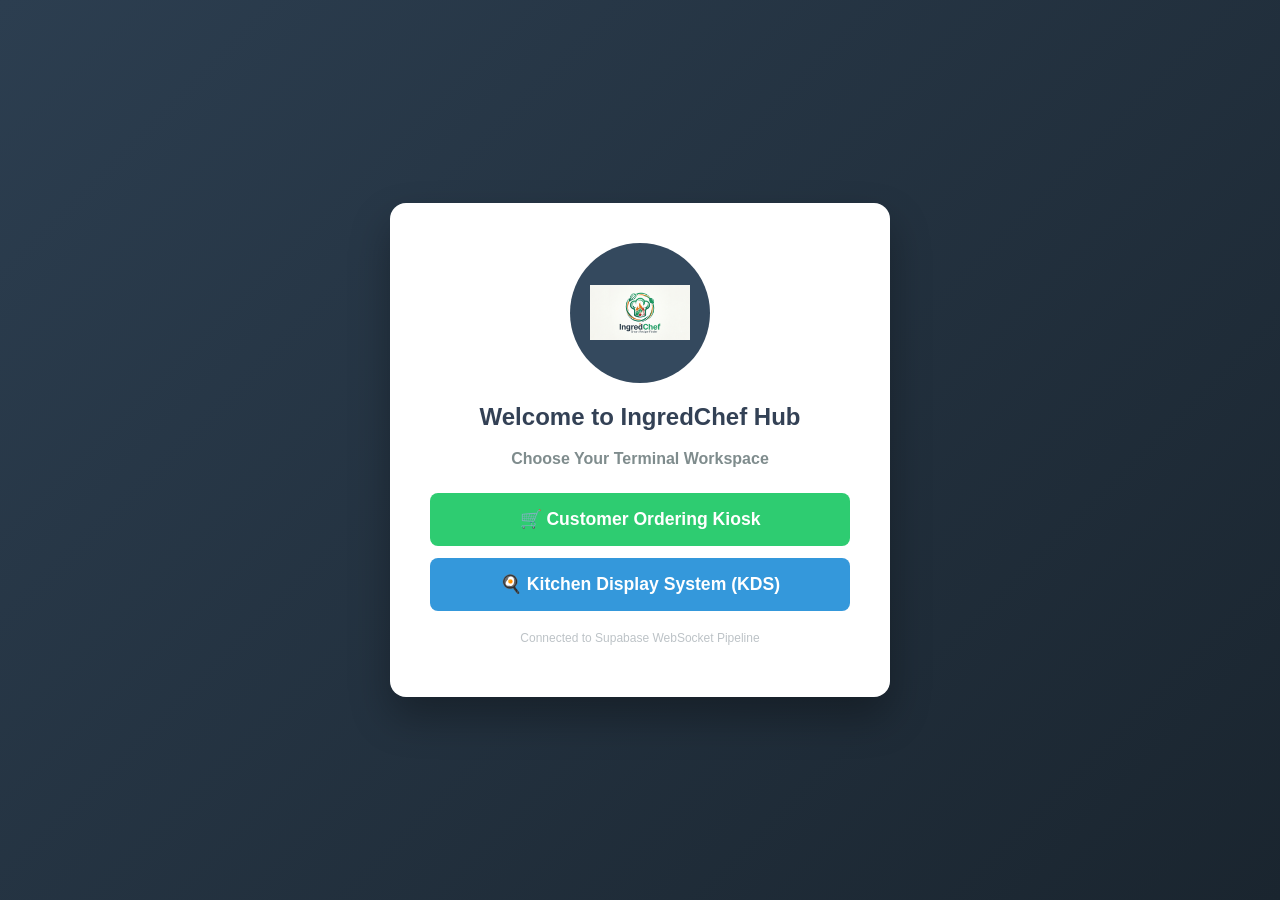
==== index.html @ f2f79294 "Update index.html" ====
<!DOCTYPE html>
<html lang="en">
<head>
    <meta charset="UTF-8">
    <meta name="viewport" content="width=device-width, initial-scale=1.0">
    <title>IngredChef Hub Portal</title>
    <link rel="stylesheet" href="style.css">
</head>
<body>

    <div id="view-gateway" class="gateway-screen">
        <div class="gateway-card">
            <div style="width:140px; height:140px; border-radius:50%; margin:0 auto 15px auto; background:#34495e; display:flex; align-items:center; justify-content:center; overflow:hidden;">
                <img src="IngredChef_Logo.png" alt="IngredChef Brand Logo" style="width: 100px; height: 100px; object-fit: contain;">
            </div>
            <h2>Welcome to IngredChef Hub</h2>
            <p style="color:#7f8c8d; margin-bottom:25px; font-weight:600;">Choose Your Terminal Workspace</p>
            
            <button id="gate-to-customer-btn" class="gate-btn customer-btn">🛒 Customer Ordering Kiosk</button>
            <button id="gate-to-kitchen-btn" class="gate-btn kitchen-btn">🍳 Kitchen Display System (KDS)</button>
            <p style="font-size:0.75rem; color:#bdc3c7; margin-top:20px;">Connected to Supabase WebSocket Pipeline</p>
        </div>
    </div>

    <div id="kds-auth-screen" class="auth-overlay hidden">
        <div class="auth-card">
            <h3 style="margin-top:0; color:#2c3e50;">🔒 KDS Security Gateway</h3>
            <p style="font-size:0.8rem; color:#7f8c8d; margin-bottom:15px;">Enter Stall Name or 'Admin' to authenticate</p>
            <input type="text" id="auth-username" class="form-input" placeholder="Stall Name or Admin">
            <div class="password-field-wrap">
                <input type="password" id="auth-password" class="form-input" placeholder="Password Access Token">
                <button type="button" class="pw-toggle-btn" data-target="auth-password" aria-label="Toggle password visibility">👁️</button>
            </div>
            <div style="display:flex; gap:10px; margin-top:15px;">
                <button id="auth-cancel-btn" style="background:#bdc3c7; flex:1; padding:10px; border:none; border-radius:6px; font-weight:bold; cursor:pointer;">Cancel</button>
                <button id="auth-login-btn" style="background:#3498db; color:white; flex:2; padding:10px; border:none; border-radius:6px; font-weight:bold; cursor:pointer;">Login</button>
            </div>
            <p id="auth-error-msg" style="color:#e74c3c; font-size:0.8rem; margin-top:10px; font-weight:bold;"></p>
        </div>
    </div>

    <div id="view-customer-kiosk" class="hidden">
        <header class="app-header">
            <div style="display:flex; align-items:center; gap:15px;">
                <button class="exit-workspace-btn" id="exit-kiosk-btn">← Exit Workspace</button>
                <h1 style="color:white; margin:0; font-size:1.4rem;">IngredChef Kiosk</h1>
            </div>
            <div style="display:flex; gap:10px; align-items:center;">
                <input type="text" id="cust-name-input" placeholder="Your Name" class="header-input">
                <input type="text" id="cust-phone-input" placeholder="10-Digit Mobile" class="header-input">
                <button id="register-cust-btn" class="header-btn">Link Profile</button>
            </div>
        </header>

        <div id="session-status-text" class="status-banner">
            ⚠️ No profile linked. Please register details above before checking out.
        </div>

        <div class="workspace-grid">
            <main>
                <section style="margin-bottom:20px;">
                    <h3 style="color:#2c3e50; margin:0 0 10px 0;">🍔 Quick Browse Categories</h3>
                    <div class="category-scroll">
                        <button class="category-card" data-category="Indian">🍴 Indian</button>
                        <button class="category-card" data-category="Chinese">🍜 Chinese</button>
                        <button class="category-card" data-category="Pizza">🍕 Pizza</button>
                        <button class="category-card" data-category="Pasta">🍝 Pasta</button>
                        <button class="category-card" data-category="Dessert">🍰 Desserts</button>
                        <button class="category-card" data-category="Chicken">🍗 Chicken</button>
                        <button class="category-card" data-category="Drinks">🍸 Drinks</button>
                    </div>
                </section>

                <div style="display:flex; gap:10px; margin-bottom:20px;">
                    <input type="text" id="food-search-input" placeholder="Search dish keywords (e.g. Rice, Cake)..." style="flex:1; padding:12px; border-radius:6px; border:2px solid #cbd5e1; font-size:1rem;">
                    <button id="search-btn" style="background:#34495e; color:white; border:none; padding:0 25px; border-radius:6px; font-weight:bold; cursor:pointer;">Search</button>
                </div>

                <p id="status-message" style="color:#7f8c8d; font-weight:bold;">🥣 Select a category or search to load delicacies!</p>
                <div id="recipe-grid" class="cards-grid"></div>
            </main>

            <aside>
                <div class="basket-box">
                    <h3 style="color:#2c3e50; margin-top:0; border-bottom:2px solid #2c3e50; padding-bottom:8px;">🛒 Basket</h3>
                    <div id="cart-items-container">
                        <div style="color:#7f8c8d; font-style:italic; text-align:center; padding:20px 0;">Your basket is empty.</div>
                    </div>
                    <div class="basket-total">
                        <span>Grand Total:</span> <span id="cart-grand-total">₹0</span>
                    </div>
                    <button id="checkout-btn" class="action-btn-green">Finalize Order & Pay</button>
                    <button id="clear-kiosk-btn" style="background:#95a5a6; color:white; border:none; width:100%; padding:8px; margin-top:8px; border-radius:6px; font-size:0.85rem; cursor:pointer;">Reset Kiosk Terminal</button>
                </div>

                <div class="recent-logs-box">
                    <h4 style="margin:0 0 10px 0; color:#2c3e50; font-size:0.85rem; text-transform:uppercase;">📋 Recent Active Tokens</h4>
                    <table style="width:100%; font-size:0.8rem; border-collapse:collapse;">
                        <thead>
                            <tr style="text-align:left; border-bottom:1px solid #ddd;">
                                <th style="padding:4px;">Time</th>
                                <th style="padding:4px;">Token</th>
                                <th style="padding:4px;">Amount</th>
                            </tr>
                        </thead>
                        <tbody id="history-log-table-body"></tbody>
                    </table>
                </div>
            </aside>
        </div>
    </div>

    <div id="view-kitchen-hub" class="hidden">
        <header class="app-header" style="background:#2c3e50;">
            <div style="display:flex; align-items:center; gap:15px;">
                <button class="exit-workspace-btn" style="background:#e74c3c;" id="hub-logout-btn">← Logout</button>
                <h1 style="color:white; margin:0; font-size:1.4rem;">IngredChef Kitchen Hub</h1>
            </div>
            <div style="display:flex; gap:15px; align-items:center;">
                <button class="exit-workspace-btn" style="background:#34495e;" id="hub-to-kiosk-shortcut-btn">Go To Customer Kiosk 🛒</button>
                <span id="active-session-identity" class="session-user-badge">Connecting Stream...</span>
            </div>
        </header>

        <div style="padding:30px; max-width:1600px; margin:0 auto;">
            
            <section id="stall-menu-manager" class="admin-dashboard hidden" style="background: white; border-color: #3498db;">
                <div style="display:flex; justify-content:space-between; align-items:center; border-bottom:2px solid #3498db; padding-bottom:5px; margin-bottom:15px;">
                    <h3 style="color: #2c3e50; margin:0;">📋 Isolated Menu Customizer Portal</h3>
                    <div id="stall-revenue-badge" style="background:#2ecc71; color:white; padding:6px 12px; border-radius:20px; font-weight:bold; font-size:0.9rem;">My Sales: ₹0</div>
                </div>
                <p id="current-stall-display" style="font-weight: bold; color: #7f8c8d; font-size: 0.9rem; margin-bottom: 15px;"></p>
                
                <form id="menu-item-form" style="background: #fdfefe; border: 1px dashed #3498db; padding: 20px; border-radius: 8px;">
                    <div style="display: grid; grid-template-columns: 2fr 1fr 1fr; gap: 15px; margin-bottom: 15px;">
                        <div>
                            <label style="font-weight: bold; font-size: 0.85rem; display:block; margin-bottom:4px;">Food Item Name</label>
                            <input type="text" id="food-name" required placeholder="e.g., Spicy Thai Basil Chicken" class="form-input" style="margin:0;">
                        </div>
                        <div>
                            <label style="font-weight: bold; font-size: 0.85rem; display:block; margin-bottom:4px;">Price (₹)</label>
                            <input type="number" id="food-price" required min="1" placeholder="e.g., 240" class="form-input" style="margin:0;">
                        </div>
                        <div>
                            <label style="font-weight: bold; font-size: 0.85rem; display:block; margin-bottom:4px;">Filter Tag</label>
                            <select id="food-category" class="form-input" style="margin:0; height:40px;">
                                <option value="Indian">Indian</option>
                                <option value="Chinese">Chinese</option>
                                <option value="Pizza">Pizza</option>
                                <option value="Pasta">Pasta</option>
                                <option value="Dessert">Dessert</option>
                                <option value="Chicken">Chicken</option>
                                <option value="Drinks">Drinks</option>
                            </select>
                        </div>
                    </div>

                    <div style="display:grid; grid-template-columns: 2fr 1fr; gap:15px; margin-bottom:15px; align-items:start;">
                        <div>
                            <label style="font-weight: bold; font-size: 0.85rem; display:block; margin-bottom:4px;">Item Image URL</label>
                            <input type="url" id="food-image-url" placeholder="https://example.com/dish-photo.jpg" class="form-input" style="margin:0;">
                            <small style="color:#7f8c8d; font-size:0.7rem;">Paste a direct image link. Leave blank to use a default placeholder photo.</small>
                        </div>
                        <div>
                            <label style="font-weight: bold; font-size: 0.85rem; display:block; margin-bottom:4px;">Preview</label>
                            <img id="food-image-preview" src="https://images.unsplash.com/photo-1565299624946-b28f40a0ae38?w=300" style="width:100%; height:70px; object-fit:cover; border-radius:6px; border:1px solid #cbd5e1;">
                        </div>
                    </div>

                    <div style="background:#f4f6f7; padding:15px; border-radius:6px; margin-bottom:15px;">
                        <h4 style="margin:0 0 10px 0; font-size:0.85rem; color:#34495e;">⚡ Custom Modifications & Add-ons Builder</h4>
                        <div id="addons-container" style="display:flex; flex-direction:column; gap:8px;"></div>
                        <button type="button" id="add-addon-row-btn" style="background:none; border:none; color:#3498db; font-weight:bold; cursor:pointer; font-size:0.85rem; margin-top:8px; padding:0;">+ Append Custom Variant Modification Option</button>
                    </div>

                    <p id="edit-mode-banner" class="hidden" style="background:#fff2e6; color:#e67e22; padding:8px 12px; border-radius:6px; font-size:0.8rem; font-weight:bold; margin:0 0 12px 0;">✏️ Editing existing item — submitting will update it instead of creating a new one.</p>

                    <div style="display:flex; gap:10px; align-items:center;">
                        <button type="submit" id="menu-form-submit-btn" class="action-btn-green" style="margin:0; width:auto; padding:10px 25px;">Push Item to Active Catalog</button>
                        <button type="button" id="cancel-edit-btn" class="hidden" style="background:#bdc3c7; color:white; border:none; padding:10px 20px; border-radius:6px; font-weight:bold; cursor:pointer;">Cancel Edit</button>
                    </div>
                </form>

                <div style="margin-top:20px;">
                    <h4 style="color:#2c3e50; margin-bottom:8px;">Active Self-Managed Inventory Registry</h4>
                    <table style="width:100%; border-collapse:collapse; font-size:0.85rem; background:white; border:1px solid #ddd;">
                        <thead style="background:#f2f4f4;">
                            <tr>
                                <th style="padding:8px; border:1px solid #ddd; text-align:center;">Image</th>
                                <th style="padding:8px; border:1px solid #ddd; text-align:left;">Item Label</th>
                                <th style="padding:8px; border:1px solid #ddd; text-align:left;">Category</th>
                                <th style="padding:8px; border:1px solid #ddd; text-align:left;">Base Cost</th>
                                <th style="padding:8px; border:1px solid #ddd; text-align:left;">Configured Mod Add-ons</th>
                                <th style="padding:8px; border:1px solid #ddd; text-align:center;">Action</th>
                            </tr>
                        </thead>
                        <tbody id="stall-menu-table-body"></tbody>
                    </table>
                </div>
            </section>

            <section id="central-admin-view" class="admin-dashboard hidden">
                <h2 style="color: #2c3e50; border-bottom:3px solid #34495e; padding-bottom:8px; margin-top:0;">💎 System Master Control Node</h2>
                
                <div style="background: white; padding: 20px; border-radius: 8px; border: 1px solid #e2e8f0; margin-bottom: 25px;">
                    <h4 style="margin-top:0; color:#2c3e50; display:flex; align-items:center; gap:8px;">📊 Real-time Outlet Sales Ledger</h4>
                    <div style="overflow-x:auto;">
                        <table style="width:100%; border-collapse:collapse; text-align:left; font-size:0.85rem;">
                            <thead style="background:#f1f5f9;">
                                <tr>
                                    <th style="padding:10px; border-bottom:2px solid #cbd5e1;">Outlet Name</th>
                                    <th style="padding:10px; border-bottom:2px solid #cbd5e1;">Total Sales Generated</th>
                                    <th style="padding:10px; border-bottom:2px solid #cbd5e1; text-align:center;">Action</th>
                                </tr>
                            </thead>
                            <tbody id="admin-sales-matrix-body">
                                <tr><td colspan="3" style="padding:12px; text-align:center; color:#7f8c8d;">Syncing operational transaction records...</td></tr>
                            </tbody>
                        </table>
                    </div>
                </div>

                <div class="vendor-manager-grid">
                    <div style="background:white; padding:20px; border-radius:8px; border:1px solid #e2e8f0;">
                        <h4 style="margin-top:0; color:#34495e;">🏬 Provision New Stall Panel</h4>
                        <input type="text" id="new-stall-name" class="form-input" placeholder="Stall Name (e.g. Taco Stand)">
                        <div class="password-field-wrap">
                            <input type="password" id="new-stall-password" class="form-input" placeholder="Access Password">
                            <button type="button" class="pw-toggle-btn" data-target="new-stall-password" aria-label="Toggle password visibility">👁️</button>
                        </div>
                        <button id="commit-add-stall-btn" style="background:#2ecc71; color:white; border:none; width:100%; padding:10px; border-radius:6px; font-weight:bold; cursor:pointer; margin-top:5px;">Create Outlet</button>
                    </div>
                    <div>
                        <h4 style="margin-top:0; color:#34495e;">📋 Registered Operational Outlets</h4>
                        <div id="admin-vendor-list" class="vendor-list-group"></div>
                    </div>
                </div>

                <div style="margin-top:25px;">
                    <div style="display:flex; justify-content:space-between; align-items:center; margin-bottom:10px;">
                        <h4 style="margin:0; color:#2c3e50;">📋 Cloud Database Transmitted Audit Ledger</h4>
                        <button id="admin-wipe-logs-btn" style="background:#e74c3c; color:white; border:none; padding:6px 12px; border-radius:4px; font-weight:bold; cursor:pointer; font-size:0.8rem;">Wipe Database Tables</button>
                    </div>
                    <div style="background:white; border:1px solid #ddd; border-radius:8px; overflow:hidden;">
                        <table style="width:100%; border-collapse:collapse; text-align:left; font-size:0.85rem;">
                            <thead style="background:#f1f5f9;">
                                <tr>
                                    <th style="padding:10px;">Timestamp</th>
                                    <th style="padding:10px;">Order Reference</th>
                                    <th style="padding:10px;">Customer Profile</th>
                                    <th style="padding:10px;">Stall Target Mapping</th>
                                    <th style="padding:10px;">Charged</th>
                                </tr>
                            </thead>
                            <tbody id="admin-global-history-body"></tbody>
                        </table>
                    </div>
                </div>
            </section>

            <section id="kitchen-display-view">
                <div style="display:flex; justify-content:space-between; align-items:center; margin-bottom:20px;">
                    <h2 style="color:#2c3e50; margin:0;">🍳 Kitchen Ticket Stream Dispatch Engine</h2>
                    <div style="display:flex; align-items:center; gap:10px;">
                        <label for="stall-selector" style="font-weight:bold; color:#2c3e50;">Partition Pipeline Filter:</label>
                        <select id="stall-selector" class="dropdown-filter"></select>
                    </div>
                </div>

                <div style="display:grid; grid-template-columns:1fr 1fr; gap:25px;">
                    <div>
                        <div class="rail-header rail-cooking">⏳ Preparing in Kitchen (<span id="count-pending">0</span>)</div>
                        <div id="queue-pending" class="tickets-vertical-stack"></div>
                    </div>
                    <div>
                        <div class="rail-header rail-ready">✅ Ready for Customer Dispatch (<span id="count-ready">0</span>)</div>
                        <div id="queue-ready" class="tickets-vertical-stack"></div>
                    </div>
                </div>
            </section>
        </div>
    </div>

    <div id="recipe-modal" class="modal-backdrop hidden">
        <div class="modal-card">
            <button id="close-modal-btn" class="modal-close-x">&times;</button>
            <div id="modal-body" style="padding:25px;"></div>
        </div>
    </div>

    <div id="invoice-modal" class="modal-backdrop hidden">
        <div class="modal-card" id="receipt-printable" style="max-width:420px; padding:30px;">
            <button id="close-invoice-btn" class="modal-close-x no-print">&times;</button>
            <div id="invoice-body"></div>
            <div class="no-print" style="display:flex; gap:10px; margin-top:20px;">
                <button id="print-receipt-btn" style="flex:1; background:#34495e; color:white; border:none; padding:12px; border-radius:6px; font-weight:bold; cursor:pointer;">🖨️ Print Bill</button>
                <button id="close-receipt-action-btn" style="flex:1; background:#2ecc71; color:white; border:none; padding:12px; border-radius:6px; font-weight:bold; cursor:pointer;">Close</button>
            </div>
        </div>
    </div>

    <div id="qr-payment-modal" class="modal-backdrop hidden">
        <div class="modal-card" style="max-width:380px; padding:30px; text-align:center;">
            <h3 style="margin-top:0; color:#2c3e50;">📲 Scan to Pay</h3>
            <p style="font-size:0.85rem; color:#7f8c8d; margin-bottom:15px;">Scan this QR code on your mobile to confirm and finalize your order payment.</p>
            <img id="qr-payment-image" src="" alt="Payment QR Code" style="width:220px; height:220px; border:6px solid #f1f5f9; border-radius:12px;">
            <p id="qr-payment-amount" style="font-size:1.3rem; font-weight:900; color:#2ecc71; margin:15px 0 5px 0;"></p>
            <div style="display:flex; align-items:center; justify-content:center; gap:8px; color:#e67e22; font-weight:bold; font-size:0.85rem; margin:10px 0;">
                <span class="qr-spinner"></span> Waiting for payment confirmation...
            </div>
            <button id="cancel-qr-payment-btn" style="background:#e74c3c; color:white; border:none; width:100%; padding:10px; border-radius:6px; font-weight:bold; cursor:pointer; margin-top:10px;">Cancel Payment</button>
        </div>
    </div>

    <div id="thank-you-overlay" class="modal-backdrop hidden" style="z-index:10001;">
        <div class="modal-card" style="max-width:380px; padding:40px; text-align:center;">
            <div style="font-size:3.5rem;">🙏</div>
            <h2 style="color:#2ecc71; margin:10px 0 5px 0;">Thank You!</h2>
            <p style="color:#7f8c8d;">Your order has been placed successfully. Enjoy your meal!</p>
        </div>
    </div>

    <div id="view-pay-page" class="gateway-screen hidden">
        <div class="gateway-card" id="pay-page-card" style="text-align:left;">
            <div id="pay-page-body">Loading order details...</div>
        </div>
    </div>

    <script src="https://cdn.jsdelivr.net/npm/@supabase/supabase-js@2"></script>
    <script>
        // --- CENTRAL SUPABASE API KEY REGISTRATION ---
        const SUPABASE_PROJECT_URL = "https://fnbvyrkrgltcvpzmnxoo.supabase.co"; 
        const SUPABASE_PUBLIC_ANON = "eyJhbGciOiJIUzI1NiIsInR5cCI6IkpXVCJ9.eyJpc3MiOiJzdXBhYmFzZSIsInJlZiI6ImZuYnZ5cmtyZ2x0Y3Zwem1ueG9vIiwicm9sZSI6ImFub24iLCJpYXQiOjE3ODI0NTY2MDksImV4cCI6MjA5ODAzMjYwOX0.fBGX_hu2PzPrsf50B7JiHgjJhWe8-Mviu08DVrhugAE"; 
        
        let dbClient = null;
        let isSupabaseConfigured = false;

        try {
            if (SUPABASE_PROJECT_URL && !SUPABASE_PROJECT_URL.includes("your-project-id")) {
                dbClient = supabase.createClient(SUPABASE_PROJECT_URL, SUPABASE_PUBLIC_ANON);
                isSupabaseConfigured = true;
                console.log("Supabase engine synchronized successfully.");
            }
        } catch(e) {
            console.warn("Supabase configuration placeholder detected. Operating via Local State bridge mode.");
        }

        // Shared Runtime State Arrays
        let cart = [];
        let activeCustomer = null;
        let foodCourtStalls = [];
        let editingDishId = null;       
        let pendingPaymentOrder = null; 
        
        let globalCachedOrders = JSON.parse(localStorage.getItem('globalCachedOrders')) || [];
        let globalStallMenus = JSON.parse(localStorage.getItem('globalStallMenus')) || {};
        let activeUserSession = JSON.parse(sessionStorage.getItem('activeHubUser')) || null;
        
        // Sales reset store persistence matrix layer
        let globalSalesResets = JSON.parse(localStorage.getItem('globalSalesResets')) || {};

        document.addEventListener('DOMContentLoaded', async () => {
            const payOrderId = new URLSearchParams(location.search).get('pay');
            if (payOrderId) {
                document.getElementById('view-gateway').classList.add('hidden');
                document.getElementById('view-pay-page').classList.remove('hidden');
                await renderMobilePayPage(payOrderId);
                return;
            }

            // SPA View Router Controls
            document.getElementById('gate-to-customer-btn').addEventListener('click', launchCustomerWorkspaceView);
            document.getElementById('gate-to-kitchen-btn').addEventListener('click', () => document.getElementById('kds-auth-screen').classList.remove('hidden'));
            document.getElementById('auth-cancel-btn').addEventListener('click', () => document.getElementById('kds-auth-screen').classList.add('hidden'));
            document.getElementById('auth-login-btn').addEventListener('click', processKdsSecurityAccessCheck);
            document.getElementById('exit-kiosk-btn').addEventListener('click', returnToMainGateway);
            document.getElementById('hub-to-kiosk-shortcut-btn').addEventListener('click', () => {
                document.getElementById('view-kitchen-hub').classList.add('hidden');
                launchCustomerWorkspaceView();
            });

            // Kiosk Operational Bindings
            document.getElementById('register-cust-btn').addEventListener('click', saveCustomerSessionProfile);
            document.getElementById('search-btn').addEventListener('click', pullMealsFromWebDatabase);
            document.getElementById('checkout-btn').addEventListener('click', transmitCompletedBillToCloud);
            document.getElementById('clear-kiosk-btn').addEventListener('click', resetKioskTerminalState);
            
            // Close overlays bindings
            document.getElementById('close-modal-btn').addEventListener('click', () => document.getElementById('recipe-modal').classList.add('hidden'));
            document.getElementById('close-invoice-btn').addEventListener('click', handleReceiptClosed);
            document.getElementById('close-receipt-action-btn').addEventListener('click', handleReceiptClosed);
            document.getElementById('print-receipt-btn').addEventListener('click', () => window.print());
            document.getElementById('cancel-qr-payment-btn').addEventListener('click', cancelPendingPayment);

            // Kitchen Core Event Links
            document.getElementById('hub-logout-btn').addEventListener('click', terminateKitchenHubSession);
            document.getElementById('commit-add-stall-btn').addEventListener('click', registerNewVendorStall);
            document.getElementById('admin-wipe-logs-btn').addEventListener('click', adminClearGlobalDataLog);
            document.getElementById('stall-selector').addEventListener('change', () => renderKDSTicketsGrid());
            document.getElementById('add-addon-row-btn').addEventListener('click', addNewAddonInputRow);
            document.getElementById('menu-item-form').addEventListener('submit', commitNewCustomMenuItemForm);
            document.getElementById('cancel-edit-btn').addEventListener('click', exitDishEditMode);
            document.getElementById('food-image-url').addEventListener('input', () => {
                const url = document.getElementById('food-image-url').value.trim();
                document.getElementById('food-image-preview').src = url || "https://images.unsplash.com/photo-1565299624946-b28f40a0ae38?w=300";
            });

            // Password visibility toggle bindings
            document.querySelectorAll('.pw-toggle-btn').forEach(btn => {
                btn.addEventListener('click', () => {
                    const target = document.getElementById(btn.getAttribute('data-target'));
                    if (!target) return;
                    const show = target.type === 'password';
                    target.type = show ? 'text' : 'password';
                    btn.textContent = show ? '🙈' : '👁️';
                });
            });

            // Category browsing logic binds
            document.querySelectorAll('.category-card').forEach(btn => {
                btn.addEventListener('click', () => {
                    document.querySelectorAll('.category-card').forEach(b => b.classList.remove('active'));
                    btn.classList.add('active');
                    document.getElementById('food-search-input').value = btn.getAttribute('data-category');
                    pullMealsFromWebDatabase();
                });
            });

            // Initialize configuration mappings
            await fetchOperationalStallData();
            if (activeUserSession) {
                document.getElementById('view-gateway').classList.add('hidden');
                document.getElementById('view-kitchen-hub').classList.remove('hidden');
                await establishKitchenRealtimeSocketPipe();
                evaluateSessionUI();
            }
        });

        // ==========================================
        // 📱 MOBILE PAYMENT CONFIRMATION PAGE
        // ==========================================
        async function renderMobilePayPage(orderId) {
            const body = document.getElementById('pay-page-body');
            if (!isSupabaseConfigured) {
                body.innerHTML = `<p style="text-align:center; color:#e74c3c; font-weight:bold;">Payment confirmation requires an active database connection. Please contact the kiosk staff.</p>`;
                return;
            }
            try {
                const { data, error } = await dbClient.from('orders').select('*').eq('orderId', orderId).single();
                if (error || !data) {
                    body.innerHTML = `<p style="text-align:center; color:#e74c3c; font-weight:bold;">Order not found. The link may have expired.</p>`;
                    return;
                }
                if (data.paymentStatus === 'paid') {
                    body.innerHTML = `<div style="text-align:center;"><div style="font-size:3rem;">✅</div><h3 style="color:#2ecc71;">Already Confirmed</h3><p style="color:#7f8c8d;">This order's payment was already finalized. You may close this page.</p></div>`;
                    return;
                }
                if (data.paymentStatus === 'cancelled') {
                    body.innerHTML = `<div style="text-align:center;"><div style="font-size:3rem;">❌</div><h3 style="color:#e74c3c;">Payment Cancelled</h3><p style="color:#7f8c8d;">This order was cancelled. You may close this page.</p></div>`;
                    return;
                }

                const itemsHtml = data.stalls.map(s => `
                    <div style="margin-bottom:8px;">
                        <strong style="font-size:0.85rem;">🏪 ${s.stallname}</strong>
                        <ul style="padding-left:15px; margin:3px 0; font-size:0.8rem;">${s.items.map(i => `<li>${i.qty}x ${i.name}</li>`).join('')}</ul>
                    </div>`).join('');

                body.innerHTML = `
                    <h3 style="margin-top:0; color:#2c3e50; text-align:center;">💳 Confirm Your Payment</h3>
                    <p style="text-align:center; color:#7f8c8d; font-size:0.85rem;">Order <strong>${data.orderId}</strong> • Token #${data.tokenNumber}</p>
                    <div style="background:#f8fafc; border-radius:8px; padding:12px; margin:15px 0;">${itemsHtml}</div>
                    <h2 style="text-align:center; color:#2ecc71; margin:10px 0 20px 0;">₹${data.grandTotal}</h2>
                    <button id="pay-finalize-btn" class="action-btn-green" style="width:100%;">✅ Finalize Order</button>
                    <button id="pay-cancel-btn" style="background:#e74c3c; color:white; border:none; width:100%; padding:12px; border-radius:6px; font-weight:bold; cursor:pointer; margin-top:10px;">❌ Cancel</button>
                `;

                document.getElementById('pay-finalize-btn').addEventListener('click', () => updateMobilePaymentStatus(orderId, 'paid'));
                document.getElementById('pay-cancel-btn').addEventListener('click', () => updateMobilePaymentStatus(orderId, 'cancelled'));
            } catch (e) {
                body.innerHTML = `<p style="text-align:center; color:#e74c3c; font-weight:bold;">Something went wrong loading this order.</p>`;
                console.error(e);
            }
        }

        async function updateMobilePaymentStatus(orderId, status) {
            const body = document.getElementById('pay-page-body');
            try {
                const { error } = await dbClient.from('orders').update({ paymentStatus: status }).eq('orderId', orderId);
                if (error) { alert("Failed to update payment status: " + error.message); return; }

                if (status === 'paid') {
                    body.innerHTML = `<div style="text-align:center;"><div style="font-size:3rem;">✅</div><h3 style="color:#2ecc71;">Payment Confirmed!</h3><p style="color:#7f8c8d;">You may now close this page and collect your order from the kiosk.</p></div>`;
                } else {
                    body.innerHTML = `<div style="text-align:center;"><div style="font-size:3rem;">❌</div><h3 style="color:#e74c3c;">Order Cancelled</h3><p style="color:#7f8c8d;">You may close this page.</p></div>`;
                }
            } catch (e) {
                alert("Failed to update payment status.");
                console.error(e);
            }
        }

        function returnToMainGateway() {
            document.getElementById('view-customer-kiosk').classList.add('hidden');
            document.getElementById('view-kitchen-hub').classList.add('hidden');
            document.getElementById('view-gateway').classList.remove('hidden');
        }

        // ==========================================
        // 🛒 SECTION A: CUSTOMER WORKSPACE CODE
        // ==========================================
        async function launchCustomerWorkspaceView() {
            document.getElementById('view-gateway').classList.add('hidden');
            document.getElementById('view-customer-kiosk').classList.remove('hidden');
            
            if (isSupabaseConfigured) {
                try {
                    let { data } = await dbClient.from('orders').select('*').order('epochIssued', { ascending: false }).limit(15);
                    if (data) globalCachedOrders = data;
                } catch(e) { console.log(e); }

                dbClient.channel('kiosk-view-sync').on('postgres_changes', { event: '*', table: 'orders' }, payload => {
                    if (payload.eventType === 'INSERT') globalCachedOrders.unshift(payload.new);
                    if (payload.eventType === 'UPDATE') {
                        const idx = globalCachedOrders.findIndex(o => o.orderId === payload.new.orderId);
                        if (idx !== -1) globalCachedOrders[idx] = payload.new;
                        handlePendingPaymentStatusChange(payload.new);
                    }
                    localStorage.setItem('globalCachedOrders', JSON.stringify(globalCachedOrders));
                    updateHistoryDashboardUI();
                }).subscribe();
            }
            
            updateHistoryDashboardUI();
        }

        function saveCustomerSessionProfile() {
            const name = document.getElementById('cust-name-input').value.trim();
            const phone = document.getElementById('cust-phone-input').value.trim();
            if (!name || phone.length !== 10 || isNaN(phone)) return alert("Input a valid name and a 10-digit mobile number.");
            
            activeCustomer = { name, phone };
            document.getElementById('cust-name-input').disabled = true;
            document.getElementById('cust-phone-input').disabled = true;
            document.getElementById('register-cust-btn').disabled = true;
            
            const banner = document.getElementById('session-status-text');
            banner.innerHTML = `✅ Linked Profile Session: <strong>${name} (${phone})</strong>`;
            banner.style.background = "#e8f8f5"; banner.style.color = "#2ecc71";
        }

        async function pullMealsFromWebDatabase() {
            const term = document.getElementById('food-search-input').value.trim();
            if (!term) return;
            const msg = document.getElementById('status-message');
            msg.textContent = `Searching active catalog matching "${term}"...`;
            let combinedResults = [];

            if (isSupabaseConfigured) {
                try {
                    const { data, error } = await dbClient
                        .from('dishes')
                        .select('*')
                        .or(`name.ilike.%${term}%,category.ilike.%${term}%`);
                    if (error) {
                        console.error("Supabase dish search error:", error.message);
                        msg.textContent = "❌ Could not reach the catalog database.";
                        return;
                    }
                    combinedResults = (data || []).map(item => ({
                        idMeal: item.itemid,
                        strMeal: item.name,
                        strMealThumb: item.image || "https://images.unsplash.com/photo-1565299624946-b28f40a0ae38?w=300",
                        customCost: item.price,
                        customStall: item.stallname,
                        customAddons: item.addons || []
                    }));
                } catch (e) {
                    console.error("Supabase dish search exception:", e);
                    msg.textContent = "❌ Could not reach the catalog database.";
                    return;
                }
            } else {
                Object.keys(globalStallMenus).forEach(stallname => {
                    globalStallMenus[stallname].forEach(item => {
                        if (item.category.toLowerCase() === term.toLowerCase() || item.name.toLowerCase().includes(term.toLowerCase())) {
                            combinedResults.push({
                                idMeal: item.id,
                                strMeal: item.name,
                                strMealThumb: item.image || "https://images.unsplash.com/photo-1565299624946-b28f40a0ae38?w=300",
                                customCost: item.price,
                        } catch(e){}
                    }
                    localStorage.setItem('globalCachedOrders', JSON.stringify(globalCachedOrders));
                    updateHistoryDashboardUI();
                }).subscribe();
            }
            
            updateHistoryDashboardUI();
        }

        function saveCustomerSessionProfile() {
            const name = document.getElementById('cust-name-input').value.trim();
            const phone = document.getElementById('cust-phone-input').value.trim();
            if (!name || phone.length !== 10 || isNaN(phone)) return alert("Input a valid name and a 10-digit mobile number.");
            
            activeCustomer = { name, phone };
            document.getElementById('cust-name-input').disabled = true;
            document.getElementById('cust-phone-input').disabled = true;
            document.getElementById('register-cust-btn').disabled = true;
            
            const banner = document.getElementById('session-status-text');
            banner.innerHTML = `✅ Linked Profile Session: <strong>${name} (${phone})</strong>`;
            banner.style.background = "#e8f8f5"; banner.style.color = "#2ecc71";
        }

        async function pullMealsFromWebDatabase() {
            const term = document.getElementById('food-search-input').value.trim();
            if (!term) return;
            const msg = document.getElementById('status-message');
            msg.textContent = `Searching active catalog matching "${term}"...`;
            let combinedResults = [];

            if (isSupabaseConfigured) {
                try {
                    const { data, error } = await dbClient
                        .from('dishes')
                        .select('*')
                        .or(`name.ilike.%${term}%,category.ilike.%${term}%`);
                    if (error) {
                        console.error("Supabase dish search error:", error.message);
                        msg.textContent = "❌ Could not reach the catalog database.";
                        return;
                    }
                    combinedResults = (data || []).map(item => ({
                        idMeal: item.itemid,
                        strMeal: item.name,
                        strMealThumb: item.image || "https://images.unsplash.com/photo-1565299624946-b28f40a0ae38?w=300",
                        customCost: item.price,
                        customStall: item.stallname,
                        customAddons: item.addons || []
                    }));
                } catch (e) {
                    console.error("Supabase dish search exception:", e);
                    msg.textContent = "❌ Could not reach the catalog database.";
                    return;
                }
            } else {
                Object.keys(globalStallMenus).forEach(stallname => {
                    globalStallMenus[stallname].forEach(item => {
                        if (item.category.toLowerCase() === term.toLowerCase() || item.name.toLowerCase().includes(term.toLowerCase())) {
                            combinedResults.push({
                                idMeal: item.id,
                                strMeal: item.name,
                                strMealThumb: item.image || "https://images.unsplash.com/photo-1565299624946-b28f40a0ae38?w=300",
                                customCost: item.price,
                                customStall: stallname,
                                customAddons: item.addons || []
                            });
                        }
                    });
                });
            }

            if (combinedResults.length === 0) return msg.textContent = "❌ No registered outlet items match that search yet.";
            msg.textContent = `🍟 Loaded ${combinedResults.length} listings for "${term}":`;
            displayMealCardsUI(combinedResults);
        }

        function displayMealCardsUI(meals) {
            const grid = document.getElementById('recipe-grid');
            grid.innerHTML = '';
            meals.forEach((meal) => {
                const card = document.createElement('div');
                card.className = "meal-card";
                card.innerHTML = `
                    <img src="${meal.strMealThumb}" style="width:100%; height:150px; object-fit:cover;">
                    <div style="padding:15px; display:flex; flex-direction:column; flex:1; justify-content:space-between;">
                        <div><span class="stall-tag">${meal.customStall}</span><h4 style="margin:5px 0; font-size:0.95rem;">${meal.strMeal}</h4></div>
                        <div><p style="font-weight:900; margin:5px 0;">₹${meal.customCost}</p><button class="select-btn">Select Item</button></div>
                    </div>`;
                card.querySelector('.select-btn').onclick = () => triggerCustomizationModal(meal);
                grid.appendChild(card);
            });
        }

        function triggerCustomizationModal(meal) {
            const body = document.getElementById('modal-body');
            let addonsHtml = '';
            
            if(meal.customAddons && meal.customAddons.length > 0) {
                addonsHtml = `<h5 style="margin:12px 0 6px 0; color:#34495e;">Optional Upgrades & Add-ons</h5>`;
                meal.customAddons.forEach((addon, idx) => {
                    addonsHtml += `
                        <label style="display:flex; justify-content:space-between; align-items:center; background:#f8fafc; padding:8px 12px; border-radius:6px; margin-bottom:6px; cursor:pointer; font-size:0.9rem;">
                            <span style="display:flex; align-items:center; gap:8px;">
                                <input type="checkbox" class="modal-addon-checkbox" data-name="${addon.name}" data-price="${addon.price}">
                                ${addon.name}
                            </span>
                            <span style="font-weight:bold; color:#e67e22;">+₹${addon.price}</span>
                        </label>`;
                });
            } else {
                addonsHtml = `<p style="font-size:0.8rem; color:#94a3b8; font-style:italic; margin-top:10px;">No custom modifications available for this selection.</p>`;
            }

            body.innerHTML = `
                <div style="display:flex; gap:20px; align-items:start;">
                    <img src="${meal.strMealThumb}" style="width:140px; height:140px; object-fit:cover; border-radius:8px; box-shadow:0 4px 10px rgba(0,0,0,0.1);">
                    <div style="flex:1;">
                        <span class="stall-tag">${meal.customStall}</span>
                        <h3 style="margin:5px 0 8px 0; color:#2c3e50;">${meal.strMeal}</h3>
                        <p style="font-size:1.4rem; font-weight:900; color:#2ecc71; margin:0;">₹${meal.customCost}</p>
                    </div>
                </div>
                <div style="margin-top:15px; border-top:1px solid #e2e8f0; padding-top:10px;">
                    ${addonsHtml}
                </div>
                <button id="modal-add-to-cart-btn" class="action-btn-green" style="margin-top:20px; width:100%;">Add Item Selection to Basket</button>
            `;

            document.getElementById('recipe-modal').classList.remove('hidden');

            document.getElementById('modal-add-to-cart-btn').onclick = () => {
                let extraCost = 0;
                const chosenMods = [];
                body.querySelectorAll('.modal-addon-checkbox:checked').forEach(cb => {
                    extraCost += parseFloat(cb.getAttribute('data-price')) || 0;
                    chosenMods.push(cb.getAttribute('data-name'));
                });

                const cartItem = {
                    id: 'item-' + Date.now() + '-' + Math.floor(Math.random()*1000),
                    itemid: meal.idMeal,
                    name: meal.strMeal,
                    stallname: meal.customStall,
                    quantity: 1,
                    basePrice: meal.customCost,
                    unitPrice: meal.customCost + extraCost,
                    customizations: chosenMods
                };

                cart.push(cartItem);
                renderBasketUI();
                document.getElementById('recipe-modal').classList.add('hidden');
            };
        }

        function renderBasketUI() {
            const box = document.getElementById('cart-items-container');
            box.innerHTML = '';
            if (cart.length === 0) return box.innerHTML = '<div style="color:#7f8c8d; text-align:center; padding:20px 0;">Basket Empty.</div>';
            let sum = 0;
            cart.forEach(c => {
                sum += c.unitPrice;
                const div = document.createElement('div');
                div.className = "basket-item-row";
                div.innerHTML = `<div><strong>${c.name}</strong><br><small>${c.stallname}</small> ${c.customizations.length?`<br><small style="color:#e67e22;">➔ ${c.customizations.join(', ')}</small>`:''}</div> <div>₹${c.unitPrice} <button style="color:#e74c3c; background:none; border:none; font-weight:bold; cursor:pointer; margin-left:10px;">&times;</button></div>`;
                div.querySelector('button').onclick = () => {
                    cart = cart.filter(i => i.id !== c.id);
                    renderBasketUI();
                };
                box.appendChild(div);
            });
            document.getElementById('cart-grand-total').textContent = `₹${sum}`;
        }

        async function transmitCompletedBillToCloud() {
            if (!activeCustomer) return alert("Register profile data prior to checking out.");
            if (cart.length === 0) return alert("Your basket is empty.");

            // UNIQUE SEQUENTIAL TRACKING LAYER FOR ORDER CHANNELS
            const baselineSequenceCount = (globalCachedOrders && globalCachedOrders.length) ? globalCachedOrders.length + 1 : 1;
            const orderId = "ORD-" + String(100000 + baselineSequenceCount);

            // UNIQUE REVOLVING TOKEN TRACKING (Bounded between 10 and 99)
            const token = 10 + (Math.floor(Date.now() / 10) % 90);
            const splitStalls = {};
            let total = 0;
            cart.forEach(c => {
                total += c.unitPrice;
                if (!splitStalls[c.stallname]) splitStalls[c.stallname] = [];
                splitStalls[c.stallname].push({ name: c.name, qty: c.quantity, customizations: c.customizations, price: c.unitPrice });
            });
            const segments = Object.keys(splitStalls).map(k => ({ stallname: k, items: splitStalls[k], etaMinutes: null, dismissed: false }));
            const payload = { orderId, tokenNumber: token, customerName: activeCustomer.name, customerPhone: activeCustomer.phone, epochIssued: Date.now(), stalls: segments, grandTotal: total, paymentStatus: 'pending' };

            globalCachedOrders.unshift(payload);
            localStorage.setItem('globalCachedOrders', JSON.stringify(globalCachedOrders));
            if (isSupabaseConfigured) {
                try {
                    const { error } = await dbClient.from('orders').insert([payload]);
                    if (error) {
                        console.error("Supabase order insert error:", error.message);
                        alert("Failed to place order: " + error.message);
                        return;
                    }
                } catch (err) {
                    console.error("Supabase order insert exception:", err);
                    alert("Failed to place order: " + err.message);
                    return;
                }
            }
            updateHistoryDashboardUI();
            cart = [];
            renderBasketUI();
            showPaymentQRModal(payload);
        }

        function showPaymentQRModal(order) {
            pendingPaymentOrder = order;
            const payUrl = `${location.origin}${location.pathname}?pay=${encodeURIComponent(order.orderId)}`;
            const apiQrUrl = `https://api.qrserver.com/v1/create-qr-code/?size=220x220&data=${encodeURIComponent(payUrl)}`;
            document.getElementById('qr-payment-image').src = apiQrUrl;
            document.getElementById('qr-payment-amount').textContent = `₹${order.grandTotal}`;
            document.getElementById('qr-payment-modal').classList.remove('hidden');
        }

        function handlePendingPaymentStatusChange(updatedOrder) {
            if (!pendingPaymentOrder || pendingPaymentOrder.orderId !== updatedOrder.orderId) return;
            if (updatedOrder.paymentStatus === 'paid') {
                document.getElementById('qr-payment-modal').classList.add('hidden');
                pendingPaymentOrder = null;
                renderTaxInvoiceBillUI(updatedOrder);
                calculateLiveSalesMetrics();
            } else if (updatedOrder.paymentStatus === 'cancelled') {
                document.getElementById('qr-payment-modal').classList.add('hidden');
                pendingPaymentOrder = null;
                alert("This payment routing link was marked cancelled on the validation device.");
            }
        }

        async function cancelPendingPayment() {
            if (!pendingPaymentOrder) return;
            if (isSupabaseConfigured) {
                try {
                    await dbClient.from('orders').update({ paymentStatus: 'cancelled' }).eq('orderId', pendingPaymentOrder.orderId);
                } catch(e){}
            }
            document.getElementById('qr-payment-modal').classList.add('hidden');
            pendingPaymentOrder = null;
        }

        function renderTaxInvoiceBillUI(order) {
            const box = document.getElementById('invoice-body');
            box.innerHTML = `
                <div class="receipt-header">
                    <h1 style="color:#2ecc71; margin:0; font-size:2.8rem;"># ${order.tokenNumber}</h1>
                    <p style="color:#7f8c8d; font-size:0.8rem; margin:2px 0 0 0;">ORDER DISPATCH QUEUE TOKEN</p>
                    <span class="paid-stamp">✓ PAYMENT SUCCESSFUL</span>
                </div>
                <div class="receipt-row"><span>Order ID</span><span><strong>${order.orderId}</strong></span></div>
                <div class="receipt-row"><span>Customer</span><span><strong>${order.customerName}</strong></span></div>
                <div class="receipt-row"><span>Date/Time</span><span>${new Date(order.epochIssued).toLocaleString()}</span></div>
                <h5 style="margin:14px 0 6px 0;">Distribution Routings</h5>
                ${order.stalls.map(s => `
                    <div style="margin-bottom:8px;">
                        <strong style="font-size:0.85rem;">🏪 ${s.stallname}</strong>
                        <ul style="padding-left:15px; margin:3px 0; font-size:0.8rem;">
                            ${s.items.map(i => `<li>${i.qty}x ${i.name}</li>`).join('')}
                        </ul>
                    </div>`).join('')}
                <div class="receipt-total-row"><span>Total Charged</span><span>₹${order.grandTotal}</span></div>
            `;
            document.getElementById('invoice-modal').classList.remove('hidden');
        }

        function handleReceiptClosed() {
            document.getElementById('invoice-modal').classList.add('hidden');
            document.getElementById('thank-you-overlay').classList.remove('hidden');
            setTimeout(() => {
                document.getElementById('thank-you-overlay').classList.add('hidden');
                resetKioskTerminalState();
                document.getElementById('recipe-grid').innerHTML = '';
                document.getElementById('status-message').textContent = '🥣 Select a category or search to load delicacies!';
                document.querySelectorAll('.category-card').forEach(b => b.classList.remove('active'));
                updateHistoryDashboardUI();
            }, 2200);
        }

        function updateHistoryDashboardUI() {
            const body = document.getElementById('history-log-table-body');
            body.innerHTML = '';
    
            if (!globalCachedOrders || !globalCachedOrders.length) {
                body.innerHTML = '<tr><td colspan="3" style="text-align:center; padding:10px; color:#7f8c8d;">No historical tokens.</td></tr>';
                return;
            }
    
            const renderedOrderIds = new Set();
            let displayCount = 0;
        
            for (let i = 0; i < globalCachedOrders.length; i++) {
                const o = globalCachedOrders[i];
                if (!o || renderedOrderIds.has(o.orderId)) continue;
                
                renderedOrderIds.add(o.orderId);
                displayCount++;
        
                const row = document.createElement('tr');
                row.style.borderBottom = "1px solid #eee";
                row.innerHTML = `
                    <td style="padding:5px; color:#64748b;">${new Date(o.epochIssued).toLocaleTimeString([],{hour:'2-digit',minute:'2-digit'})}</td>
                    <td style="padding:5px; font-weight:bold; color:#e67e22;">#${o.tokenNumber}</td>
                    <td style="padding:5px; font-weight:bold; color:#2c3e50;">₹${o.grandTotal}</td>
                `;
                body.appendChild(row);
        
                if (displayCount >= 8) break;
            }
        }

        function resetKioskTerminalState() {
            cart = [];
            renderBasketUI();
            activeCustomer = null;
            document.getElementById('cust-name-input').disabled = false;
            document.getElementById('cust-name-input').value = '';
            document.getElementById('cust-phone-input').disabled = false;
            document.getElementById('cust-phone-input').value = '';
            document.getElementById('register-cust-btn').disabled = false;
            const banner = document.getElementById('session-status-text');
            banner.innerHTML = `⚠️ No profile linked. Please register details above before checking out.`;
            banner.style.background = "#fff3cd"; banner.style.color = "#856404";
        }


        // ==========================================
        // 🍳 SECTION B: KITCHEN DISPLAY SYSTEM (KDS)
        // ==========================================
        async function fetchOperationalStallData() {
            const dropdown = document.getElementById('stall-selector');
            dropdown.innerHTML = '<option value="">(All Operational Pipelines)</option>';
            
            if (isSupabaseConfigured) {
                try {
                    let { data } = await dbClient.from('stalls').select('*').order('name', { ascending: true });
                    if (data) foodCourtStalls = data;
                } catch(e) { console.log(e); }
            } else {
                foodCourtStalls = window.cachedStalls || [];
            }

            foodCourtStalls.forEach(s => {
                const opt = document.createElement('option');
                opt.value = s.name; opt.textContent = s.name;
                dropdown.appendChild(opt);
            });
        }

        function processKdsSecurityAccessCheck() {
            const user = document.getElementById('auth-username').value.trim();
            const pass = document.getElementById('auth-password').value.trim();
            const errMsg = document.getElementById('auth-error-msg');
            errMsg.textContent = '';

            if (!user || !pass) return errMsg.textContent = "Complete all authentication tokens.";

            if (user.toLowerCase() === 'admin' && pass === 'admin123') {
                activeUserSession = { username: "Administrator Node", role: "admin" };
                finishAuthenticationRedirect();
                return;
            }

            const match = foodCourtStalls.find(s => s.name.toLowerCase() === user.toLowerCase() && s.secret === pass);
            if (match) {
                activeUserSession = { username: match.name, role: "stall" };
                finishAuthenticationRedirect();
            } else {
                errMsg.textContent = "Security verification rejected. Invalid credentials.";
            }
        }

        function finishAuthenticationRedirect() {
            sessionStorage.setItem('activeHubUser', JSON.stringify(activeUserSession));
            
            // CLEAR SENSITIVE AUTH INPUT FIELDS UPON VIEW ROUTING TRANSITIONS
            document.getElementById('auth-username').value = '';
            document.getElementById('auth-password').value = '';
            document.getElementById('auth-error-msg').textContent = '';
            const passToggleBtn = document.querySelector('.pw-toggle-btn[data-target="auth-password"]');
            if (passToggleBtn) {
                document.getElementById('auth-password').type = 'password';
                passToggleBtn.textContent = '👁️';
            }

            document.getElementById('kds-auth-screen').classList.add('hidden');
            document.getElementById('view-gateway').classList.add('hidden');
            document.getElementById('view-kitchen-hub').classList.remove('hidden');
            evaluateSessionUI();
            establishKitchenRealtimeSocketPipe();
        }

        async function establishKitchenRealtimeSocketPipe() {
            if (isSupabaseConfigured) {
                try {
                    let { data } = await dbClient.from('orders').select('*').order('epochIssued', { ascending: false });
                    if (data) {
                        globalCachedOrders = data;
                        localStorage.setItem('globalCachedOrders', JSON.stringify(globalCachedOrders));
                    }
                    dbClient.channel('kds-stream-sync').on('postgres_changes', { event: '*', table: 'orders' }, payload => {
                        if (payload.eventType === 'INSERT') globalCachedOrders.unshift(payload.new);
                        if (payload.eventType === 'UPDATE') {
                            const idx = globalCachedOrders.findIndex(o => o.orderId === payload.new.orderId);
                            if (idx !== -1) globalCachedOrders[idx] = payload.new;
                        }
                        if (payload.eventType === 'DELETE') globalCachedOrders = globalCachedOrders.filter(o => o.orderId !== payload.old.orderId);
                        localStorage.setItem('globalCachedOrders', JSON.stringify(globalCachedOrders));
                        renderKDSTicketsGrid();
                        calculateLiveSalesMetrics();
                        if (activeUserSession?.role === 'admin') renderAdminHistoryTableUI();
                    }).subscribe();
                } catch(e) {
                    console.log("Realtime system socket streaming over local variables layers.", e);
                }
            }
            renderKDSTicketsGrid();
            calculateLiveSalesMetrics();
        }

        function evaluateSessionUI() {
            if (!activeUserSession) return;
            document.getElementById('active-session-identity').textContent = `👤 Logged: ${activeUserSession.username.toUpperCase()}`;
            const menuManager = document.getElementById('stall-menu-manager');
            const currentStallText = document.getElementById('current-stall-display');

            if (activeUserSession.role === 'admin') {
                document.getElementById('central-admin-view').classList.remove('hidden');
                menuManager.classList.add('hidden');
                document.getElementById('stall-selector').disabled = false;
                renderAdminVendorListUI();
                renderAdminHistoryTableUI();
            } else {
                document.getElementById('central-admin-view').classList.add('hidden');
                menuManager.classList.remove('hidden');
                currentStallText.innerHTML = `Connected Node Workspace: <strong>${activeUserSession.username}</strong>`;
                document.getElementById('stall-selector').value = activeUserSession.username;
                document.getElementById('stall-selector').disabled = true;
                fetchDishesForStall(activeUserSession.username);
            }
            renderKDSTicketsGrid();
            calculateLiveSalesMetrics();
        }


        // ==========================================
        // 📊 LIVE REVENUE MATRIX COMPILATION ENGINE
        // ==========================================
        function calculateLiveSalesMetrics() {
            const aggregateSales = {};
            foodCourtStalls.forEach(stall => {
                aggregateSales[stall.name] = 0;
            });

            globalCachedOrders.forEach(order => {
                if (order.paymentStatus !== 'paid') return;
                
                order.stalls.forEach(segment => {
                    if (aggregateSales[segment.stallname] === undefined) {
                        aggregateSales[segment.stallname] = 0;
                    }
                    let segmentCostSum = 0;
                    segment.items.forEach(item => {
                        segmentCostSum += (item.price || 0) * (item.qty || 1);
                    });
                    
                    const resetTimestamp = globalSalesResets[segment.stallname] || 0;
                    if (order.epochIssued > resetTimestamp) {
                        aggregateSales[segment.stallname] += segmentCostSum;
                    }
                });
            });

            if (activeUserSession?.role === 'admin') {
                const matrixBody = document.getElementById('admin-sales-matrix-body');
                matrixBody.innerHTML = '';
                
                foodCourtStalls.forEach(stall => {
                    const totalSales = aggregateSales[stall.name] || 0;
                    const tr = document.createElement('tr');
                    tr.style.borderBottom = '1px solid #e2e8f0';
                    tr.innerHTML = `
                        <td style="padding:10px; font-weight:bold; color:#34495e;">🏪 ${stall.name}</td>
                        <td style="padding:10px; font-weight:bold; color:#2ecc71; font-size:1rem;">₹${totalSales}</td>
                        <td style="padding:10px; text-align:center;">
                            <button class="reset-sales-btn" style="background:#e67e22; color:white; border:none; padding:4px 10px; border-radius:4px; font-size:0.8rem; font-weight:bold; cursor:pointer;">Reset to Zero</button>
                        </td>`;
                    
                    tr.querySelector('.reset-sales-btn').onclick = () => {
                        if (confirm(`Reset current operational sales matrix for "${stall.name}" to ₹0?`)) {
                            globalSalesResets[stall.name] = Date.now();
                            localStorage.setItem('globalSalesResets', JSON.stringify(globalSalesResets));
                            calculateLiveSalesMetrics();
                        }
                    };
                    matrixBody.appendChild(tr);
                });
            } else if (activeUserSession?.role === 'stall') {
                const myStallName = activeUserSession.username;
                const revenueBadge = document.getElementById('stall-revenue-badge');
                if (revenueBadge) {
                    revenueBadge.textContent = `My Sales: ₹${aggregateSales[myStallName] || 0}`;
                }
            }
        }


        // =======================================================
        // 🛠️ MENU MANAGEMENT SUBSYSTEM CONTROLS
        // =======================================================
        function addNewAddonInputRow() {
            const container = document.getElementById('addons-container');
            const rowId = 'addrow-' + Math.floor(Math.random() * 100000);
            const div = document.createElement('div');
            div.id = rowId;
            div.style.display = "flex"; div.style.gap = "10px";
            div.innerHTML = `
                <input type="text" placeholder="Modification Name (e.g., Extra Cheese)" required class="form-input addon-name-input" style="flex:2; margin:0;">
                <input type="number" placeholder="Cost (₹)" required min="0" class="form-input addon-price-input" style="flex:1; margin:0;">
                <button type="button" style="background:#e74c3c; color:white; border:none; padding:0 12px; border-radius:6px; cursor:pointer; font-weight:bold;">&times;</button>`;
            div.querySelector('button').onclick = () => div.remove();
            container.appendChild(div);
        }

        async function fetchDishesForStall(stallname) {
            if (isSupabaseConfigured) {
                try {
                    let { data } = await dbClient.from('dishes').select('*').eq('stallname', stallname);
                    if (data) {
                        renderStallSpecificInventoryTable(stallname, data.map(i => ({
                            id: i.itemid, name: i.name, price: i.price, category: i.category, image: i.image, addons: i.addons
                        })));
                    }
                } catch(e){ console.log(e); }
            } else {
                renderStallSpecificInventoryTable(stallname, globalStallMenus[stallname] || []);
            }
        }

        function renderStallSpecificInventoryTable(stallname, itemsList) {
            const tbody = document.getElementById('stall-menu-table-body');
            tbody.innerHTML = '';
            if (itemsList.length === 0) {
                tbody.innerHTML = '<tr><td colspan="6" style="text-align:center; padding:15px; color:#aaa; font-style:italic;">No active inventory items cataloged yet.</td></tr>';
                return;
            }
            itemsList.forEach(item => {
                const tr = document.createElement('tr');
                const addonsChips = (item.addons || []).map(a => `<span class="addon-chip">${a.name} (+₹${a.price})</span>`).join(' ');
                tr.innerHTML = `
                    <td style="padding:8px; border:1px solid #ddd; text-align:center;"><img src="${item.image || 'https://images.unsplash.com/photo-1565299624946-b28f40a0ae38?w=300'}" style="width:50px; height:35px; object-fit:cover; border-radius:4px;"></td>
                    <td style="padding:8px; border:1px solid #ddd; font-weight:bold;">${item.name}</td>
                    <td style="padding:8px; border:1px solid #ddd;"><span class="stall-tag" style="background:#34495e;">${item.category}</span></td>
                    <td style="padding:8px; border:1px solid #ddd; font-weight:bold; color:#e74c3c;">₹${item.price}</td>
                    <td style="padding:8px; border:1px solid #ddd;">${addonsChips || '<small style="color:#aaa;">Standard base spec</small>'}</td>
                    <td style="padding:8px; border:1px solid #ddd; text-align:center; white-space:nowrap;"><button class="edit-item-btn">Edit</button><button class="vendor-del-btn">Delete</button></td>`;
                
                tr.querySelector('.edit-item-btn').onclick = () => populateFormForEdit(item);
                tr.querySelector('.vendor-del-btn').onclick = async () => {
                    if (!confirm(`Delete "${item.name}" from your catalog?`)) return;
                    if (isSupabaseConfigured) {
                        try {
                            const { error } = await dbClient.from('dishes').delete().eq('itemid', item.id);
                            if (error) { alert("Failed to delete dish: " + error.message); return; }
                        } catch (e) { alert("Failed to delete dish: " + e.message); return; }
                    }
                    globalStallMenus[stallname] = (globalStallMenus[stallname] || []).filter(i => i.id !== item.id);
                    localStorage.setItem('globalStallMenus', JSON.stringify(globalStallMenus));
                    if (editingDishId === item.id) exitDishEditMode();
                    await fetchDishesForStall(stallname);
                };
                tbody.appendChild(tr);
            });
        }

        async function commitNewCustomMenuItemForm(e) {
            e.preventDefault();
            if (!activeUserSession || activeUserSession.role !== 'stall') return;
            const stallname = activeUserSession.username;

            const name = document.getElementById('food-name').value.trim();
            const price = parseFloat(document.getElementById('food-price').value);
            const category = document.getElementById('food-category').value;
            const imageUrl = document.getElementById('food-image-url').value.trim();

            const parsedAddons = [];
            document.querySelectorAll('#addons-container > div').forEach(row => {
                const aName = row.querySelector('.addon-name-input').value.trim();
                const aPrice = parseFloat(row.querySelector('.addon-price-input').value) || 0;
                if (aName) parsedAddons.push({ name: aName, price: aPrice });
            });

            const itemid = editingDishId ? editingDishId : 'dish-' + Date.now();
            const dishRecord = { itemid, stallname, name, price, category, image: imageUrl || null, addons: parsedAddons };

            if (isSupabaseConfigured) {
                try {
                    const { error } = editingDishId 
                        ? await dbClient.from('dishes').update(dishRecord).eq('itemid', editingDishId) 
                        : await dbClient.from('dishes').insert([dishRecord]);
                    
                    if (error) {
                        alert("Failed to save dish to database: " + error.message);
                        console.error("Supabase dish save error:", error);
                        return;
                    }
                } catch (err) {
                    alert("Failed to save dish to database: " + err.message);
                    console.error("Supabase dish save exception:", err);
                    return;
                }
            } else {
                if (!globalStallMenus[stallname]) globalStallMenus[stallname] = [];
                if (editingDishId) {
                    const idx = globalStallMenus[stallname].findIndex(i => i.id === editingDishId);
                    if (idx !== -1) globalStallMenus[stallname][idx] = { id: itemid, name, price, category, image: imageUrl, addons: parsedAddons };
                } else {
                    globalStallMenus[stallname].push({ id: itemid, name, price, category, image: imageUrl, addons: parsedAddons });
                }
                localStorage.setItem('globalStallMenus', JSON.stringify(globalStallMenus));
            }

            exitDishEditMode();
            document.getElementById('menu-item-form').reset();
            document.getElementById('addons-container').innerHTML = '';
            document.getElementById('food-image-preview').src = "https://images.unsplash.com/photo-1565299624946-b28f40a0ae38?w=300";
            await fetchDishesForStall(stallname);
        }

        function populateFormForEdit(item) {
            editingDishId = item.id;
            document.getElementById('food-name').value = item.name;
            document.getElementById('food-price').value = item.price;
            document.getElementById('food-category').value = item.category;
            document.getElementById('food-image-url').value = item.image || '';
            document.getElementById('food-image-preview').src = item.image || "https://images.unsplash.com/photo-1565299624946-b28f40a0ae38?w=300";
            
            const container = document.getElementById('addons-container');
            container.innerHTML = '';
            (item.addons || []).forEach(a => {
                addNewAddonInputRow();
                const rows = container.children;
                const lastRow = rows[rows.length - 1];
                lastRow.querySelector('.addon-name-input').value = a.name;
                lastRow.querySelector('.addon-price-input').value = a.price;
            });
            document.getElementById('edit-mode-banner').classList.remove('hidden');
            document.getElementById('cancel-edit-btn').classList.remove('hidden');
            document.getElementById('menu-form-submit-btn').textContent = 'Update Item in Catalog';
            document.getElementById('menu-item-form').scrollIntoView({ behavior: 'smooth', block: 'center' });
        }

        function exitDishEditMode() {
            editingDishId = null;
            document.getElementById('edit-mode-banner').classList.add('hidden');
            document.getElementById('cancel-edit-btn').classList.add('hidden');
            document.getElementById('menu-form-submit-btn').textContent = 'Push Item to Active Catalog';
        }


        // ==========================================
        // KDS TICKET SCREEN GENERATORS
        // ==========================================
        function renderKDSTicketsGrid() {
            const filter = activeUserSession?.role === 'admin' ? document.getElementById('stall-selector').value : activeUserSession?.username;
            const pBox = document.getElementById('queue-pending');
            const rBox = document.getElementById('queue-ready');
            if(!pBox || !rBox) return;
            pBox.innerHTML = ''; rBox.innerHTML = '';
            let pC = 0, rC = 0;

            globalCachedOrders.forEach(order => {
                if (order.paymentStatus !== 'paid') return;

                order.stalls.forEach(s => {
                    if (filter && filter !== s.stallname) return;
                    if (s.dismissed) return;

                    const ticket = document.createElement('div');
                    ticket.className = `ticket-card ${s.etaMinutes ? 'status-ready' : 'status-cooking'}`;
                    
                    let itemsListHtml = '';
                    s.items.forEach(i => {
                        itemsListHtml += `<li><strong>${i.qty}x ${i.name}</strong>${i.customizations?.length ? `<br><small style="color:#e67e22;">➔ ${i.customizations.join(', ')}</small>` : ''}</li>`;
                    });

                    ticket.innerHTML = `
                        <div style="display:flex; justify-content:space-between; align-items:start; border-bottom:1px solid #eee; padding-bottom:6px; margin-bottom:8px;">
                            <div>
                                <span style="font-size:1.3rem; font-weight:900; color:#2c3e50;">#${order.tokenNumber}</span>
                                <br><small style="color:#7f8c8d; font-weight:bold;">${order.orderId}</small>
                            </div>
                            <span class="stall-tag" style="background:#34495e;">${s.stallname}</span>
                        </div>
                        <div style="font-size:0.85rem; color:#555; margin-bottom:8px;">🧑‍🤝‍🧑 ${order.customerName} (${order.customerPhone})</div>
                        <ul style="margin:0; padding-left:18px; font-size:0.9rem; flex:1;">${itemsListHtml}</ul>
                        <div style="margin-top:12px; display:flex; gap:8px;" class="no-print">
                            ${!s.etaMinutes 
                                ? `<button class="ticket-btn action-ready">Mark Ready</button>` 
                                : `<button class="ticket-btn action-dismiss">Dismiss Ticket</button>`
                            }
                        </div>`;

                    if (!s.etaMinutes) {
                        pC++;
                        ticket.querySelector('.action-ready').onclick = () => advanceTicketStateToReady(order.orderId, s.stallname);
                        pBox.appendChild(ticket);
                    } else {
                        rC++;
                        ticket.querySelector('.action-dismiss').onclick = () => finalizeDismissTicket(order.orderId, s.stallname);
                        rBox.appendChild(ticket);
                    }
                });
            });

            document.getElementById('count-pending').textContent = pC;
            document.getElementById('count-ready').textContent = rC;
        }

        async function advanceTicketStateToReady(orderId, stallname) {
            const orderIdx = globalCachedOrders.findIndex(o => o.orderId === orderId);
            if (orderIdx === -1) return;
            
            globalCachedOrders[orderIdx].stalls.forEach(s => {
                if(s.stallname === stallname) s.etaMinutes = 5; 
            });

            localStorage.setItem('globalCachedOrders', JSON.stringify(globalCachedOrders));
            if (isSupabaseConfigured) {
                try {
                    await dbClient.from('orders').update({ stalls: globalCachedOrders[orderIdx].stalls }).eq('orderId', orderId);
                } catch(e){}
            }

            // TRIGGER PICKUP MESSAGE ALERTS TO LINKED USER CHANNELS
            const customerPhone = globalCachedOrders[orderIdx].customerPhone;
            const customerName = globalCachedOrders[orderIdx].customerName;
            const tokenNum = globalCachedOrders[orderIdx].tokenNumber;
            
            console.log(`[SMS Gateway Dispatch] Notifying ${customerPhone} regarding ready state...`);
            alert(`📢 NOTIFICATION SENT TO CUSTOMER!\n\nTo: ${customerName} (${customerPhone})\nMessage: Your food from ${stallname} is ready for pickup! Please come to the counter and show Token #${tokenNum}.`);

            renderKDSTicketsGrid();
        }

        async function finalizeDismissTicket(orderId, stallname) {
            const orderIdx = globalCachedOrders.findIndex(o => o.orderId === orderId);
            if (orderIdx === -1) return;

            globalCachedOrders[orderIdx].stalls.forEach(s => {
                if(s.stallname === stallname) s.dismissed = true;
            });

            localStorage.setItem('globalCachedOrders', JSON.stringify(globalCachedOrders));
            if (isSupabaseConfigured) {
                try {
                    await dbClient.from('orders').update({ stalls: globalCachedOrders[orderIdx].stalls }).eq('orderId', orderId);
                } catch(e){}
            }
            renderKDSTicketsGrid();
        }


        // ==========================================
        // 💎 ADMINISTRATION MASTER FLOW CONTROLS
        // ==========================================
        function renderAdminVendorListUI() {
            const container = document.getElementById('admin-vendor-list');
            container.innerHTML = '';
            if (!foodCourtStalls || foodCourtStalls.length === 0) {
                container.innerHTML = '<p style="color:#7f8c8d; font-style:italic; font-size:0.85rem;">No outlets provisioned.</p>';
                return;
            }
            foodCourtStalls.forEach(s => {
                const div = document.createElement('div');
                div.className = "vendor-list-item";
                div.innerHTML = `
                    <div><strong>🏪 ${s.name}</strong><br><small style="color:#7f8c8d;">Token Security Key: ${s.secret}</small></div>
                    <button class="vendor-del-btn">Revoke Outlet Access</button>`;
                div.querySelector('.vendor-del-btn').onclick = () => revokeVendorStall(s);
                container.appendChild(div);
            });
        }

        async function revokeVendorStall(stall) {
            if (!confirm(`Revoke access for "${stall.name}"? This cannot be undone.`)) return;
            if (isSupabaseConfigured) {
                try {
                    const query = stall.id ? dbClient.from('stalls').delete().eq('id', stall.id) : dbClient.from('stalls').delete().eq('name', stall.name);
                    const { error } = await query;
                    if (error) { alert("Failed to revoke vendor from database: " + error.message); return; }
                } catch (e) { alert("Failed to revoke vendor from database: " + e.message); return; }
                await fetchOperationalStallData();
            } else {
                window.cachedStalls = (window.cachedStalls || []).filter(s => s.name !== stall.name);
            }
            renderAdminVendorListUI();
            await fetchOperationalStallData();
            calculateLiveSalesMetrics();
        }

        async function registerNewVendorStall() {
            const name = document.getElementById('new-stall-name').value.trim();
            const secret = document.getElementById('new-stall-password').value.trim();
            if (!name || !secret) return alert("Fill out credentials inputs.");

            if (isSupabaseConfigured) {
                try {
                    const { error } = await dbClient.from('stalls').insert([{ name, secret }]);
                    if (error) { alert("Failed to save vendor to database: " + error.message); return; }
                } catch (e) { alert("Failed to save vendor to database: " + e.message); return; }
                await fetchOperationalStallData();
            } else {
                window.cachedStalls = window.cachedStalls || [];
                window.cachedStalls.push({ name, secret });
            }

            document.getElementById('new-stall-name').value = '';
            document.getElementById('new-stall-password').value = '';
            renderAdminVendorListUI();
            await fetchOperationalStallData();
            calculateLiveSalesMetrics();
        }

        function renderAdminHistoryTableUI() {
            const body = document.getElementById('admin-global-history-body');
            body.innerHTML = '';
            if (globalCachedOrders.length === 0) {
                body.innerHTML = '<tr><td colspan="5" style="text-align:center; padding:15px; color:#7f8c8d;">No cloud transaction records mapped.</td></tr>';
                return;
            }
            globalCachedOrders.forEach(o => {
                const tr = document.createElement('tr');
                tr.style.borderBottom = "1px solid #e2e8f0";
                
                let targetStalls = o.stalls.map(s => s.stallname).join(', ');
                let paymentStatusBadge = o.paymentStatus === 'paid' 
                    ? `<span style="color:#2ecc71; font-weight:bold;">₹${o.grandTotal} (Paid)</span>` 
                    : (o.paymentStatus === 'cancelled' 
                        ? `<span style="color:#e74c3c; font-style:italic;">₹${o.grandTotal} (Cancelled)</span>` 
                        : `<span style="color:#f1c40f;">₹${o.grandTotal} (Pending)</span>`);

                tr.innerHTML = `
                    <td style="padding:10px; color:#64748b;">${new Date(o.epochIssued).toLocaleString()}</td>
                    <td style="padding:10px;"><strong>${o.orderId}</strong><br><small style="color:#e67e22; font-weight:bold;">Token #${o.tokenNumber}</small></td>
                    <td style="padding:10px;">${o.customerName}<br><small style="color:#7f8c8d;">${o.customerPhone}</small></td>
                    <td style="padding:10px;"><span class="stall-tag" style="background:#475569;">${targetStalls}</span></td>
                    <td style="padding:10px;">${paymentStatusBadge}</td>`;
                body.appendChild(tr);
            });
        }

        async function adminClearGlobalDataLog() {
            if (confirm("Permanently purge operational history records?")) {
                globalCachedOrders = []; 
                localStorage.setItem('globalCachedOrders', JSON.stringify([]));
                renderKDSTicketsGrid(); 
                if (activeUserSession?.role === 'admin') renderAdminHistoryTableUI();
                
                if (isSupabaseConfigured) {
                    try { await dbClient.from('orders').delete().neq('orderId', 'WIPE_CMD'); } catch(e){}
                }
                calculateLiveSalesMetrics();
            }
        }

        function terminateKitchenHubSession() { 
            // WIPE IN-FLIGHT AUTH FIELDS ON KDS EXIT LOGOUT COMMAND
            document.getElementById('auth-username').value = '';
            document.getElementById('auth-password').value = '';
            document.getElementById('auth-error-msg').textContent = '';
            const passToggleBtn = document.querySelector('.pw-toggle-btn[data-target="auth-password"]');
            if (passToggleBtn) {
                document.getElementById('auth-password').type = 'password';
                passToggleBtn.textContent = '👁️';
            }
            
            sessionStorage.removeItem('activeHubUser'); 
            location.reload(); 
        }
    </script>
</body>
</html>
---- style.css ----
body { font-family: -apple-system, BlinkMacSystemFont, "Segoe UI", Roboto, sans-serif; margin: 0; background: #f8fafc; color: #334155; }
.hidden { display: none !important; }

/* 🚪 GATEWAY CENTRAL SELECTION PORTALS */
.gateway-screen { position: fixed; top:0; left:0; width: 100vw; height: 100vh; background: linear-gradient(135deg, #2c3e50, #1a252f); display: flex; justify-content: center; align-items: center; z-index: 100; }
.gateway-card { background: white; padding: 40px; border-radius: 16px; box-shadow: 0 20px 40px rgba(0,0,0,0.3); text-align: center; width: 420px; }
.gate-btn { display: block; width: 100%; padding: 16px; margin: 12px 0; border: none; border-radius: 8px; font-size: 1.1rem; font-weight: bold; cursor: pointer; transition: 0.2s; }
.customer-btn { background: #2ecc71; color: white; }
.customer-btn:hover { background: #27ae60; }
.kitchen-btn { background: #3498db; color: white; }
.kitchen-btn:hover { background: #2980b9; }

/* 🔐 AUTH OVERLAYS */
.auth-overlay { position: fixed; top: 0; left: 0; width: 100vw; height: 100vh; background: rgba(0,0,0,0.6); display: flex; justify-content: center; align-items: center; z-index: 1000; }
.auth-card { background: white; padding: 30px; border-radius: 12px; width: 340px; text-align: center; }

/* 👔 APP HEADER STRUCTURES */
.app-header { background: #34495e; min-height: 70px; padding: 15px 30px; display: flex; justify-content: space-between; align-items: center; color: white; box-sizing: border-box; flex-wrap: wrap; gap: 15px; }
.exit-workspace-btn { background: rgba(255,255,255,0.2); color: white; border: none; padding: 8px 16px; border-radius: 6px; cursor: pointer; font-weight: bold; }
.exit-workspace-btn:hover { background: rgba(255,255,255,0.4); }
.status-banner { padding: 10px; text-align: center; font-weight: bold; background: #fff2e6; color: #e67e22; }
.workspace-grid { display: grid; grid-template-columns: 2.4fr 1fr; gap: 25px; padding: 25px; max-width: 1500px; margin: 0 auto; }

@media (max-width: 900px) {
    .workspace-grid { grid-template-columns: 1fr; }
}

/* 🍟 SCROLL CATEGORIES AND CARD RAILS */
.category-scroll { display: flex; gap: 10px; overflow-x: auto; padding-bottom: 5px; margin-bottom: 15px; }
.category-card { padding: 10px 20px; border-radius: 20px; border: 1px solid #cbd5e1; background: white; font-weight: bold; cursor: pointer; white-space: nowrap; transition: 0.2s; }
.category-card.active, .category-card:hover { background: #34495e; color: white; border-color: #34495e; }

.cards-grid { display: grid; grid-template-columns: repeat(auto-fill, minmax(220px, 1fr)); gap: 20px; margin-top: 15px; }
.meal-card { background: white; border: 1px solid #e2e8f0; border-radius: 8px; overflow: hidden; box-shadow: 0 4px 6px rgba(0,0,0,0.02); display: flex; flex-direction: column; }
.stall-tag { font-size: 0.65rem; font-weight: bold; background: #e74c3c; color: white; padding: 2px 6px; border-radius: 4px; display: inline-block; width: fit-content; }
.select-btn { background: #3498db; color: white; border: none; width: 100%; padding: 8px; border-radius: 4px; font-weight: bold; cursor: pointer; margin-top: 10px; }

/* 🛒 BASKET SYSTEM LAYOUT PANELS */
.basket-box { background: white; border: 1px solid #e2e8f0; padding: 20px; border-radius: 8px; box-shadow: 0 4px 6px rgba(0,0,0,0.03); }
.basket-item-row { display: flex; justify-content: space-between; align-items: center; padding: 8px 0; border-bottom: 1px solid #f1f5f9; font-size: 0.85rem; gap: 10px; }
.basket-total { display: flex; justify-content: space-between; margin-top: 15px; padding-top: 12px; border-top: 2px dashed #eee; font-weight: bold; font-size: 1.1rem; }
.action-btn-green { background: #2ecc71; color: white; border: none; width: 100%; padding: 12px; border-radius: 6px; font-weight: bold; font-size: 1rem; cursor: pointer; margin-top: 10px; }
.recent-logs-box { background: white; border: 1px solid #e2e8f0; padding: 15px; margin-top: 20px; border-radius: 8px; }

/* 🍳 KITCHEN DISPATCH SYSTEM OVERLAYS */
.dropdown-filter { background: white; font-weight: 600; padding: 8px; border: 2px solid #cbd5e1; border-radius: 6px; height: 38px; }
.rail-header { padding: 12px; border-radius: 6px 6px 0 0; font-weight: bold; color: white; }
.rail-cooking { background: #f1c40f; color: #2c3e50; }
.rail-ready { background: #2ecc71; }
.tickets-vertical-stack { display: flex; flex-direction: column; gap: 15px; margin-top: 15px; }
.kds-ticket { background: white; border: 1px solid #ddd; padding: 15px; border-radius: 6px; box-shadow: 0 4px 6px rgba(0,0,0,0.02); }

/* INPUT DECORATORS */
.form-input { width: 100%; padding: 10px; margin: 8px 0; border: 2px solid #cbd5e1; border-radius: 6px; box-sizing: border-box; }
.header-input { padding: 8px; border-radius: 4px; border: none; font-size: 0.9rem; width: 130px; }
.header-btn { background: #2ecc71; color: white; border: none; padding: 8px 12px; border-radius: 4px; font-weight: bold; cursor: pointer; white-space: nowrap; }
.session-user-badge { background: #3498db; color: white; padding: 6px 12px; border-radius: 20px; font-size: 0.85rem; font-weight: bold; display: inline-block; }

/* MASTER ADMIN BACKOFFICE OPTIONS */
.admin-dashboard { background: #f8fafc; border: 2px solid #cbd5e1; border-radius: 8px; padding: 20px; margin-bottom: 25px; }
.vendor-manager-grid { display: grid; grid-template-columns: 1fr 1.5fr; gap: 20px; }
@media (max-width: 768px) {
    .vendor-manager-grid { grid-template-columns: 1fr; }
}
.vendor-list-group { background: white; padding: 10px; border-radius: 6px; border: 1px solid #ddd; max-height: 180px; overflow-y: auto; }
.vendor-row { display: flex; justify-content: space-between; align-items: center; padding: 6px; border-bottom: 1px solid #eee; font-weight: 600; font-size: 0.9rem; }
.vendor-del-btn { background: linear-gradient(135deg, #e74c3c, #c0392b); color: white; border: none; padding: 6px 14px; border-radius: 20px; cursor: pointer; font-size: 0.75rem; font-weight: 700; letter-spacing: 0.3px; text-transform: uppercase; box-shadow: 0 2px 6px rgba(231,76,60,0.35); transition: transform 0.15s ease, box-shadow 0.15s ease, background 0.15s ease; }
.vendor-del-btn:hover { background: linear-gradient(135deg, #ff6b5b, #e74c3c); transform: translateY(-1px); box-shadow: 0 4px 10px rgba(231,76,60,0.45); }
.vendor-del-btn:active { transform: translateY(0); box-shadow: 0 2px 4px rgba(231,76,60,0.4); }

.edit-item-btn { background: linear-gradient(135deg, #3498db, #2980b9); color: white; border: none; padding: 6px 14px; border-radius: 20px; cursor: pointer; font-size: 0.75rem; font-weight: 700; letter-spacing: 0.3px; text-transform: uppercase; box-shadow: 0 2px 6px rgba(52,152,219,0.35); transition: transform 0.15s ease, box-shadow 0.15s ease, background 0.15s ease; margin-right: 6px; }
.edit-item-btn:hover { background: linear-gradient(135deg, #5dade2, #3498db); transform: translateY(-1px); box-shadow: 0 4px 10px rgba(52,152,219,0.45); }

/* 👁️ PASSWORD VISIBILITY TOGGLE */
.password-field-wrap { position: relative; display: flex; align-items: center; }
.password-field-wrap .form-input { padding-right: 42px; }
.pw-toggle-btn { position: absolute; right: 10px; top: 50%; transform: translateY(calc(-50% - 4px)); background: none; border: none; cursor: pointer; font-size: 1rem; padding: 4px; line-height: 1; opacity: 0.55; transition: opacity 0.15s ease; }
.pw-toggle-btn:hover { opacity: 1; }

/* 🛡️ DIALOG BACKGROUND LAYERS */
.modal-backdrop { position: fixed; top: 0; left: 0; width: 100vw; height: 100vh; background: rgba(0,0,0,0.5); display: flex; justify-content: center; align-items: center; z-index: 9999; padding: 10px; box-sizing: border-box; }
.modal-card { background: white; border-radius: 12px; max-width: 650px; width: 100%; position: relative; box-shadow: 0 10px 30px rgba(0,0,0,0.2); max-height: 90vh; overflow-y: auto; }
.modal-close-x { position: absolute; top: 10px; right: 15px; background: none; border: none; font-size: 1.6rem; cursor: pointer; color: #aaa; z-index: 100; }
/* 💳 QR PAYMENT & RECEIPT ENHANCEMENTS */
.qr-spinner { width: 14px; height: 14px; border: 3px solid #f1c40f; border-top-color: transparent; border-radius: 50%; display: inline-block; animation: qr-spin 0.8s linear infinite; }
@keyframes qr-spin { to { transform: rotate(360deg); } }

#receipt-printable { font-family: 'Courier New', monospace; }
.receipt-header { text-align:center; border-bottom: 2px dashed #cbd5e1; padding-bottom: 12px; margin-bottom: 12px; }
.receipt-row { display: flex; justify-content: space-between; font-size: 0.85rem; padding: 3px 0; }
.receipt-total-row { display: flex; justify-content: space-between; border-top: 2px dashed #cbd5e1; margin-top: 10px; padding-top: 10px; font-weight: 900; font-size: 1.1rem; }
.paid-stamp { display: inline-block; color: #2ecc71; border: 2px solid #2ecc71; border-radius: 6px; padding: 2px 10px; font-weight: 900; font-size: 0.75rem; letter-spacing: 1px; transform: rotate(-4deg); margin-top: 8px; }

@media print {
    body * { visibility: hidden; }
    #receipt-printable, #receipt-printable * { visibility: visible; }
    #receipt-printable { position: absolute; top: 0; left: 0; width: 100%; box-shadow: none; }
    .no-print { display: none !important; }
}

.sales-panel{background:#27ae60;color:white;padding:15px;border-radius:10px;margin-bottom:20px}.admin-sales-container{margin-top:30px}

/* ============================================================
   🖨️ PERFECT HARDWARE PRINT MEDIA CANVAS CONTROL 
============================================================ */
@media print {
    /* Hide everything on the DOM entirely */
    body * {
        visibility: hidden !important;
        height: 0 !important;
        overflow: hidden !important;
    }
    /* Selectively force ONLY the invoice modal container card visible */
    #invoice-modal, #invoice-modal * {
        visibility: visible !important;
        height: auto !important;
        overflow: visible !important;
    }
    /* Anchor container cleanly to upper-left quadrant to prevent double-page canvas wraps */
    #invoice-modal {
        position: absolute !important;
        left: 0 !important;
        top: 0 !important;
        width: 100% !important;
        background: white !important;
        box-shadow: none !important;
        margin: 0 !important;
        padding: 0 !important;
    }
    /* Remove action control UI elements from paper ink outputs */
    .no-print, .modal-close-x, #print-receipt-btn, #close-receipt-action-btn {
        display: none !important;
        visibility: hidden !important;
    }
}

/* ============================================================
   🍳 KDS TICKET STREAM BUTTON MODERNIZATION WRAPPERS
============================================================ */
.ticket-btn {
    flex: 1;
    padding: 10px 14px;
    border: none;
    border-radius: 6px;
    font-size: 0.85rem;
    font-weight: bold;
    cursor: pointer;
    text-transform: uppercase;
    letter-spacing: 0.5px;
    transition: background-color 0.2s ease, transform 0.1s ease;
    display: inline-flex;
    align-items: center;
    justify-content: center;
    gap: 6px;
}

/* Modernizing the Interactive "Mark Ready" Button State */
.ticket-btn.action-ready {
    background-color: #3498db;
    color: white;
    box-shadow: 0 2px 4px rgba(52, 152, 219, 0.2);
}

.ticket-btn.action-ready:hover {
    background-color: #2980b9;
}

.ticket-btn.action-ready:active {
    transform: scale(0.98);
}

/* Modernizing the Interactive "Dismiss Ticket" Button State */
.ticket-btn.action-dismiss {
    background-color: #e74c3c;
    color: white;
    box-shadow: 0 2px 4px rgba(231, 76, 60, 0.2);
}

.ticket-btn.action-dismiss:hover {
    background-color: #c0392b;
}

.ticket-btn.action-dismiss:active {
    transform: scale(0.98);
}
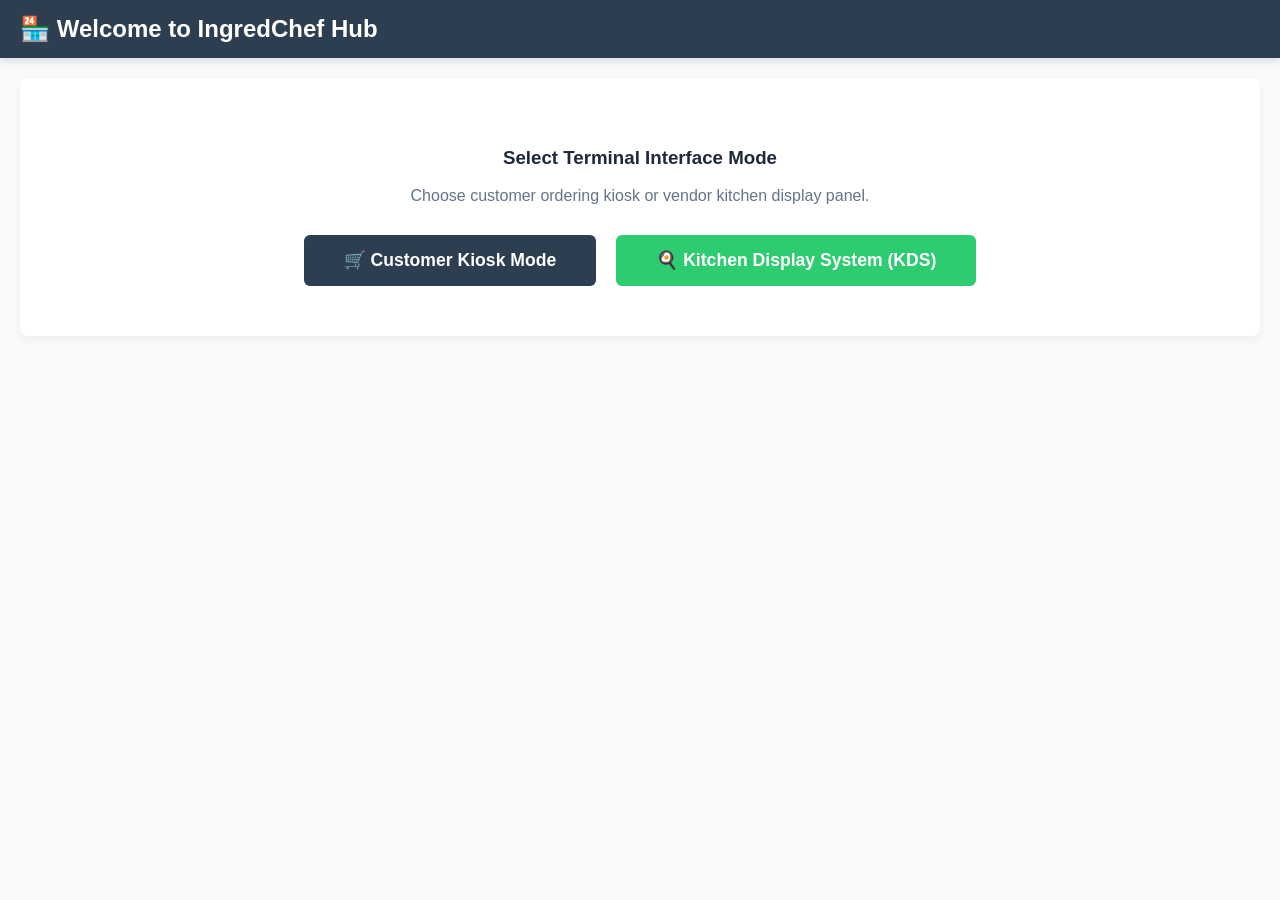
==== commit 9d9fd58d: "Update index.html" ====
--- a/index.html
+++ b/index.html
@@ -3,507 +3,629 @@
 <head>
     <meta charset="UTF-8">
     <meta name="viewport" content="width=device-width, initial-scale=1.0">
-    <title>IngredChef Hub Portal</title>
-    <link rel="stylesheet" href="style.css">
+    <title>IngredChef Hub</title>
+    <script src="https://cdn.jsdelivr.net/npm/@supabase/supabase-js@2"></script>
+    <style>
+        :root {
+            --primary: #2c3e50;
+            --success: #2ecc71;
+            --warning: #f1c40f;
+            --danger: #e74c3c;
+            --accent: #e67e22;
+            --bg-light: #f8fafc;
+            --text-dark: #1e293b;
+        }
+
+        body {
+            font-family: 'Segoe UI', Tahoma, Geneva, Verdana, sans-serif;
+            margin: 0;
+            padding: 0;
+            background-color: var(--bg-light);
+            color: var(--text-dark);
+        }
+
+        header {
+            background-color: var(--primary);
+            color: white;
+            padding: 15px 20px;
+            display: flex;
+            justify-content: space-between;
+            align-items: center;
+            box-shadow: 0 4px 6px rgba(0,0,0,0.1);
+        }
+
+        .container {
+            max-width: 1400px;
+            margin: 20px auto;
+            padding: 0 20px;
+        }
+
+        .hidden { display: none !important; }
+        .grid-2 { display: grid; grid-template-columns: 2fr 1fr; gap: 20px; }
+        .grid-3 { display: grid; grid-template-columns: repeat(auto-fill, minmax(280px, 1fr)); gap: 20px; }
+        .kds-grid { display: grid; grid-template-columns: 1fr 1fr; gap: 20px; }
+
+        .card {
+            background: white;
+            border-radius: 8px;
+            padding: 20px;
+            box-shadow: 0 4px 10px rgba(0,0,0,0.05);
+            margin-bottom: 20px;
+        }
+
+        .btn {
+            padding: 10px 20px;
+            border: none;
+            border-radius: 6px;
+            font-weight: bold;
+            cursor: pointer;
+            transition: all 0.2s;
+        }
+
+        .btn-primary { background: var(--primary); color: white; }
+        .btn-success { background: var(--success); color: white; }
+        .btn-danger { background: var(--danger); color: white; }
+        
+        .form-group { margin-bottom: 15px; position: relative; }
+        .form-input {
+            width: 100%;
+            padding: 10px;
+            border: 1px solid #cbd5e1;
+            border-radius: 6px;
+            box-sizing: border-box;
+            margin-top: 5px;
+        }
+
+        .pw-container { position: relative; display: flex; align-items: center; }
+        .pw-toggle-btn {
+            position: absolute;
+            right: 10px;
+            background: none;
+            border: none;
+            cursor: pointer;
+            font-size: 1.1rem;
+            user-select: none;
+        }
+
+        .meal-card {
+            background: white;
+            border-radius: 8px;
+            overflow: hidden;
+            box-shadow: 0 2px 5px rgba(0,0,0,0.05);
+            display: flex;
+            flex-direction: column;
+            border: 1px solid #e2e8f0;
+        }
+
+        .stall-tag {
+            background: var(--accent);
+            color: white;
+            padding: 2px 8px;
+            border-radius: 4px;
+            font-size: 0.75rem;
+            font-weight: bold;
+            display: inline-block;
+        }
+
+        .select-btn {
+            background: var(--primary);
+            color: white;
+            border: none;
+            width: 100%;
+            padding: 8px;
+            border-radius: 4px;
+            cursor: pointer;
+            font-weight: bold;
+        }
+
+        .basket-item-row {
+            display: flex;
+            justify-content: space-between;
+            align-items: center;
+            padding: 10px 0;
+            border-bottom: 1px solid #edf2f7;
+        }
+
+        .modal-overlay {
+            position: fixed;
+            top: 0; left: 0; right: 0; bottom: 0;
+            background: rgba(0,0,0,0.6);
+            display: flex;
+            align-items: center;
+            justify-content: center;
+            z-index: 1000;
+        }
+
+        .modal-content {
+            background: white;
+            padding: 25px;
+            border-radius: 12px;
+            max-width: 500px;
+            width: 100%;
+            position: relative;
+        }
+
+        .ticket-card {
+            background: white;
+            border-left: 8px solid #cbd5e1;
+            padding: 15px;
+            border-radius: 6px;
+            box-shadow: 0 2px 5px rgba(0,0,0,0.05);
+            margin-bottom: 15px;
+            display: flex;
+            flex-direction: column;
+        }
+
+        .status-cooking { border-left-color: var(--accent); }
+        .status-ready { border-left-color: var(--success); }
+
+        .ticket-btn {
+            flex: 1;
+            padding: 8px;
+            border: none;
+            border-radius: 4px;
+            font-weight: bold;
+            cursor: pointer;
+        }
+        .action-ready { background: #d4edda; color: #155724; }
+        .action-dismiss { background: #e2e3e5; color: #383d41; }
+
+        .addon-chip {
+            background: #e2e8f0;
+            color: #475569;
+            padding: 2px 6px;
+            border-radius: 4px;
+            font-size: 0.8rem;
+            display: inline-block;
+            margin: 2px;
+        }
+
+        table { width: 100%; border-collapse: collapse; margin-top: 15px; }
+        th, td { padding: 10px; text-align: left; border-bottom: 1px solid #e2e8f0; }
+        th { background-color: #f1f5f9; }
+
+        .paid-stamp {
+            border: 3px solid var(--success);
+            color: var(--success);
+            padding: 5px 15px;
+            font-weight: 900;
+            font-size: 1.2rem;
+            display: inline-block;
+            transform: rotate(-5deg);
+            margin: 15px 0;
+            border-radius: 4px;
+        }
+    </style>
 </head>
 <body>
 
-    <div id="view-gateway" class="gateway-screen">
-        <div class="gateway-card">
-            <div style="width:140px; height:140px; border-radius:50%; margin:0 auto 15px auto; background:#34495e; display:flex; align-items:center; justify-content:center; overflow:hidden;">
-                <img src="IngredChef_Logo.png" alt="IngredChef Brand Logo" style="width: 100px; height: 100px; object-fit: contain;">
+    <header>
+        <h2 style="margin:0;">🏪 Welcome to IngredChef Hub</h2>
+        <div id="active-session-identity" style="font-weight: bold;"></div>
+    </header>
+
+    <div class="container">
+        
+        <!-- ==========================================
+             🌐 GATEWAY VIEW ROUTER
+             ========================================== -->
+        <div id="view-gateway" class="card" style="text-align:center; padding:50px 20px;">
+            <h3>Select Terminal Interface Mode</h3>
+            <p style="color:#64748b; margin-bottom:30px;">Choose customer ordering kiosk or vendor kitchen display panel.</p>
+            <div style="display:flex; gap:20px; justify-content:center;">
+                <button class="btn btn-primary" onclick="launchCustomerWorkspaceView()" style="padding:15px 40px; font-size:1.1rem;">🛒 Customer Kiosk Mode</button>
+                <button class="btn btn-success" onclick="document.getElementById('kds-auth-screen').classList.remove('hidden')" style="padding:15px 40px; font-size:1.1rem;">🍳 Kitchen Display System (KDS)</button>
             </div>
-            <h2>Welcome to IngredChef Hub</h2>
-            <p style="color:#7f8c8d; margin-bottom:25px; font-weight:600;">Choose Your Terminal Workspace</p>
-            
-            <button id="gate-to-customer-btn" class="gate-btn customer-btn">🛒 Customer Ordering Kiosk</button>
-            <button id="gate-to-kitchen-btn" class="gate-btn kitchen-btn">🍳 Kitchen Display System (KDS)</button>
-            <p style="font-size:0.75rem; color:#bdc3c7; margin-top:20px;">Connected to Supabase WebSocket Pipeline</p>
         </div>
-    </div>
-
-    <div id="kds-auth-screen" class="auth-overlay hidden">
-        <div class="auth-card">
-            <h3 style="margin-top:0; color:#2c3e50;">🔒 KDS Security Gateway</h3>
-            <p style="font-size:0.8rem; color:#7f8c8d; margin-bottom:15px;">Enter Stall Name or 'Admin' to authenticate</p>
-            <input type="text" id="auth-username" class="form-input" placeholder="Stall Name or Admin">
-            <div class="password-field-wrap">
-                <input type="password" id="auth-password" class="form-input" placeholder="Password Access Token">
-                <button type="button" class="pw-toggle-btn" data-target="auth-password" aria-label="Toggle password visibility">👁️</button>
+
+        <!-- ==========================================
+             🔐 KDS SECURE AUTHENTICATION SCREEN
+             ========================================== -->
+        <div id="kds-auth-screen" class="modal-overlay hidden">
+            <div class="modal-content">
+                <h3>Kitchen Portal Access Verification</h3>
+                <p style="color:#64748b; font-size:0.9rem;">Input assigned outlet authorization tags to connect terminal session.</p>
+                
+                <div class="form-group">
+                    <label>Stall Username Code</label>
+                    <input type="text" id="auth-username" class="form-input" placeholder="e.g., Admin, Stall-1">
+                </div>
+                <div class="form-group">
+                    <label>Security Key Password</label>
+                    <div class="pw-container">
+                        <input type="password" id="auth-password" class="form-input" placeholder="••••••••">
+                        <button type="button" class="pw-toggle-btn" data-target="auth-password" onclick="togglePasswordVisibility('auth-password', this)">👁️</button>
+                    </div>
+                </div>
+                <div id="auth-error-msg" style="color:var(--danger); font-size:0.85rem; margin-bottom:15px; font-weight:bold;"></div>
+                
+                <div style="display:flex; gap:10px;">
+                    <button class="btn btn-primary" style="flex:1;" onclick="processKdsSecurityAccessCheck()">Authenticate & Route</button>
+                    <button class="btn btn-danger" onclick="document.getElementById('kds-auth-screen').classList.add('hidden')">Cancel</button>
+                </div>
             </div>
-            <div style="display:flex; gap:10px; margin-top:15px;">
-                <button id="auth-cancel-btn" style="background:#bdc3c7; flex:1; padding:10px; border:none; border-radius:6px; font-weight:bold; cursor:pointer;">Cancel</button>
-                <button id="auth-login-btn" style="background:#3498db; color:white; flex:2; padding:10px; border:none; border-radius:6px; font-weight:bold; cursor:pointer;">Login</button>
-            </div>
-            <p id="auth-error-msg" style="color:#e74c3c; font-size:0.8rem; margin-top:10px; font-weight:bold;"></p>
         </div>
-    </div>
-
-    <div id="view-customer-kiosk" class="hidden">
-        <header class="app-header">
-            <div style="display:flex; align-items:center; gap:15px;">
-                <button class="exit-workspace-btn" id="exit-kiosk-btn">← Exit Workspace</button>
-                <h1 style="color:white; margin:0; font-size:1.4rem;">IngredChef Kiosk</h1>
-            </div>
-            <div style="display:flex; gap:10px; align-items:center;">
-                <input type="text" id="cust-name-input" placeholder="Your Name" class="header-input">
-                <input type="text" id="cust-phone-input" placeholder="10-Digit Mobile" class="header-input">
-                <button id="register-cust-btn" class="header-btn">Link Profile</button>
-            </div>
-        </header>
-
-        <div id="session-status-text" class="status-banner">
-            ⚠️ No profile linked. Please register details above before checking out.
-        </div>
-
-        <div class="workspace-grid">
-            <main>
-                <section style="margin-bottom:20px;">
-                    <h3 style="color:#2c3e50; margin:0 0 10px 0;">🍔 Quick Browse Categories</h3>
-                    <div class="category-scroll">
-                        <button class="category-card" data-category="Indian">🍴 Indian</button>
-                        <button class="category-card" data-category="Chinese">🍜 Chinese</button>
-                        <button class="category-card" data-category="Pizza">🍕 Pizza</button>
-                        <button class="category-card" data-category="Pasta">🍝 Pasta</button>
-                        <button class="category-card" data-category="Dessert">🍰 Desserts</button>
-                        <button class="category-card" data-category="Chicken">🍗 Chicken</button>
-                        <button class="category-card" data-category="Drinks">🍸 Drinks</button>
-                    </div>
-                </section>
-
-                <div style="display:flex; gap:10px; margin-bottom:20px;">
-                    <input type="text" id="food-search-input" placeholder="Search dish keywords (e.g. Rice, Cake)..." style="flex:1; padding:12px; border-radius:6px; border:2px solid #cbd5e1; font-size:1rem;">
-                    <button id="search-btn" style="background:#34495e; color:white; border:none; padding:0 25px; border-radius:6px; font-weight:bold; cursor:pointer;">Search</button>
-                </div>
-
-                <p id="status-message" style="color:#7f8c8d; font-weight:bold;">🥣 Select a category or search to load delicacies!</p>
-                <div id="recipe-grid" class="cards-grid"></div>
-            </main>
-
-            <aside>
-                <div class="basket-box">
-                    <h3 style="color:#2c3e50; margin-top:0; border-bottom:2px solid #2c3e50; padding-bottom:8px;">🛒 Basket</h3>
-                    <div id="cart-items-container">
-                        <div style="color:#7f8c8d; font-style:italic; text-align:center; padding:20px 0;">Your basket is empty.</div>
-                    </div>
-                    <div class="basket-total">
-                        <span>Grand Total:</span> <span id="cart-grand-total">₹0</span>
-                    </div>
-                    <button id="checkout-btn" class="action-btn-green">Finalize Order & Pay</button>
-                    <button id="clear-kiosk-btn" style="background:#95a5a6; color:white; border:none; width:100%; padding:8px; margin-top:8px; border-radius:6px; font-size:0.85rem; cursor:pointer;">Reset Kiosk Terminal</button>
-                </div>
-
-                <div class="recent-logs-box">
-                    <h4 style="margin:0 0 10px 0; color:#2c3e50; font-size:0.85rem; text-transform:uppercase;">📋 Recent Active Tokens</h4>
-                    <table style="width:100%; font-size:0.8rem; border-collapse:collapse;">
-                        <thead>
-                            <tr style="text-align:left; border-bottom:1px solid #ddd;">
-                                <th style="padding:4px;">Time</th>
-                                <th style="padding:4px;">Token</th>
-                                <th style="padding:4px;">Amount</th>
-                            </tr>
-                        </thead>
-                        <tbody id="history-log-table-body"></tbody>
-                    </table>
-                </div>
-            </aside>
-        </div>
-    </div>
-
-    <div id="view-kitchen-hub" class="hidden">
-        <header class="app-header" style="background:#2c3e50;">
-            <div style="display:flex; align-items:center; gap:15px;">
-                <button class="exit-workspace-btn" style="background:#e74c3c;" id="hub-logout-btn">← Logout</button>
-                <h1 style="color:white; margin:0; font-size:1.4rem;">IngredChef Kitchen Hub</h1>
-            </div>
-            <div style="display:flex; gap:15px; align-items:center;">
-                <button class="exit-workspace-btn" style="background:#34495e;" id="hub-to-kiosk-shortcut-btn">Go To Customer Kiosk 🛒</button>
-                <span id="active-session-identity" class="session-user-badge">Connecting Stream...</span>
-            </div>
-        </header>
-
-        <div style="padding:30px; max-width:1600px; margin:0 auto;">
-            
-            <section id="stall-menu-manager" class="admin-dashboard hidden" style="background: white; border-color: #3498db;">
-                <div style="display:flex; justify-content:space-between; align-items:center; border-bottom:2px solid #3498db; padding-bottom:5px; margin-bottom:15px;">
-                    <h3 style="color: #2c3e50; margin:0;">📋 Isolated Menu Customizer Portal</h3>
-                    <div id="stall-revenue-badge" style="background:#2ecc71; color:white; padding:6px 12px; border-radius:20px; font-weight:bold; font-size:0.9rem;">My Sales: ₹0</div>
-                </div>
-                <p id="current-stall-display" style="font-weight: bold; color: #7f8c8d; font-size: 0.9rem; margin-bottom: 15px;"></p>
-                
-                <form id="menu-item-form" style="background: #fdfefe; border: 1px dashed #3498db; padding: 20px; border-radius: 8px;">
-                    <div style="display: grid; grid-template-columns: 2fr 1fr 1fr; gap: 15px; margin-bottom: 15px;">
-                        <div>
-                            <label style="font-weight: bold; font-size: 0.85rem; display:block; margin-bottom:4px;">Food Item Name</label>
-                            <input type="text" id="food-name" required placeholder="e.g., Spicy Thai Basil Chicken" class="form-input" style="margin:0;">
+
+        <!-- ==========================================
+             🛒 VIEW: CUSTOMER KIOSK INTERFACE
+             ========================================== -->
+        <div id="view-customer-kiosk" class="hidden">
+            <div class="grid-2">
+                <div>
+                    <!-- Profile Management Card -->
+                    <div class="card">
+                        <h4>🔑 Session Management Profile Identification</h4>
+                        <div id="session-status-text" style="background:#fff3cd; color:#856404; padding:10px; border-radius:6px; margin-bottom:15px; font-size:0.9rem; font-weight:bold;">
+                            ⚠️ No profile linked. Please register details below before checking out.
                         </div>
-                        <div>
-                            <label style="font-weight: bold; font-size: 0.85rem; display:block; margin-bottom:4px;">Price (₹)</label>
-                            <input type="number" id="food-price" required min="1" placeholder="e.g., 240" class="form-input" style="margin:0;">
-                        </div>
-                        <div>
-                            <label style="font-weight: bold; font-size: 0.85rem; display:block; margin-bottom:4px;">Filter Tag</label>
-                            <select id="food-category" class="form-input" style="margin:0; height:40px;">
-                                <option value="Indian">Indian</option>
-                                <option value="Chinese">Chinese</option>
-                                <option value="Pizza">Pizza</option>
-                                <option value="Pasta">Pasta</option>
-                                <option value="Dessert">Dessert</option>
-                                <option value="Chicken">Chicken</option>
-                                <option value="Drinks">Drinks</option>
-                            </select>
+                        <div style="display:grid; grid-template-columns: 1fr 1fr auto; gap:10px; align-items:end;">
+                            <div class="form-group" style="margin:0;">
+                                <label style="font-size:0.8rem; font-weight:bold;">Customer Full Name</label>
+                                <input type="text" id="cust-name-input" class="form-input" style="margin:0;" placeholder="John Doe">
+                            </div>
+                            <div class="form-group" style="margin:0;">
+                                <label style="font-size:0.8rem; font-weight:bold;">Mobile Number (10 Digits)</label>
+                                <input type="text" id="cust-phone-input" class="form-input" style="margin:0;" placeholder="9876543210">
+                            </div>
+                            <button id="register-cust-btn" class="btn btn-primary" onclick="saveCustomerSessionProfile()">Link Session</button>
                         </div>
                     </div>
 
-                    <div style="display:grid; grid-template-columns: 2fr 1fr; gap:15px; margin-bottom:15px; align-items:start;">
-                        <div>
-                            <label style="font-weight: bold; font-size: 0.85rem; display:block; margin-bottom:4px;">Item Image URL</label>
-                            <input type="url" id="food-image-url" placeholder="https://example.com/dish-photo.jpg" class="form-input" style="margin:0;">
-                            <small style="color:#7f8c8d; font-size:0.7rem;">Paste a direct image link. Leave blank to use a default placeholder photo.</small>
+                    <!-- Catalogue/Search Interface -->
+                    <div class="card">
+                        <h4>🥣 Real-time Menu Explorer Catalogue</h4>
+                        <div style="display:flex; gap:10px; margin-bottom:20px;">
+                            <input type="text" id="food-search-input" class="form-input" style="margin:0;" placeholder="Search menu dishes or category classifications...">
+                            <button class="btn btn-primary" onclick="pullMealsFromWebDatabase()">Query Matrix</button>
                         </div>
-                        <div>
-                            <label style="font-weight: bold; font-size: 0.85rem; display:block; margin-bottom:4px;">Preview</label>
-                            <img id="food-image-preview" src="https://images.unsplash.com/photo-1565299624946-b28f40a0ae38?w=300" style="width:100%; height:70px; object-fit:cover; border-radius:6px; border:1px solid #cbd5e1;">
+                        <div id="status-message" style="margin-bottom:15px; color:#64748b; font-weight:bold;">🥣 Select a category or search to load delicacies!</div>
+                        
+                        <div id="recipe-grid" class="grid-3">
+                            <!-- Dynamic meal data cards go here -->
                         </div>
                     </div>
-
-                    <div style="background:#f4f6f7; padding:15px; border-radius:6px; margin-bottom:15px;">
-                        <h4 style="margin:0 0 10px 0; font-size:0.85rem; color:#34495e;">⚡ Custom Modifications & Add-ons Builder</h4>
-                        <div id="addons-container" style="display:flex; flex-direction:column; gap:8px;"></div>
-                        <button type="button" id="add-addon-row-btn" style="background:none; border:none; color:#3498db; font-weight:bold; cursor:pointer; font-size:0.85rem; margin-top:8px; padding:0;">+ Append Custom Variant Modification Option</button>
-                    </div>
-
-                    <p id="edit-mode-banner" class="hidden" style="background:#fff2e6; color:#e67e22; padding:8px 12px; border-radius:6px; font-size:0.8rem; font-weight:bold; margin:0 0 12px 0;">✏️ Editing existing item — submitting will update it instead of creating a new one.</p>
-
-                    <div style="display:flex; gap:10px; align-items:center;">
-                        <button type="submit" id="menu-form-submit-btn" class="action-btn-green" style="margin:0; width:auto; padding:10px 25px;">Push Item to Active Catalog</button>
-                        <button type="button" id="cancel-edit-btn" class="hidden" style="background:#bdc3c7; color:white; border:none; padding:10px 20px; border-radius:6px; font-weight:bold; cursor:pointer;">Cancel Edit</button>
-                    </div>
-                </form>
-
-                <div style="margin-top:20px;">
-                    <h4 style="color:#2c3e50; margin-bottom:8px;">Active Self-Managed Inventory Registry</h4>
-                    <table style="width:100%; border-collapse:collapse; font-size:0.85rem; background:white; border:1px solid #ddd;">
-                        <thead style="background:#f2f4f4;">
-                            <tr>
-                                <th style="padding:8px; border:1px solid #ddd; text-align:center;">Image</th>
-                                <th style="padding:8px; border:1px solid #ddd; text-align:left;">Item Label</th>
-                                <th style="padding:8px; border:1px solid #ddd; text-align:left;">Category</th>
-                                <th style="padding:8px; border:1px solid #ddd; text-align:left;">Base Cost</th>
-                                <th style="padding:8px; border:1px solid #ddd; text-align:left;">Configured Mod Add-ons</th>
-                                <th style="padding:8px; border:1px solid #ddd; text-align:center;">Action</th>
-                            </tr>
-                        </thead>
-                        <tbody id="stall-menu-table-body"></tbody>
-                    </table>
                 </div>
-            </section>
-
-            <section id="central-admin-view" class="admin-dashboard hidden">
-                <h2 style="color: #2c3e50; border-bottom:3px solid #34495e; padding-bottom:8px; margin-top:0;">💎 System Master Control Node</h2>
-                
-                <div style="background: white; padding: 20px; border-radius: 8px; border: 1px solid #e2e8f0; margin-bottom: 25px;">
-                    <h4 style="margin-top:0; color:#2c3e50; display:flex; align-items:center; gap:8px;">📊 Real-time Outlet Sales Ledger</h4>
-                    <div style="overflow-x:auto;">
-                        <table style="width:100%; border-collapse:collapse; text-align:left; font-size:0.85rem;">
-                            <thead style="background:#f1f5f9;">
-                                <tr>
-                                    <th style="padding:10px; border-bottom:2px solid #cbd5e1;">Outlet Name</th>
-                                    <th style="padding:10px; border-bottom:2px solid #cbd5e1;">Total Sales Generated</th>
-                                    <th style="padding:10px; border-bottom:2px solid #cbd5e1; text-align:center;">Action</th>
-                                </tr>
+
+                <!-- Shopping Basket & Order Log Tracking Panel -->
+                <div>
+                    <div class="card" style="position: sticky; top: 20px;">
+                        <h4>🛍️ Cart Item Selections</h4>
+                        <div id="cart-items-container" style="max-height:300px; overflow-y:auto; margin-bottom:15px;">
+                            <div style="color:#7f8c8d; text-align:center; padding:20px 0;">Basket Empty.</div>
+                        </div>
+                        <div style="display:flex; justify-content:space-between; font-weight:900; font-size:1.2rem; border-top:2px solid #e2e8f0; padding-top:15px; margin-bottom:15px;">
+                            <span>Grand Total:</span>
+                            <span id="cart-grand-total" style="color:var(--success);">₹0</span>
+                        </div>
+                        <button class="btn btn-success" style="width:100%; padding:12px;" onclick="transmitCompletedBillToCloud()">Transmit Completed Bill To Cloud</button>
+
+                        <hr style="border:none; border-top:1px solid #e2e8f0; margin:20px 0;">
+                        
+                        <h5>📊 Live Token Queue Status (Recent 8)</h5>
+                        <table style="font-size:0.85rem;">
+                            <thead>
+                                <tr><th>Time</th><th>Token</th><th>Total</th></tr>
                             </thead>
-                            <tbody id="admin-sales-matrix-body">
-                                <tr><td colspan="3" style="padding:12px; text-align:center; color:#7f8c8d;">Syncing operational transaction records...</td></tr>
+                            <tbody id="history-log-table-body">
+                                <tr><td colspan="3" style="text-align:center; color:#7f8c8d;">No historical tokens.</td></tr>
                             </tbody>
                         </table>
                     </div>
                 </div>
-
-                <div class="vendor-manager-grid">
-                    <div style="background:white; padding:20px; border-radius:8px; border:1px solid #e2e8f0;">
-                        <h4 style="margin-top:0; color:#34495e;">🏬 Provision New Stall Panel</h4>
-                        <input type="text" id="new-stall-name" class="form-input" placeholder="Stall Name (e.g. Taco Stand)">
-                        <div class="password-field-wrap">
-                            <input type="password" id="new-stall-password" class="form-input" placeholder="Access Password">
-                            <button type="button" class="pw-toggle-btn" data-target="new-stall-password" aria-label="Toggle password visibility">👁️</button>
+            </div>
+        </div>
+
+        <!-- ==========================================
+             🍳 VIEW: KITCHEN DISPLAY SYSTEM & ADMIN PORTAL
+             ========================================== -->
+        <div id="view-kitchen-hub" class="hidden">
+            <div class="card" style="display:flex; justify-content:space-between; align-items:center; background:#1e293b; color:white;">
+                <div>
+                    <h3 style="margin:0;">🍳 Kitchen & Administration Hub Workspace</h3>
+                    <p id="current-stall-display" style="margin:5px 0 0 0; color:#cbd5e1; font-size:0.9rem;"></p>
+                </div>
+                <div style="display:flex; gap:10px; align-items:center;">
+                    <div id="stall-revenue-badge" style="background:var(--success); color:white; padding:6px 12px; border-radius:4px; font-weight:bold; font-size:0.9rem;">My Sales: ₹0</div>
+                    <select id="stall-selector" class="form-input" style="width:220px; margin:0;" onchange="renderKDSTicketsGrid()"></select>
+                    <button class="btn btn-danger" onclick="terminateKitchenHubSession()">Logout Session</button>
+                </div>
+            </div>
+
+            <!-- KDS View Grid Layers -->
+            <div class="kds-grid">
+                <div class="card">
+                    <h4 style="color:var(--accent); display:flex; justify-content:space-between;">
+                        <span>🔥 Processing In Kitchen (Active Queue)</span>
+                        <span id="count-pending" class="stall-tag" style="background:var(--accent);">0</span>
+                    </h4>
+                    <div id="queue-pending" style="min-height:400px;"></div>
+                </div>
+                <div class="card">
+                    <h4 style="color:var(--success); display:flex; justify-content:space-between;">
+                        <span>🛎️ Ready For Customer Pickup Terminal</span>
+                        <span id="count-ready" class="stall-tag" style="background:var(--success);">0</span>
+                    </h4>
+                    <div id="queue-ready" style="min-height:400px;"></div>
+                </div>
+            </div>
+
+            <!-- Stall Level Menu Management Block -->
+            <div id="stall-menu-manager" class="card hidden">
+                <h4>🛠️ Local Vendor Inventory Master Setup</h4>
+                <div class="grid-2">
+                    <div>
+                        <form id="menu-item-form">
+                            <div id="edit-mode-banner" class="hidden" style="background:#d1ecf1; color:#0c5460; padding:10px; border-radius:6px; margin-bottom:15px; font-weight:bold;">
+                                📝 Edit Mode Active: Modifying Existing Dish Specification
+                            </div>
+                            <div class="form-group">
+                                <label>Dish Name *</label>
+                                <input type="text" id="food-name" class="form-input" required>
+                            </div>
+                            <div class="form-group">
+                                <label>Base Price Cost (₹) *</label>
+                                <input type="number" id="food-price" class="form-input" required min="1">
+                            </div>
+                            <div class="form-group">
+                                <label>Category Layout *</label>
+                                <select id="food-category" class="form-input" required>
+                                    <option value="Beverages">Beverages</option>
+                                    <option value="Fast Food">Fast Food</option>
+                                    <option value="Main Course">Main Course</option>
+                                    <option value="Desserts">Desserts</option>
+                                </select>
+                            </div>
+                            <div class="form-group">
+                                <label>Image Resource Link URL</label>
+                                <input type="url" id="food-image-url" class="form-input" oninput="document.getElementById('food-image-preview').src=this.value || 'https://images.unsplash.com/photo-1565299624946-b28f40a0ae38?w=300'">
+                                <img id="food-image-preview" src="https://images.unsplash.com/photo-1565299624946-b28f40a0ae38?w=300" style="width:100%; height:120px; object-fit:cover; margin-top:10px; border-radius:6px;">
+                            </div>
+
+                            <div class="form-group">
+                                <label style="display:flex; justify-content:space-between; align-items:center;">
+                                    <span>Add-on Customizations</span>
+                                    <button type="button" class="btn btn-primary" style="padding:4px 10px; font-size:0.8rem;" onclick="addNewAddonInputRow()">+ Add Modification Option</button>
+                                </label>
+                                <div id="addons-container" style="display:flex; flex-direction:column; gap:8px; margin-top:10px;"></div>
+                            </div>
+
+                            <div style="display:flex; gap:10px; margin-top:20px;">
+                                <button type="submit" id="menu-form-submit-btn" class="btn btn-success" style="flex:2;">Push Item to Active Catalog</button>
+                                <button type="button" id="cancel-edit-btn" class="btn btn-danger hidden" style="flex:1;" onclick="exitDishEditMode(); document.getElementById('menu-item-form').reset(); document.getElementById('addons-container').innerHTML='';">Cancel</button>
+                            </div>
+                        </form>
+                    </div>
+
+                    <div>
+                        <h5>Catalogued Live Listings Workspace</h5>
+                        <div style="overflow-x:auto;">
+                            <table>
+                                <thead>
+                                    <tr><th>Preview</th><th>Item Name</th><th>Category</th><th>Price</th><th>Upgrades</th><th>Actions</th></tr>
+                                </thead>
+                                <tbody id="stall-menu-table-body"></tbody>
+                            </table>
                         </div>
-                        <button id="commit-add-stall-btn" style="background:#2ecc71; color:white; border:none; width:100%; padding:10px; border-radius:6px; font-weight:bold; cursor:pointer; margin-top:5px;">Create Outlet</button>
-                    </div>
-                    <div>
-                        <h4 style="margin-top:0; color:#34495e;">📋 Registered Operational Outlets</h4>
-                        <div id="admin-vendor-list" class="vendor-list-group"></div>
                     </div>
                 </div>
-
-                <div style="margin-top:25px;">
-                    <div style="display:flex; justify-content:space-between; align-items:center; margin-bottom:10px;">
-                        <h4 style="margin:0; color:#2c3e50;">📋 Cloud Database Transmitted Audit Ledger</h4>
-                        <button id="admin-wipe-logs-btn" style="background:#e74c3c; color:white; border:none; padding:6px 12px; border-radius:4px; font-weight:bold; cursor:pointer; font-size:0.8rem;">Wipe Database Tables</button>
+            </div>
+
+            <!-- Centralized Corporate Admin Master Management Block -->
+            <div id="central-admin-view" class="card hidden">
+                <h4 style="color:#2c3e50; border-bottom:2px solid #e2e8f0; padding-bottom:8px;">💎 Central Administration Panel Master Routing Controller</h4>
+                <div class="grid-2" style="margin-top:20px;">
+                    <div>
+                        <h5>🏪 Registered Operational Outlets</h5>
+                        <div id="admin-vendor-list" style="display:grid; gap:12px;"></div>
+                        
+                        <div class="card" style="margin-top:20px; background:#f8fafc; border:1px solid #e2e8f0;">
+                            <h6>Provision New Vendor Account</h6>
+                            <div class="form-group">
+                                <input type="text" id="new-stall-name" class="form-input" placeholder="Vendor Outlet Name">
+                            </div>
+                            <div class="form-group">
+                                <div class="pw-container">
+                                    <input type="password" id="new-stall-password" class="form-input" placeholder="Secret Key Token Access Code">
+                                    <button type="button" class="pw-toggle-btn" data-target="new-stall-password" onclick="togglePasswordVisibility('new-stall-password', this)">👁️</button>
+                                </div>
+                            </div>
+                            <button class="btn btn-primary" style="width:100%;" onclick="registerNewVendorStall()">Register & Save Vendor Account Node</button>
+                        </div>
                     </div>
-                    <div style="background:white; border:1px solid #ddd; border-radius:8px; overflow:hidden;">
-                        <table style="width:100%; border-collapse:collapse; text-align:left; font-size:0.85rem;">
-                            <thead style="background:#f1f5f9;">
-                                <tr>
-                                    <th style="padding:10px;">Timestamp</th>
-                                    <th style="padding:10px;">Order Reference</th>
-                                    <th style="padding:10px;">Customer Profile</th>
-                                    <th style="padding:10px;">Stall Target Mapping</th>
-                                    <th style="padding:10px;">Charged</th>
-                                </tr>
+
+                    <div>
+                        <h5>📊 Live Revenue Analytics Dashboard</h5>
+                        <table>
+                            <thead>
+                                <tr><th>Stall Pipeline Terminal</th><th>Aggregated Gross Revenue</th><th>Action Controls</th></tr>
                             </thead>
-                            <tbody id="admin-global-history-body"></tbody>
+                            <tbody id="admin-sales-matrix-body"></tbody>
                         </table>
+                        
+                        <div style="margin-top:30px; display:flex; justify-content:space-between; align-items:center;">
+                            <h5 style="margin:0;">📑 Global Transaction Audit Log</h5>
+                            <button class="btn btn-danger" style="padding:6px 12px; font-size:0.8rem;" onclick="adminClearGlobalDataLog()">Wipe Global Logs Master</button>
+                        </div>
+                        <div style="overflow-y:auto; max-height:400px; border:1px solid #e2e8f0; border-radius:6px; margin-top:10px;">
+                            <table>
+                                <thead>
+                                    <tr><th>Time Stamp</th><th>Order Identifier</th><th>Customer Meta</th><th>Routing Target</th><th>Finance</th></tr>
+                                </thead>
+                                <tbody id="admin-global-history-body"></tbody>
+                            </table>
+                        </div>
                     </div>
                 </div>
-            </section>
-
-            <section id="kitchen-display-view">
-                <div style="display:flex; justify-content:space-between; align-items:center; margin-bottom:20px;">
-                    <h2 style="color:#2c3e50; margin:0;">🍳 Kitchen Ticket Stream Dispatch Engine</h2>
-                    <div style="display:flex; align-items:center; gap:10px;">
-                        <label for="stall-selector" style="font-weight:bold; color:#2c3e50;">Partition Pipeline Filter:</label>
-                        <select id="stall-selector" class="dropdown-filter"></select>
-                    </div>
-                </div>
-
-                <div style="display:grid; grid-template-columns:1fr 1fr; gap:25px;">
-                    <div>
-                        <div class="rail-header rail-cooking">⏳ Preparing in Kitchen (<span id="count-pending">0</span>)</div>
-                        <div id="queue-pending" class="tickets-vertical-stack"></div>
-                    </div>
-                    <div>
-                        <div class="rail-header rail-ready">✅ Ready for Customer Dispatch (<span id="count-ready">0</span>)</div>
-                        <div id="queue-ready" class="tickets-vertical-stack"></div>
-                    </div>
-                </div>
-            </section>
+            </div>
+        </div>
+
+    </div>
+
+    <!-- ==========================================
+         📦 MODAL SYSTEM DIALOG LAYOUTS
+         ========================================== -->
+    
+    <!-- Item Customization Dialog -->
+    <div id="recipe-modal" class="modal-overlay hidden">
+        <div class="modal-content">
+            <div id="modal-body"></div>
+            <button class="btn btn-danger" style="width:100%; margin-top:10px;" onclick="document.getElementById('recipe-modal').classList.add('hidden')">Close Window</button>
         </div>
     </div>
 
-    <div id="recipe-modal" class="modal-backdrop hidden">
-        <div class="modal-card">
-            <button id="close-modal-btn" class="modal-close-x">&times;</button>
-            <div id="modal-body" style="padding:25px;"></div>
+    <!-- Dynamic Scan to Pay Routing Interface Drawer -->
+    <div id="qr-payment-modal" class="modal-overlay hidden">
+        <div class="modal-content" style="text-align:center;">
+            <h3 style="margin-top:0;">💳 Checkout UPI Simulation Routing Engine</h3>
+            <p style="color:#64748b; font-size:0.9rem;">Scan mock generation matrix code on payment handling terminal emulator app.</p>
+            <div style="background:#f8fafc; padding:20px; border-radius:8px; margin:20px 0; display:inline-block;">
+                <img id="qr-payment-image" src="" alt="UPI QR System Emulator" style="border:1px solid #e2e8f0; border-radius:4px; display:block; margin:0 auto;">
+                <h2 id="qr-payment-amount" style="margin:15px 0 0 0; color:var(--primary);">₹0.00</h2>
+            </div>
+            <p style="font-size:0.8rem; color:#e67e22; font-weight:bold;">⏳ Waiting for validation node acknowledgment signal...</p>
+            <button class="btn btn-danger" style="width:100%;" onclick="cancelPendingPayment()">Cancel Payment Routing Sequence</button>
         </div>
     </div>
 
-    <div id="invoice-modal" class="modal-backdrop hidden">
-        <div class="modal-card" id="receipt-printable" style="max-width:420px; padding:30px;">
-            <button id="close-invoice-btn" class="modal-close-x no-print">&times;</button>
+    <!-- Tax Invoice Terminal Print Bill Drawer -->
+    <div id="invoice-modal" class="modal-overlay hidden">
+        <div class="modal-content" style="max-width:400px; font-family:'Courier New', Courier, monospace;">
             <div id="invoice-body"></div>
-            <div class="no-print" style="display:flex; gap:10px; margin-top:20px;">
-                <button id="print-receipt-btn" style="flex:1; background:#34495e; color:white; border:none; padding:12px; border-radius:6px; font-weight:bold; cursor:pointer;">🖨️ Print Bill</button>
-                <button id="close-receipt-action-btn" style="flex:1; background:#2ecc71; color:white; border:none; padding:12px; border-radius:6px; font-weight:bold; cursor:pointer;">Close</button>
-            </div>
+            <button class="btn btn-primary" style="width:100%; margin-top:20px; font-family:sans-serif;" onclick="handleReceiptClosed()">Accept & Finish Workflow</button>
         </div>
     </div>
 
-    <div id="qr-payment-modal" class="modal-backdrop hidden">
-        <div class="modal-card" style="max-width:380px; padding:30px; text-align:center;">
-            <h3 style="margin-top:0; color:#2c3e50;">📲 Scan to Pay</h3>
-            <p style="font-size:0.85rem; color:#7f8c8d; margin-bottom:15px;">Scan this QR code on your mobile to confirm and finalize your order payment.</p>
-            <img id="qr-payment-image" src="" alt="Payment QR Code" style="width:220px; height:220px; border:6px solid #f1f5f9; border-radius:12px;">
-            <p id="qr-payment-amount" style="font-size:1.3rem; font-weight:900; color:#2ecc71; margin:15px 0 5px 0;"></p>
-            <div style="display:flex; align-items:center; justify-content:center; gap:8px; color:#e67e22; font-weight:bold; font-size:0.85rem; margin:10px 0;">
-                <span class="qr-spinner"></span> Waiting for payment confirmation...
-            </div>
-            <button id="cancel-qr-payment-btn" style="background:#e74c3c; color:white; border:none; width:100%; padding:10px; border-radius:6px; font-weight:bold; cursor:pointer; margin-top:10px;">Cancel Payment</button>
+    <!-- Thank You Post Checkout Screen Overlay -->
+    <div id="thank-you-overlay" class="modal-overlay hidden">
+        <div class="modal-content" style="text-align:center; padding:40px; max-width:350px;">
+            <h1 style="font-size:4rem; margin:0;">🍕</h1>
+            <h3 style="color:var(--success); margin:10px 0 0 0;">Order Dispatched!</h3>
+            <p style="color:#64748b; font-size:0.9rem; margin-bottom:0;">Watch terminal screen. SMS notification alerts triggered upon kitchen extraction state changes.</p>
         </div>
     </div>
 
-    <div id="thank-you-overlay" class="modal-backdrop hidden" style="z-index:10001;">
-        <div class="modal-card" style="max-width:380px; padding:40px; text-align:center;">
-            <div style="font-size:3.5rem;">🙏</div>
-            <h2 style="color:#2ecc71; margin:10px 0 5px 0;">Thank You!</h2>
-            <p style="color:#7f8c8d;">Your order has been placed successfully. Enjoy your meal!</p>
-        </div>
-    </div>
-
-    <div id="view-pay-page" class="gateway-screen hidden">
-        <div class="gateway-card" id="pay-page-card" style="text-align:left;">
-            <div id="pay-page-body">Loading order details...</div>
-        </div>
-    </div>
-
-    <script src="https://cdn.jsdelivr.net/npm/@supabase/supabase-js@2"></script>
+    <!-- ==========================================
+         ⚙️ SYSTEM ARCHITECTURE ENGINES
+         ========================================== -->
     <script>
-        // --- CENTRAL SUPABASE API KEY REGISTRATION ---
-        const SUPABASE_PROJECT_URL = "https://fnbvyrkrgltcvpzmnxoo.supabase.co"; 
-        const SUPABASE_PUBLIC_ANON = "eyJhbGciOiJIUzI1NiIsInR5cCI6IkpXVCJ9.eyJpc3MiOiJzdXBhYmFzZSIsInJlZiI6ImZuYnZ5cmtyZ2x0Y3Zwem1ueG9vIiwicm9sZSI6ImFub24iLCJpYXQiOjE3ODI0NTY2MDksImV4cCI6MjA5ODAzMjYwOX0.fBGX_hu2PzPrsf50B7JiHgjJhWe8-Mviu08DVrhugAE"; 
-        
+        // Supabase Infrastructure Parameters
+        const SUPABASE_URL = ""; 
+        const SUPABASE_ANON_KEY = ""; 
+
         let dbClient = null;
         let isSupabaseConfigured = false;
 
-        try {
-            if (SUPABASE_PROJECT_URL && !SUPABASE_PROJECT_URL.includes("your-project-id")) {
-                dbClient = supabase.createClient(SUPABASE_PROJECT_URL, SUPABASE_PUBLIC_ANON);
-                isSupabaseConfigured = true;
-                console.log("Supabase engine synchronized successfully.");
-            }
-        } catch(e) {
-            console.warn("Supabase configuration placeholder detected. Operating via Local State bridge mode.");
-        }
-
-        // Shared Runtime State Arrays
+        if (SUPABASE_URL && SUPABASE_ANON_KEY) {
+            dbClient = supabase.createClient(SUPABASE_URL, SUPABASE_ANON_KEY);
+            isSupabaseConfigured = true;
+            console.log("Supabase Cloud Pipeline connected successfully.");
+        } else {
+            console.log("Supabase context missing. Running entirely on fallback architecture layers.");
+        }
+
+        // Global Application Architecture Variables 
+        let globalCachedOrders = JSON.parse(localStorage.getItem('globalCachedOrders')) || [];
+        let globalStallMenus = JSON.parse(localStorage.getItem('globalStallMenus')) || {};
+        let globalSalesResets = JSON.parse(localStorage.getItem('globalSalesResets')) || {};
+        let foodCourtStalls = [];
         let cart = [];
         let activeCustomer = null;
-        let foodCourtStalls = [];
-        let editingDishId = null;       
-        let pendingPaymentOrder = null; 
-        
-        let globalCachedOrders = JSON.parse(localStorage.getItem('globalCachedOrders')) || [];
-        let globalStallMenus = JSON.parse(localStorage.getItem('globalStallMenus')) || {};
         let activeUserSession = JSON.parse(sessionStorage.getItem('activeHubUser')) || null;
-        
-        // Sales reset store persistence matrix layer
-        let globalSalesResets = JSON.parse(localStorage.getItem('globalSalesResets')) || {};
-
-        document.addEventListener('DOMContentLoaded', async () => {
-            const payOrderId = new URLSearchParams(location.search).get('pay');
-            if (payOrderId) {
-                document.getElementById('view-gateway').classList.add('hidden');
-                document.getElementById('view-pay-page').classList.remove('hidden');
-                await renderMobilePayPage(payOrderId);
-                return;
-            }
-
-            // SPA View Router Controls
-            document.getElementById('gate-to-customer-btn').addEventListener('click', launchCustomerWorkspaceView);
-            document.getElementById('gate-to-kitchen-btn').addEventListener('click', () => document.getElementById('kds-auth-screen').classList.remove('hidden'));
-            document.getElementById('auth-cancel-btn').addEventListener('click', () => document.getElementById('kds-auth-screen').classList.add('hidden'));
-            document.getElementById('auth-login-btn').addEventListener('click', processKdsSecurityAccessCheck);
-            document.getElementById('exit-kiosk-btn').addEventListener('click', returnToMainGateway);
-            document.getElementById('hub-to-kiosk-shortcut-btn').addEventListener('click', () => {
-                document.getElementById('view-kitchen-hub').classList.add('hidden');
-                launchCustomerWorkspaceView();
-            });
-
-            // Kiosk Operational Bindings
-            document.getElementById('register-cust-btn').addEventListener('click', saveCustomerSessionProfile);
-            document.getElementById('search-btn').addEventListener('click', pullMealsFromWebDatabase);
-            document.getElementById('checkout-btn').addEventListener('click', transmitCompletedBillToCloud);
-            document.getElementById('clear-kiosk-btn').addEventListener('click', resetKioskTerminalState);
+        let pendingPaymentOrder = null;
+        let editingDishId = null;
+
+        // Static Hardcoded Fallbacks for offline execution matrix operations
+        window.cachedStalls = [
+            { name: "Burger Point", secret: "burger123" },
+            { name: "Pizza Corner", secret: "pizza123" },
+            { name: "Chai Tapri", secret: "chai123" }
+        ];
+
+        // Seed static local system menu variables if cloud database is absent
+        if (Object.keys(globalStallMenus).length === 0) {
+            globalStallMenus = {
+                "Burger Point": [
+                    { id: "b1", name: "Classic Aloo Tikki Burger", price: 80, category: "Fast Food", addons: [{name:"Extra Cheese Slice", price:20}, {name:"Double Patty Upgrade", price:40}] },
+                    { id: "b2", name: "Crispy Veg Premium Meal", price: 150, category: "Fast Food", addons: [{name:"Large Fries", price:30}] }
+                ],
+                "Pizza Corner": [
+                    { id: "p1", name: "Margherita Fresh Mozzarella Slice", price: 199, category: "Main Course", addons: [{name:"Liquid Cheese Injection", price:50}] },
+                    { id: "p2", name: "Spicy Farmhouse Loaded Pie", price: 299, category: "Main Course", addons: [{name:"Extra Capsicum Mushrooms", price:35}] }
+                ],
+                "Chai Tapri": [
+                    { id: "c1", name: "Ginger Cardamom Hot Chai", price: 30, category: "Beverages", addons: [] },
+                    { id: "c2", name: "Kesar Badam Cream Shake", price: 90, category: "Desserts", addons: [{name:"Crushed Dry Fruit Sprinkles", price:15}] }
+                ]
+            };
+            localStorage.setItem('globalStallMenus', JSON.stringify(globalStallMenus));
+        }
+
+        // System Initialization Bootstrap Root Routing Logic Hook
+        window.addEventListener('DOMContentLoaded', async () => {
+            await fetchOperationalStallData();
             
-            // Close overlays bindings
-            document.getElementById('close-modal-btn').addEventListener('click', () => document.getElementById('recipe-modal').classList.add('hidden'));
-            document.getElementById('close-invoice-btn').addEventListener('click', handleReceiptClosed);
-            document.getElementById('close-receipt-action-btn').addEventListener('click', handleReceiptClosed);
-            document.getElementById('print-receipt-btn').addEventListener('click', () => window.print());
-            document.getElementById('cancel-qr-payment-btn').addEventListener('click', cancelPendingPayment);
-
-            // Kitchen Core Event Links
-            document.getElementById('hub-logout-btn').addEventListener('click', terminateKitchenHubSession);
-            document.getElementById('commit-add-stall-btn').addEventListener('click', registerNewVendorStall);
-            document.getElementById('admin-wipe-logs-btn').addEventListener('click', adminClearGlobalDataLog);
-            document.getElementById('stall-selector').addEventListener('change', () => renderKDSTicketsGrid());
-            document.getElementById('add-addon-row-btn').addEventListener('click', addNewAddonInputRow);
-            document.getElementById('menu-item-form').addEventListener('submit', commitNewCustomMenuItemForm);
-            document.getElementById('cancel-edit-btn').addEventListener('click', exitDishEditMode);
-            document.getElementById('food-image-url').addEventListener('input', () => {
-                const url = document.getElementById('food-image-url').value.trim();
-                document.getElementById('food-image-preview').src = url || "https://images.unsplash.com/photo-1565299624946-b28f40a0ae38?w=300";
-            });
-
-            // Password visibility toggle bindings
-            document.querySelectorAll('.pw-toggle-btn').forEach(btn => {
-                btn.addEventListener('click', () => {
-                    const target = document.getElementById(btn.getAttribute('data-target'));
-                    if (!target) return;
-                    const show = target.type === 'password';
-                    target.type = show ? 'text' : 'password';
-                    btn.textContent = show ? '🙈' : '👁️';
-                });
-            });
-
-            // Category browsing logic binds
-            document.querySelectorAll('.category-card').forEach(btn => {
-                btn.addEventListener('click', () => {
-                    document.querySelectorAll('.category-card').forEach(b => b.classList.remove('active'));
-                    btn.classList.add('active');
-                    document.getElementById('food-search-input').value = btn.getAttribute('data-category');
-                    pullMealsFromWebDatabase();
-                });
-            });
-
-            // Initialize configuration mappings
-            await fetchOperationalStallData();
-            if (activeUserSession) {
+            // Core router logic evaluating if session tracking query parameters exist
+            const urlParams = new URLSearchParams(window.location.search);
+            const targetPaymentId = urlParams.get('pay');
+
+            if (targetPaymentId) {
+                renderAutonomousMockPaymentTerminalUI(targetPaymentId);
+            } else if (activeUserSession) {
                 document.getElementById('view-gateway').classList.add('hidden');
                 document.getElementById('view-kitchen-hub').classList.remove('hidden');
-                await establishKitchenRealtimeSocketPipe();
                 evaluateSessionUI();
+                establishKitchenRealtimeSocketPipe();
             }
         });
 
-        // ==========================================
-        // 📱 MOBILE PAYMENT CONFIRMATION PAGE
-        // ==========================================
-        async function renderMobilePayPage(orderId) {
-            const body = document.getElementById('pay-page-body');
-            if (!isSupabaseConfigured) {
-                body.innerHTML = `<p style="text-align:center; color:#e74c3c; font-weight:bold;">Payment confirmation requires an active database connection. Please contact the kiosk staff.</p>`;
-                return;
-            }
-            try {
-                const { data, error } = await dbClient.from('orders').select('*').eq('orderId', orderId).single();
-                if (error || !data) {
-                    body.innerHTML = `<p style="text-align:center; color:#e74c3c; font-weight:bold;">Order not found. The link may have expired.</p>`;
-                    return;
-                }
-                if (data.paymentStatus === 'paid') {
-                    body.innerHTML = `<div style="text-align:center;"><div style="font-size:3rem;">✅</div><h3 style="color:#2ecc71;">Already Confirmed</h3><p style="color:#7f8c8d;">This order's payment was already finalized. You may close this page.</p></div>`;
-                    return;
-                }
-                if (data.paymentStatus === 'cancelled') {
-                    body.innerHTML = `<div style="text-align:center;"><div style="font-size:3rem;">❌</div><h3 style="color:#e74c3c;">Payment Cancelled</h3><p style="color:#7f8c8d;">This order was cancelled. You may close this page.</p></div>`;
-                    return;
-                }
-
-                const itemsHtml = data.stalls.map(s => `
-                    <div style="margin-bottom:8px;">
-                        <strong style="font-size:0.85rem;">🏪 ${s.stallname}</strong>
-                        <ul style="padding-left:15px; margin:3px 0; font-size:0.8rem;">${s.items.map(i => `<li>${i.qty}x ${i.name}</li>`).join('')}</ul>
-                    </div>`).join('');
-
-                body.innerHTML = `
-                    <h3 style="margin-top:0; color:#2c3e50; text-align:center;">💳 Confirm Your Payment</h3>
-                    <p style="text-align:center; color:#7f8c8d; font-size:0.85rem;">Order <strong>${data.orderId}</strong> • Token #${data.tokenNumber}</p>
-                    <div style="background:#f8fafc; border-radius:8px; padding:12px; margin:15px 0;">${itemsHtml}</div>
-                    <h2 style="text-align:center; color:#2ecc71; margin:10px 0 20px 0;">₹${data.grandTotal}</h2>
-                    <button id="pay-finalize-btn" class="action-btn-green" style="width:100%;">✅ Finalize Order</button>
-                    <button id="pay-cancel-btn" style="background:#e74c3c; color:white; border:none; width:100%; padding:12px; border-radius:6px; font-weight:bold; cursor:pointer; margin-top:10px;">❌ Cancel</button>
-                `;
-
-                document.getElementById('pay-finalize-btn').addEventListener('click', () => updateMobilePaymentStatus(orderId, 'paid'));
-                document.getElementById('pay-cancel-btn').addEventListener('click', () => updateMobilePaymentStatus(orderId, 'cancelled'));
-            } catch (e) {
-                body.innerHTML = `<p style="text-align:center; color:#e74c3c; font-weight:bold;">Something went wrong loading this order.</p>`;
-                console.error(e);
-            }
-        }
-
-        async function updateMobilePaymentStatus(orderId, status) {
-            const body = document.getElementById('pay-page-body');
-            try {
-                const { error } = await dbClient.from('orders').update({ paymentStatus: status }).eq('orderId', orderId);
-                if (error) { alert("Failed to update payment status: " + error.message); return; }
-
-                if (status === 'paid') {
-                    body.innerHTML = `<div style="text-align:center;"><div style="font-size:3rem;">✅</div><h3 style="color:#2ecc71;">Payment Confirmed!</h3><p style="color:#7f8c8d;">You may now close this page and collect your order from the kiosk.</p></div>`;
-                } else {
-                    body.innerHTML = `<div style="text-align:center;"><div style="font-size:3rem;">❌</div><h3 style="color:#e74c3c;">Order Cancelled</h3><p style="color:#7f8c8d;">You may close this page.</p></div>`;
-                }
-            } catch (e) {
-                alert("Failed to update payment status.");
-                console.error(e);
-            }
-        }
-
-        function returnToMainGateway() {
-            document.getElementById('view-customer-kiosk').classList.add('hidden');
-            document.getElementById('view-kitchen-hub').classList.add('hidden');
-            document.getElementById('view-gateway').classList.remove('hidden');
+        // Toggle text field obscure attributes for input masks safely
+        function togglePasswordVisibility(targetId, btn) {
+            const el = document.getElementById(targetId);
+            if (el.type === "password") {
+                el.type = "text";
+                btn.textContent = "🙈";
+            } else {
+                el.type = "password";
+                btn.textContent = "👁️";
+            }
+        }
+
+        // Autonomous Payment Validation Node Generator
+        function renderAutonomousMockPaymentTerminalUI(orderId) {
+            document.body.innerHTML = `
+                <div style="max-width:450px; margin:60px auto; padding:30px; background:white; border-radius:12px; box-shadow:0 10px 25px rgba(0,0,0,0.1); text-align:center; font-family:sans-serif;">
+                    <h2 style="color:var(--primary); margin-top:0;">📱 Unified UPI Payment Gateway Emulator</h2>
+                    <p style="color:#64748b; font-size:0.9rem;">Verifying signature matrix structure matching order transaction block: <strong>${orderId}</strong></p>
+                    <div style="margin:30px 0; display:flex; flex-direction:column; gap:15px;">
+                        <button id="sim-pay-btn" style="background:var(--success); color:white; border:none; padding:15px; border-radius:8px; font-size:1.1rem; font-weight:bold; cursor:pointer;">Authorize & Transmit Success Signal</button>
+                        <button id="sim-fail-btn" style="background:var(--danger); color:white; border:none; padding:12px; border-radius:8px; font-size:1rem; font-weight:bold; cursor:pointer;">Reject/Cancel Payment Routing</button>
+                    </div>
+                    <small style="color:#cbd5e1;">Platform Node Emulator Framework. All variables loop back safely into system states.</small>
+                </div>
+            `;
+
+            document.getElementById('sim-pay-btn').onclick = async () => {
+                await updatePaymentStateStatus(orderId, 'paid');
+                document.body.innerHTML = `<div style="text-align:center; margin-top:100px; font-family:sans-serif;"><h1 style="color:var(--success);">✅ Payment Captured</h1><p>You can close this window now. The Kiosk display has updated dynamically.</p></div>`;
+            };
+
+            document.getElementById('sim-fail-btn').onclick = async () => {
+                await updatePaymentStateStatus(orderId, 'cancelled');
+                document.body.innerHTML = `<div style="text-align:center; margin-top:100px; font-family:sans-serif;"><h1 style="color:var(--danger);">❌ Transaction Terminated</h1><p>Window process context dropped safely.</p></div>`;
+            };
+        }
+
+        async function updatePaymentStateStatus(orderId, newStatus) {
+            let foundOrder = globalCachedOrders.find(o => o.orderId === orderId);
+            if (foundOrder) {
+                foundOrder.paymentStatus = newStatus;
+                localStorage.setItem('globalCachedOrders', JSON.stringify(globalCachedOrders));
+            }
+            if (isSupabaseConfigured) {
+                try {
+                    await dbClient.from('orders').update({ paymentStatus: newStatus }).eq('orderId', orderId);
+                } catch(e){ console.error("Could not record payment state on Supabase:", e); }
+            }
         }
 
         // ==========================================
@@ -525,71 +647,6 @@
                         const idx = globalCachedOrders.findIndex(o => o.orderId === payload.new.orderId);
                         if (idx !== -1) globalCachedOrders[idx] = payload.new;
                         handlePendingPaymentStatusChange(payload.new);
-                    }
-                    localStorage.setItem('globalCachedOrders', JSON.stringify(globalCachedOrders));
-                    updateHistoryDashboardUI();
-                }).subscribe();
-            }
-            
-            updateHistoryDashboardUI();
-        }
-
-        function saveCustomerSessionProfile() {
-            const name = document.getElementById('cust-name-input').value.trim();
-            const phone = document.getElementById('cust-phone-input').value.trim();
-            if (!name || phone.length !== 10 || isNaN(phone)) return alert("Input a valid name and a 10-digit mobile number.");
-            
-            activeCustomer = { name, phone };
-            document.getElementById('cust-name-input').disabled = true;
-            document.getElementById('cust-phone-input').disabled = true;
-            document.getElementById('register-cust-btn').disabled = true;
-            
-            const banner = document.getElementById('session-status-text');
-            banner.innerHTML = `✅ Linked Profile Session: <strong>${name} (${phone})</strong>`;
-            banner.style.background = "#e8f8f5"; banner.style.color = "#2ecc71";
-        }
-
-        async function pullMealsFromWebDatabase() {
-            const term = document.getElementById('food-search-input').value.trim();
-            if (!term) return;
-            const msg = document.getElementById('status-message');
-            msg.textContent = `Searching active catalog matching "${term}"...`;
-            let combinedResults = [];
-
-            if (isSupabaseConfigured) {
-                try {
-                    const { data, error } = await dbClient
-                        .from('dishes')
-                        .select('*')
-                        .or(`name.ilike.%${term}%,category.ilike.%${term}%`);
-                    if (error) {
-                        console.error("Supabase dish search error:", error.message);
-                        msg.textContent = "❌ Could not reach the catalog database.";
-                        return;
-                    }
-                    combinedResults = (data || []).map(item => ({
-                        idMeal: item.itemid,
-                        strMeal: item.name,
-                        strMealThumb: item.image || "https://images.unsplash.com/photo-1565299624946-b28f40a0ae38?w=300",
-                        customCost: item.price,
-                        customStall: item.stallname,
-                        customAddons: item.addons || []
-                    }));
-                } catch (e) {
-                    console.error("Supabase dish search exception:", e);
-                    msg.textContent = "❌ Could not reach the catalog database.";
-                    return;
-                }
-            } else {
-                Object.keys(globalStallMenus).forEach(stallname => {
-                    globalStallMenus[stallname].forEach(item => {
-                        if (item.category.toLowerCase() === term.toLowerCase() || item.name.toLowerCase().includes(term.toLowerCase())) {
-                            combinedResults.push({
-                                idMeal: item.id,
-                                strMeal: item.name,
-                                strMealThumb: item.image || "https://images.unsplash.com/photo-1565299624946-b28f40a0ae38?w=300",
-                                customCost: item.price,
-                        } catch(e){}
                     }
                     localStorage.setItem('globalCachedOrders', JSON.stringify(globalCachedOrders));
                     updateHistoryDashboardUI();
@@ -690,7 +747,7 @@
             
             if(meal.customAddons && meal.customAddons.length > 0) {
                 addonsHtml = `<h5 style="margin:12px 0 6px 0; color:#34495e;">Optional Upgrades & Add-ons</h5>`;
-                meal.customAddons.forEach((addon, idx) => {
+                meal.customAddons.forEach((addon) => {
                     addonsHtml += `
                         <label style="display:flex; justify-content:space-between; align-items:center; background:#f8fafc; padding:8px 12px; border-radius:6px; margin-bottom:6px; cursor:pointer; font-size:0.9rem;">
                             <span style="display:flex; align-items:center; gap:8px;">
@@ -716,7 +773,7 @@
                 <div style="margin-top:15px; border-top:1px solid #e2e8f0; padding-top:10px;">
                     ${addonsHtml}
                 </div>
-                <button id="modal-add-to-cart-btn" class="action-btn-green" style="margin-top:20px; width:100%;">Add Item Selection to Basket</button>
+                <button id="modal-add-to-cart-btn" style="margin-top:20px; width:100%; padding:10px; background:var(--success); color:white; border:none; border-radius:6px; font-weight:bold; cursor:pointer;">Add Item Selection to Basket</button>
             `;
 
             document.getElementById('recipe-modal').classList.remove('hidden');
@@ -769,11 +826,9 @@
             if (!activeCustomer) return alert("Register profile data prior to checking out.");
             if (cart.length === 0) return alert("Your basket is empty.");
 
-            // UNIQUE SEQUENTIAL TRACKING LAYER FOR ORDER CHANNELS
             const baselineSequenceCount = (globalCachedOrders && globalCachedOrders.length) ? globalCachedOrders.length + 1 : 1;
             const orderId = "ORD-" + String(100000 + baselineSequenceCount);
 
-            // UNIQUE REVOLVING TOKEN TRACKING (Bounded between 10 and 99)
             const token = 10 + (Math.floor(Date.now() / 10) % 90);
             const splitStalls = {};
             let total = 0;
@@ -791,12 +846,10 @@
                 try {
                     const { error } = await dbClient.from('orders').insert([payload]);
                     if (error) {
-                        console.error("Supabase order insert error:", error.message);
                         alert("Failed to place order: " + error.message);
                         return;
                     }
                 } catch (err) {
-                    console.error("Supabase order insert exception:", err);
                     alert("Failed to place order: " + err.message);
                     return;
                 }
@@ -844,15 +897,15 @@
         function renderTaxInvoiceBillUI(order) {
             const box = document.getElementById('invoice-body');
             box.innerHTML = `
-                <div class="receipt-header">
+                <div class="receipt-header" style="text-align:center;">
                     <h1 style="color:#2ecc71; margin:0; font-size:2.8rem;"># ${order.tokenNumber}</h1>
                     <p style="color:#7f8c8d; font-size:0.8rem; margin:2px 0 0 0;">ORDER DISPATCH QUEUE TOKEN</p>
                     <span class="paid-stamp">✓ PAYMENT SUCCESSFUL</span>
                 </div>
-                <div class="receipt-row"><span>Order ID</span><span><strong>${order.orderId}</strong></span></div>
-                <div class="receipt-row"><span>Customer</span><span><strong>${order.customerName}</strong></span></div>
-                <div class="receipt-row"><span>Date/Time</span><span>${new Date(order.epochIssued).toLocaleString()}</span></div>
-                <h5 style="margin:14px 0 6px 0;">Distribution Routings</h5>
+                <div class="receipt-row" style="display:flex; justify-content:space-between; margin:5px 0;"><span>Order ID</span><span><strong>${order.orderId}</strong></span></div>
+                <div class="receipt-row" style="display:flex; justify-content:space-between; margin:5px 0;"><span>Customer</span><span><strong>${order.customerName}</strong></span></div>
+                <div class="receipt-row" style="display:flex; justify-content:space-between; margin:5px 0;"><span>Date/Time</span><span>${new Date(order.epochIssued).toLocaleString()}</span></div>
+                <h5 style="margin:14px 0 6px 0; border-bottom:1px dashed #ccc; padding-bottom:5px;">Distribution Routings</h5>
                 ${order.stalls.map(s => `
                     <div style="margin-bottom:8px;">
                         <strong style="font-size:0.85rem;">🏪 ${s.stallname}</strong>
@@ -860,7 +913,7 @@
                             ${s.items.map(i => `<li>${i.qty}x ${i.name}</li>`).join('')}
                         </ul>
                     </div>`).join('')}
-                <div class="receipt-total-row"><span>Total Charged</span><span>₹${order.grandTotal}</span></div>
+                <div class="receipt-total-row" style="display:flex; justify-content:space-between; font-weight:bold; font-size:1.1rem; border-top:1px dashed #ccc; padding-top:5px; margin-top:10px;"><span>Total Charged</span><span>₹${order.grandTotal}</span></div>
             `;
             document.getElementById('invoice-modal').classList.remove('hidden');
         }
@@ -873,7 +926,6 @@
                 resetKioskTerminalState();
                 document.getElementById('recipe-grid').innerHTML = '';
                 document.getElementById('status-message').textContent = '🥣 Select a category or search to load delicacies!';
-                document.querySelectorAll('.category-card').forEach(b => b.classList.remove('active'));
                 updateHistoryDashboardUI();
             }, 2200);
         }
@@ -974,7 +1026,6 @@
         function finishAuthenticationRedirect() {
             sessionStorage.setItem('activeHubUser', JSON.stringify(activeUserSession));
             
-            // CLEAR SENSITIVE AUTH INPUT FIELDS UPON VIEW ROUTING TRANSITIONS
             document.getElementById('auth-username').value = '';
             document.getElementById('auth-password').value = '';
             document.getElementById('auth-error-msg').textContent = '';
@@ -1154,7 +1205,7 @@
                     <td style="padding:8px; border:1px solid #ddd;"><span class="stall-tag" style="background:#34495e;">${item.category}</span></td>
                     <td style="padding:8px; border:1px solid #ddd; font-weight:bold; color:#e74c3c;">₹${item.price}</td>
                     <td style="padding:8px; border:1px solid #ddd;">${addonsChips || '<small style="color:#aaa;">Standard base spec</small>'}</td>
-                    <td style="padding:8px; border:1px solid #ddd; text-align:center; white-space:nowrap;"><button class="edit-item-btn">Edit</button><button class="vendor-del-btn">Delete</button></td>`;
+                    <td style="padding:8px; border:1px solid #ddd; text-align:center; white-space:nowrap;"><button class="edit-item-btn" style="margin-right:5px; padding:4px 8px;">Edit</button><button class="vendor-del-btn" style="padding:4px 8px; background:var(--danger); color:white; border:none; border-radius:4px; cursor:pointer;">Delete</button></td>`;
                 
                 tr.querySelector('.edit-item-btn').onclick = () => populateFormForEdit(item);
                 tr.querySelector('.vendor-del-btn').onclick = async () => {
@@ -1174,8 +1225,8 @@
             });
         }
 
-        async function commitNewCustomMenuItemForm(e) {
-            e.preventDefault();
+        async function commitNewCustomMenuItemForm(event) {
+            event.preventDefault();
             if (!activeUserSession || activeUserSession.role !== 'stall') return;
             const stallname = activeUserSession.username;
 
@@ -1202,12 +1253,10 @@
                     
                     if (error) {
                         alert("Failed to save dish to database: " + error.message);
-                        console.error("Supabase dish save error:", error);
                         return;
                     }
                 } catch (err) {
                     alert("Failed to save dish to database: " + err.message);
-                    console.error("Supabase dish save exception:", err);
                     return;
                 }
             } else {
@@ -1333,7 +1382,6 @@
                 } catch(e){}
             }
 
-            // TRIGGER PICKUP MESSAGE ALERTS TO LINKED USER CHANNELS
             const customerPhone = globalCachedOrders[orderIdx].customerPhone;
             const customerName = globalCachedOrders[orderIdx].customerName;
             const tokenNum = globalCachedOrders[orderIdx].tokenNumber;
@@ -1375,9 +1423,10 @@
             foodCourtStalls.forEach(s => {
                 const div = document.createElement('div');
                 div.className = "vendor-list-item";
+                div.style.display = "flex"; div.style.justifyContent = "space-between"; div.style.alignItems = "center"; div.style.padding = "10px"; div.style.border = "1px solid #e2e8f0"; div.style.borderRadius = "6px";
                 div.innerHTML = `
                     <div><strong>🏪 ${s.name}</strong><br><small style="color:#7f8c8d;">Token Security Key: ${s.secret}</small></div>
-                    <button class="vendor-del-btn">Revoke Outlet Access</button>`;
+                    <button class="vendor-del-btn" style="padding:6px 12px; background:var(--danger); color:white; border:none; border-radius:4px; cursor:pointer;">Revoke Outlet Access</button>`;
                 div.querySelector('.vendor-del-btn').onclick = () => revokeVendorStall(s);
                 container.appendChild(div);
             });
@@ -1466,7 +1515,6 @@
         }
 
         function terminateKitchenHubSession() { 
-            // WIPE IN-FLIGHT AUTH FIELDS ON KDS EXIT LOGOUT COMMAND
             document.getElementById('auth-username').value = '';
             document.getElementById('auth-password').value = '';
             document.getElementById('auth-error-msg').textContent = '';
@@ -1479,6 +1527,8 @@
             sessionStorage.removeItem('activeHubUser'); 
             location.reload(); 
         }
+
+        document.getElementById('menu-item-form').onsubmit = (e) => commitNewCustomMenuItemForm(e);
     </script>
 </body>
 </html>
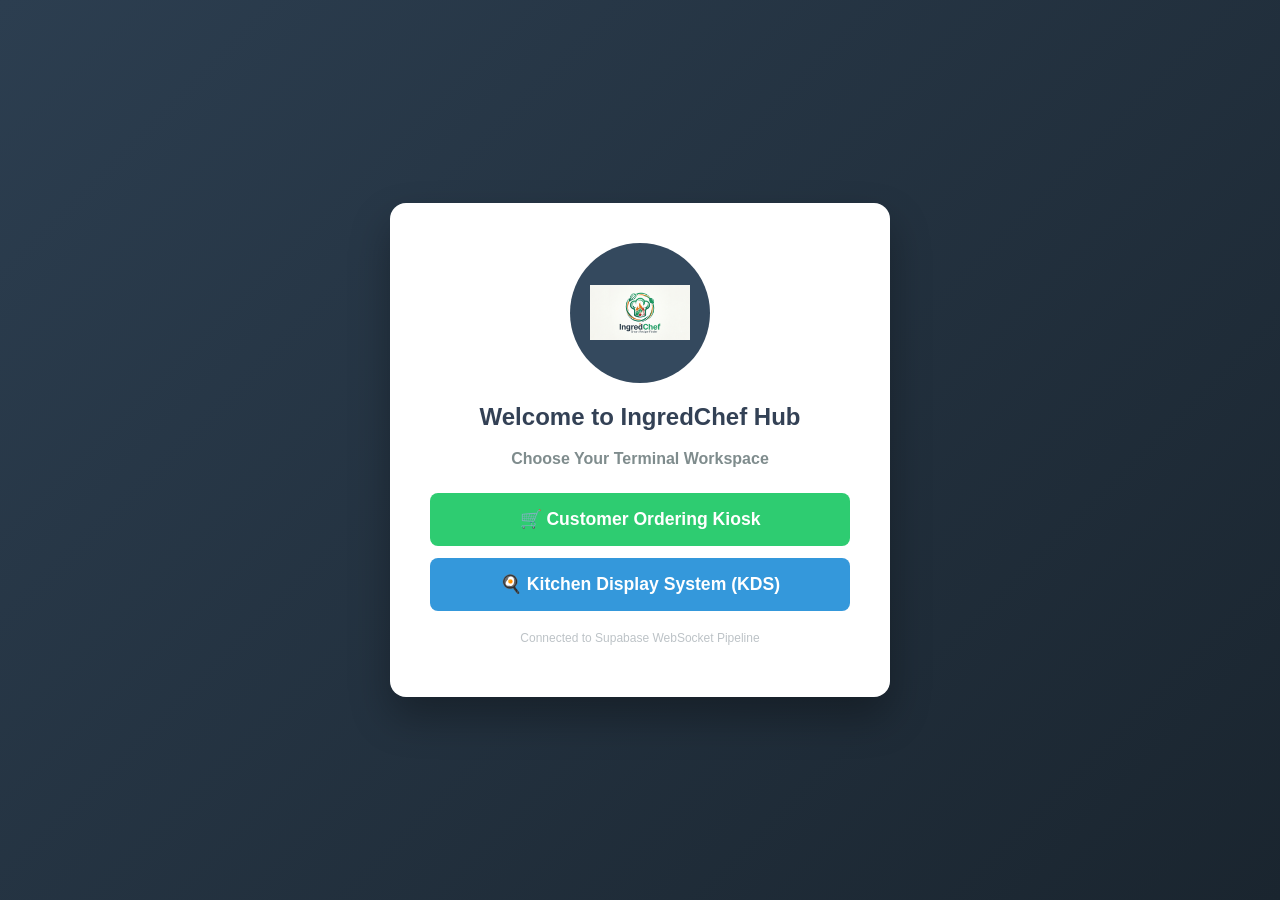
==== commit 230af632: "Update index.html" ====
--- a/index.html
+++ b/index.html
@@ -3,629 +3,507 @@
 <head>
     <meta charset="UTF-8">
     <meta name="viewport" content="width=device-width, initial-scale=1.0">
-    <title>IngredChef Hub</title>
-    <script src="https://cdn.jsdelivr.net/npm/@supabase/supabase-js@2"></script>
-    <style>
-        :root {
-            --primary: #2c3e50;
-            --success: #2ecc71;
-            --warning: #f1c40f;
-            --danger: #e74c3c;
-            --accent: #e67e22;
-            --bg-light: #f8fafc;
-            --text-dark: #1e293b;
-        }
-
-        body {
-            font-family: 'Segoe UI', Tahoma, Geneva, Verdana, sans-serif;
-            margin: 0;
-            padding: 0;
-            background-color: var(--bg-light);
-            color: var(--text-dark);
-        }
-
-        header {
-            background-color: var(--primary);
-            color: white;
-            padding: 15px 20px;
-            display: flex;
-            justify-content: space-between;
-            align-items: center;
-            box-shadow: 0 4px 6px rgba(0,0,0,0.1);
-        }
-
-        .container {
-            max-width: 1400px;
-            margin: 20px auto;
-            padding: 0 20px;
-        }
-
-        .hidden { display: none !important; }
-        .grid-2 { display: grid; grid-template-columns: 2fr 1fr; gap: 20px; }
-        .grid-3 { display: grid; grid-template-columns: repeat(auto-fill, minmax(280px, 1fr)); gap: 20px; }
-        .kds-grid { display: grid; grid-template-columns: 1fr 1fr; gap: 20px; }
-
-        .card {
-            background: white;
-            border-radius: 8px;
-            padding: 20px;
-            box-shadow: 0 4px 10px rgba(0,0,0,0.05);
-            margin-bottom: 20px;
-        }
-
-        .btn {
-            padding: 10px 20px;
-            border: none;
-            border-radius: 6px;
-            font-weight: bold;
-            cursor: pointer;
-            transition: all 0.2s;
-        }
-
-        .btn-primary { background: var(--primary); color: white; }
-        .btn-success { background: var(--success); color: white; }
-        .btn-danger { background: var(--danger); color: white; }
-        
-        .form-group { margin-bottom: 15px; position: relative; }
-        .form-input {
-            width: 100%;
-            padding: 10px;
-            border: 1px solid #cbd5e1;
-            border-radius: 6px;
-            box-sizing: border-box;
-            margin-top: 5px;
-        }
-
-        .pw-container { position: relative; display: flex; align-items: center; }
-        .pw-toggle-btn {
-            position: absolute;
-            right: 10px;
-            background: none;
-            border: none;
-            cursor: pointer;
-            font-size: 1.1rem;
-            user-select: none;
-        }
-
-        .meal-card {
-            background: white;
-            border-radius: 8px;
-            overflow: hidden;
-            box-shadow: 0 2px 5px rgba(0,0,0,0.05);
-            display: flex;
-            flex-direction: column;
-            border: 1px solid #e2e8f0;
-        }
-
-        .stall-tag {
-            background: var(--accent);
-            color: white;
-            padding: 2px 8px;
-            border-radius: 4px;
-            font-size: 0.75rem;
-            font-weight: bold;
-            display: inline-block;
-        }
-
-        .select-btn {
-            background: var(--primary);
-            color: white;
-            border: none;
-            width: 100%;
-            padding: 8px;
-            border-radius: 4px;
-            cursor: pointer;
-            font-weight: bold;
-        }
-
-        .basket-item-row {
-            display: flex;
-            justify-content: space-between;
-            align-items: center;
-            padding: 10px 0;
-            border-bottom: 1px solid #edf2f7;
-        }
-
-        .modal-overlay {
-            position: fixed;
-            top: 0; left: 0; right: 0; bottom: 0;
-            background: rgba(0,0,0,0.6);
-            display: flex;
-            align-items: center;
-            justify-content: center;
-            z-index: 1000;
-        }
-
-        .modal-content {
-            background: white;
-            padding: 25px;
-            border-radius: 12px;
-            max-width: 500px;
-            width: 100%;
-            position: relative;
-        }
-
-        .ticket-card {
-            background: white;
-            border-left: 8px solid #cbd5e1;
-            padding: 15px;
-            border-radius: 6px;
-            box-shadow: 0 2px 5px rgba(0,0,0,0.05);
-            margin-bottom: 15px;
-            display: flex;
-            flex-direction: column;
-        }
-
-        .status-cooking { border-left-color: var(--accent); }
-        .status-ready { border-left-color: var(--success); }
-
-        .ticket-btn {
-            flex: 1;
-            padding: 8px;
-            border: none;
-            border-radius: 4px;
-            font-weight: bold;
-            cursor: pointer;
-        }
-        .action-ready { background: #d4edda; color: #155724; }
-        .action-dismiss { background: #e2e3e5; color: #383d41; }
-
-        .addon-chip {
-            background: #e2e8f0;
-            color: #475569;
-            padding: 2px 6px;
-            border-radius: 4px;
-            font-size: 0.8rem;
-            display: inline-block;
-            margin: 2px;
-        }
-
-        table { width: 100%; border-collapse: collapse; margin-top: 15px; }
-        th, td { padding: 10px; text-align: left; border-bottom: 1px solid #e2e8f0; }
-        th { background-color: #f1f5f9; }
-
-        .paid-stamp {
-            border: 3px solid var(--success);
-            color: var(--success);
-            padding: 5px 15px;
-            font-weight: 900;
-            font-size: 1.2rem;
-            display: inline-block;
-            transform: rotate(-5deg);
-            margin: 15px 0;
-            border-radius: 4px;
-        }
-    </style>
+    <title>IngredChef Hub Portal</title>
+    <link rel="stylesheet" href="style.css">
 </head>
 <body>
 
-    <header>
-        <h2 style="margin:0;">🏪 Welcome to IngredChef Hub</h2>
-        <div id="active-session-identity" style="font-weight: bold;"></div>
-    </header>
-
-    <div class="container">
-        
-        <!-- ==========================================
-             🌐 GATEWAY VIEW ROUTER
-             ========================================== -->
-        <div id="view-gateway" class="card" style="text-align:center; padding:50px 20px;">
-            <h3>Select Terminal Interface Mode</h3>
-            <p style="color:#64748b; margin-bottom:30px;">Choose customer ordering kiosk or vendor kitchen display panel.</p>
-            <div style="display:flex; gap:20px; justify-content:center;">
-                <button class="btn btn-primary" onclick="launchCustomerWorkspaceView()" style="padding:15px 40px; font-size:1.1rem;">🛒 Customer Kiosk Mode</button>
-                <button class="btn btn-success" onclick="document.getElementById('kds-auth-screen').classList.remove('hidden')" style="padding:15px 40px; font-size:1.1rem;">🍳 Kitchen Display System (KDS)</button>
+    <div id="view-gateway" class="gateway-screen">
+        <div class="gateway-card">
+            <div style="width:140px; height:140px; border-radius:50%; margin:0 auto 15px auto; background:#34495e; display:flex; align-items:center; justify-content:center; overflow:hidden;">
+                <img src="IngredChef_Logo.png" alt="IngredChef Brand Logo" style="width: 100px; height: 100px; object-fit: contain;">
+            </div>
+            <h2>Welcome to IngredChef Hub</h2>
+            <p style="color:#7f8c8d; margin-bottom:25px; font-weight:600;">Choose Your Terminal Workspace</p>
+            
+            <button id="gate-to-customer-btn" class="gate-btn customer-btn">🛒 Customer Ordering Kiosk</button>
+            <button id="gate-to-kitchen-btn" class="gate-btn kitchen-btn">🍳 Kitchen Display System (KDS)</button>
+            <p style="font-size:0.75rem; color:#bdc3c7; margin-top:20px;">Connected to Supabase WebSocket Pipeline</p>
+        </div>
+    </div>
+
+    <div id="kds-auth-screen" class="auth-overlay hidden">
+        <div class="auth-card">
+            <h3 style="margin-top:0; color:#2c3e50;">🔒 KDS Security Gateway</h3>
+            <p style="font-size:0.8rem; color:#7f8c8d; margin-bottom:15px;">Enter Stall Name or 'Admin' to authenticate</p>
+            <input type="text" id="auth-username" class="form-input" placeholder="Stall Name or Admin">
+            <div class="password-field-wrap">
+                <input type="password" id="auth-password" class="form-input" placeholder="Password Access Token">
+                <button type="button" class="pw-toggle-btn" data-target="auth-password" aria-label="Toggle password visibility">👁️</button>
+            </div>
+            <div style="display:flex; gap:10px; margin-top:15px;">
+                <button id="auth-cancel-btn" style="background:#bdc3c7; flex:1; padding:10px; border:none; border-radius:6px; font-weight:bold; cursor:pointer;">Cancel</button>
+                <button id="auth-login-btn" style="background:#3498db; color:white; flex:2; padding:10px; border:none; border-radius:6px; font-weight:bold; cursor:pointer;">Login</button>
+            </div>
+            <p id="auth-error-msg" style="color:#e74c3c; font-size:0.8rem; margin-top:10px; font-weight:bold;"></p>
+        </div>
+    </div>
+
+    <div id="view-customer-kiosk" class="hidden">
+        <header class="app-header">
+            <div style="display:flex; align-items:center; gap:15px;">
+                <button class="exit-workspace-btn" id="exit-kiosk-btn">← Exit Workspace</button>
+                <h1 style="color:white; margin:0; font-size:1.4rem;">IngredChef Kiosk</h1>
+            </div>
+            <div style="display:flex; gap:10px; align-items:center;">
+                <input type="text" id="cust-name-input" placeholder="Your Name" class="header-input">
+                <input type="text" id="cust-phone-input" placeholder="10-Digit Mobile" class="header-input">
+                <button id="register-cust-btn" class="header-btn">Link Profile</button>
+            </div>
+        </header>
+
+        <div id="session-status-text" class="status-banner">
+            ⚠️ No profile linked. Please register details above before checking out.
+        </div>
+
+        <div class="workspace-grid">
+            <main>
+                <section style="margin-bottom:20px;">
+                    <h3 style="color:#2c3e50; margin:0 0 10px 0;">🍔 Quick Browse Categories</h3>
+                    <div class="category-scroll">
+                        <button class="category-card" data-category="Indian">🍴 Indian</button>
+                        <button class="category-card" data-category="Chinese">🍜 Chinese</button>
+                        <button class="category-card" data-category="Pizza">🍕 Pizza</button>
+                        <button class="category-card" data-category="Pasta">🍝 Pasta</button>
+                        <button class="category-card" data-category="Dessert">🍰 Desserts</button>
+                        <button class="category-card" data-category="Chicken">🍗 Chicken</button>
+                        <button class="category-card" data-category="Drinks">🍸 Drinks</button>
+                    </div>
+                </section>
+
+                <div style="display:flex; gap:10px; margin-bottom:20px;">
+                    <input type="text" id="food-search-input" placeholder="Search dish keywords (e.g. Rice, Cake)..." style="flex:1; padding:12px; border-radius:6px; border:2px solid #cbd5e1; font-size:1rem;">
+                    <button id="search-btn" style="background:#34495e; color:white; border:none; padding:0 25px; border-radius:6px; font-weight:bold; cursor:pointer;">Search</button>
+                </div>
+
+                <p id="status-message" style="color:#7f8c8d; font-weight:bold;">🥣 Select a category or search to load delicacies!</p>
+                <div id="recipe-grid" class="cards-grid"></div>
+            </main>
+
+            <aside>
+                <div class="basket-box">
+                    <h3 style="color:#2c3e50; margin-top:0; border-bottom:2px solid #2c3e50; padding-bottom:8px;">🛒 Basket</h3>
+                    <div id="cart-items-container">
+                        <div style="color:#7f8c8d; font-style:italic; text-align:center; padding:20px 0;">Your basket is empty.</div>
+                    </div>
+                    <div class="basket-total">
+                        <span>Grand Total:</span> <span id="cart-grand-total">₹0</span>
+                    </div>
+                    <button id="checkout-btn" class="action-btn-green">Finalize Order & Pay</button>
+                    <button id="clear-kiosk-btn" style="background:#95a5a6; color:white; border:none; width:100%; padding:8px; margin-top:8px; border-radius:6px; font-size:0.85rem; cursor:pointer;">Reset Kiosk Terminal</button>
+                </div>
+
+                <div class="recent-logs-box">
+                    <h4 style="margin:0 0 10px 0; color:#2c3e50; font-size:0.85rem; text-transform:uppercase;">📋 Recent Active Tokens</h4>
+                    <table style="width:100%; font-size:0.8rem; border-collapse:collapse;">
+                        <thead>
+                            <tr style="text-align:left; border-bottom:1px solid #ddd;">
+                                <th style="padding:4px;">Time</th>
+                                <th style="padding:4px;">Token</th>
+                                <th style="padding:4px;">Amount</th>
+                            </tr>
+                        </thead>
+                        <tbody id="history-log-table-body"></tbody>
+                    </table>
+                </div>
+            </aside>
+        </div>
+    </div>
+
+    <div id="view-kitchen-hub" class="hidden">
+        <header class="app-header" style="background:#2c3e50;">
+            <div style="display:flex; align-items:center; gap:15px;">
+                <button class="exit-workspace-btn" style="background:#e74c3c;" id="hub-logout-btn">← Logout</button>
+                <h1 style="color:white; margin:0; font-size:1.4rem;">IngredChef Kitchen Hub</h1>
+            </div>
+            <div style="display:flex; gap:15px; align-items:center;">
+                <button class="exit-workspace-btn" style="background:#34495e;" id="hub-to-kiosk-shortcut-btn">Go To Customer Kiosk 🛒</button>
+                <span id="active-session-identity" class="session-user-badge">Connecting Stream...</span>
+            </div>
+        </header>
+
+        <div style="padding:30px; max-width:1600px; margin:0 auto;">
+            
+            <section id="stall-menu-manager" class="admin-dashboard hidden" style="background: white; border-color: #3498db;">
+                <div style="display:flex; justify-content:space-between; align-items:center; border-bottom:2px solid #3498db; padding-bottom:5px; margin-bottom:15px;">
+                    <h3 style="color: #2c3e50; margin:0;">📋 Isolated Menu Customizer Portal</h3>
+                    <div id="stall-revenue-badge" style="background:#2ecc71; color:white; padding:6px 12px; border-radius:20px; font-weight:bold; font-size:0.9rem;">My Sales: ₹0</div>
+                </div>
+                <p id="current-stall-display" style="font-weight: bold; color: #7f8c8d; font-size: 0.9rem; margin-bottom: 15px;"></p>
+                
+                <form id="menu-item-form" style="background: #fdfefe; border: 1px dashed #3498db; padding: 20px; border-radius: 8px;">
+                    <div style="display: grid; grid-template-columns: 2fr 1fr 1fr; gap: 15px; margin-bottom: 15px;">
+                        <div>
+                            <label style="font-weight: bold; font-size: 0.85rem; display:block; margin-bottom:4px;">Food Item Name</label>
+                            <input type="text" id="food-name" required placeholder="e.g., Spicy Thai Basil Chicken" class="form-input" style="margin:0;">
+                        </div>
+                        <div>
+                            <label style="font-weight: bold; font-size: 0.85rem; display:block; margin-bottom:4px;">Price (₹)</label>
+                            <input type="number" id="food-price" required min="1" placeholder="e.g., 240" class="form-input" style="margin:0;">
+                        </div>
+                        <div>
+                            <label style="font-weight: bold; font-size: 0.85rem; display:block; margin-bottom:4px;">Filter Tag</label>
+                            <select id="food-category" class="form-input" style="margin:0; height:40px;">
+                                <option value="Indian">Indian</option>
+                                <option value="Chinese">Chinese</option>
+                                <option value="Pizza">Pizza</option>
+                                <option value="Pasta">Pasta</option>
+                                <option value="Dessert">Dessert</option>
+                                <option value="Chicken">Chicken</option>
+                                <option value="Drinks">Drinks</option>
+                            </select>
+                        </div>
+                    </div>
+
+                    <div style="display:grid; grid-template-columns: 2fr 1fr; gap:15px; margin-bottom:15px; align-items:start;">
+                        <div>
+                            <label style="font-weight: bold; font-size: 0.85rem; display:block; margin-bottom:4px;">Item Image URL</label>
+                            <input type="url" id="food-image-url" placeholder="https://example.com/dish-photo.jpg" class="form-input" style="margin:0;">
+                            <small style="color:#7f8c8d; font-size:0.7rem;">Paste a direct image link. Leave blank to use a default placeholder photo.</small>
+                        </div>
+                        <div>
+                            <label style="font-weight: bold; font-size: 0.85rem; display:block; margin-bottom:4px;">Preview</label>
+                            <img id="food-image-preview" src="https://images.unsplash.com/photo-1565299624946-b28f40a0ae38?w=300" style="width:100%; height:70px; object-fit:cover; border-radius:6px; border:1px solid #cbd5e1;">
+                        </div>
+                    </div>
+
+                    <div style="background:#f4f6f7; padding:15px; border-radius:6px; margin-bottom:15px;">
+                        <h4 style="margin:0 0 10px 0; font-size:0.85rem; color:#34495e;">⚡ Custom Modifications & Add-ons Builder</h4>
+                        <div id="addons-container" style="display:flex; flex-direction:column; gap:8px;"></div>
+                        <button type="button" id="add-addon-row-btn" style="background:none; border:none; color:#3498db; font-weight:bold; cursor:pointer; font-size:0.85rem; margin-top:8px; padding:0;">+ Append Custom Variant Modification Option</button>
+                    </div>
+
+                    <p id="edit-mode-banner" class="hidden" style="background:#fff2e6; color:#e67e22; padding:8px 12px; border-radius:6px; font-size:0.8rem; font-weight:bold; margin:0 0 12px 0;">✏️ Editing existing item — submitting will update it instead of creating a new one.</p>
+
+                    <div style="display:flex; gap:10px; align-items:center;">
+                        <button type="submit" id="menu-form-submit-btn" class="action-btn-green" style="margin:0; width:auto; padding:10px 25px;">Push Item to Active Catalog</button>
+                        <button type="button" id="cancel-edit-btn" class="hidden" style="background:#bdc3c7; color:white; border:none; padding:10px 20px; border-radius:6px; font-weight:bold; cursor:pointer;">Cancel Edit</button>
+                    </div>
+                </form>
+
+                <div style="margin-top:20px;">
+                    <h4 style="color:#2c3e50; margin-bottom:8px;">Active Self-Managed Inventory Registry</h4>
+                    <table style="width:100%; border-collapse:collapse; font-size:0.85rem; background:white; border:1px solid #ddd;">
+                        <thead style="background:#f2f4f4;">
+                            <tr>
+                                <th style="padding:8px; border:1px solid #ddd; text-align:center;">Image</th>
+                                <th style="padding:8px; border:1px solid #ddd; text-align:left;">Item Label</th>
+                                <th style="padding:8px; border:1px solid #ddd; text-align:left;">Category</th>
+                                <th style="padding:8px; border:1px solid #ddd; text-align:left;">Base Cost</th>
+                                <th style="padding:8px; border:1px solid #ddd; text-align:left;">Configured Mod Add-ons</th>
+                                <th style="padding:8px; border:1px solid #ddd; text-align:center;">Action</th>
+                            </tr>
+                        </thead>
+                        <tbody id="stall-menu-table-body"></tbody>
+                    </table>
+                </div>
+            </section>
+
+            <section id="central-admin-view" class="admin-dashboard hidden">
+                <h2 style="color: #2c3e50; border-bottom:3px solid #34495e; padding-bottom:8px; margin-top:0;">💎 System Master Control Node</h2>
+                
+                <div style="background: white; padding: 20px; border-radius: 8px; border: 1px solid #e2e8f0; margin-bottom: 25px;">
+                    <h4 style="margin-top:0; color:#2c3e50; display:flex; align-items:center; gap:8px;">📊 Real-time Outlet Sales Ledger</h4>
+                    <div style="overflow-x:auto;">
+                        <table style="width:100%; border-collapse:collapse; text-align:left; font-size:0.85rem;">
+                            <thead style="background:#f1f5f9;">
+                                <tr>
+                                    <th style="padding:10px; border-bottom:2px solid #cbd5e1;">Outlet Name</th>
+                                    <th style="padding:10px; border-bottom:2px solid #cbd5e1;">Total Sales Generated</th>
+                                    <th style="padding:10px; border-bottom:2px solid #cbd5e1; text-align:center;">Action</th>
+                                </tr>
+                            </thead>
+                            <tbody id="admin-sales-matrix-body">
+                                <tr><td colspan="3" style="padding:12px; text-align:center; color:#7f8c8d;">Syncing operational transaction records...</td></tr>
+                            </tbody>
+                        </table>
+                    </div>
+                </div>
+
+                <div class="vendor-manager-grid">
+                    <div style="background:white; padding:20px; border-radius:8px; border:1px solid #e2e8f0;">
+                        <h4 style="margin-top:0; color:#34495e;">🏬 Provision New Stall Panel</h4>
+                        <input type="text" id="new-stall-name" class="form-input" placeholder="Stall Name (e.g. Taco Stand)">
+                        <div class="password-field-wrap">
+                            <input type="password" id="new-stall-password" class="form-input" placeholder="Access Password">
+                            <button type="button" class="pw-toggle-btn" data-target="new-stall-password" aria-label="Toggle password visibility">👁️</button>
+                        </div>
+                        <button id="commit-add-stall-btn" style="background:#2ecc71; color:white; border:none; width:100%; padding:10px; border-radius:6px; font-weight:bold; cursor:pointer; margin-top:5px;">Create Outlet</button>
+                    </div>
+                    <div>
+                        <h4 style="margin-top:0; color:#34495e;">📋 Registered Operational Outlets</h4>
+                        <div id="admin-vendor-list" class="vendor-list-group"></div>
+                    </div>
+                </div>
+
+                <div style="margin-top:25px;">
+                    <div style="display:flex; justify-content:space-between; align-items:center; margin-bottom:10px;">
+                        <h4 style="margin:0; color:#2c3e50;">📋 Cloud Database Transmitted Audit Ledger</h4>
+                        <button id="admin-wipe-logs-btn" style="background:#e74c3c; color:white; border:none; padding:6px 12px; border-radius:4px; font-weight:bold; cursor:pointer; font-size:0.8rem;">Wipe Database Tables</button>
+                    </div>
+                    <div style="background:white; border:1px solid #ddd; border-radius:8px; overflow:hidden;">
+                        <table style="width:100%; border-collapse:collapse; text-align:left; font-size:0.85rem;">
+                            <thead style="background:#f1f5f9;">
+                                <tr>
+                                    <th style="padding:10px;">Timestamp</th>
+                                    <th style="padding:10px;">Order Reference</th>
+                                    <th style="padding:10px;">Customer Profile</th>
+                                    <th style="padding:10px;">Stall Target Mapping</th>
+                                    <th style="padding:10px;">Charged</th>
+                                </tr>
+                            </thead>
+                            <tbody id="admin-global-history-body"></tbody>
+                        </table>
+                    </div>
+                </div>
+            </section>
+
+            <section id="kitchen-display-view">
+                <div style="display:flex; justify-content:space-between; align-items:center; margin-bottom:20px;">
+                    <h2 style="color:#2c3e50; margin:0;">🍳 Kitchen Ticket Stream Dispatch Engine</h2>
+                    <div style="display:flex; align-items:center; gap:10px;">
+                        <label for="stall-selector" style="font-weight:bold; color:#2c3e50;">Partition Pipeline Filter:</label>
+                        <select id="stall-selector" class="dropdown-filter"></select>
+                    </div>
+                </div>
+
+                <div style="display:grid; grid-template-columns:1fr 1fr; gap:25px;">
+                    <div>
+                        <div class="rail-header rail-cooking">⏳ Preparing in Kitchen (<span id="count-pending">0</span>)</div>
+                        <div id="queue-pending" class="tickets-vertical-stack"></div>
+                    </div>
+                    <div>
+                        <div class="rail-header rail-ready">✅ Ready for Customer Dispatch (<span id="count-ready">0</span>)</div>
+                        <div id="queue-ready" class="tickets-vertical-stack"></div>
+                    </div>
+                </div>
+            </section>
+        </div>
+    </div>
+
+    <div id="recipe-modal" class="modal-backdrop hidden">
+        <div class="modal-card">
+            <button id="close-modal-btn" class="modal-close-x">&times;</button>
+            <div id="modal-body" style="padding:25px;"></div>
+        </div>
+    </div>
+
+    <div id="invoice-modal" class="modal-backdrop hidden">
+        <div class="modal-card" id="receipt-printable" style="max-width:420px; padding:30px;">
+            <button id="close-invoice-btn" class="modal-close-x no-print">&times;</button>
+            <div id="invoice-body"></div>
+            <div class="no-print" style="display:flex; gap:10px; margin-top:20px;">
+                <button id="print-receipt-btn" style="flex:1; background:#34495e; color:white; border:none; padding:12px; border-radius:6px; font-weight:bold; cursor:pointer;">🖨️ Print Bill</button>
+                <button id="close-receipt-action-btn" style="flex:1; background:#2ecc71; color:white; border:none; padding:12px; border-radius:6px; font-weight:bold; cursor:pointer;">Close</button>
             </div>
         </div>
-
-        <!-- ==========================================
-             🔐 KDS SECURE AUTHENTICATION SCREEN
-             ========================================== -->
-        <div id="kds-auth-screen" class="modal-overlay hidden">
-            <div class="modal-content">
-                <h3>Kitchen Portal Access Verification</h3>
-                <p style="color:#64748b; font-size:0.9rem;">Input assigned outlet authorization tags to connect terminal session.</p>
-                
-                <div class="form-group">
-                    <label>Stall Username Code</label>
-                    <input type="text" id="auth-username" class="form-input" placeholder="e.g., Admin, Stall-1">
-                </div>
-                <div class="form-group">
-                    <label>Security Key Password</label>
-                    <div class="pw-container">
-                        <input type="password" id="auth-password" class="form-input" placeholder="••••••••">
-                        <button type="button" class="pw-toggle-btn" data-target="auth-password" onclick="togglePasswordVisibility('auth-password', this)">👁️</button>
-                    </div>
-                </div>
-                <div id="auth-error-msg" style="color:var(--danger); font-size:0.85rem; margin-bottom:15px; font-weight:bold;"></div>
-                
-                <div style="display:flex; gap:10px;">
-                    <button class="btn btn-primary" style="flex:1;" onclick="processKdsSecurityAccessCheck()">Authenticate & Route</button>
-                    <button class="btn btn-danger" onclick="document.getElementById('kds-auth-screen').classList.add('hidden')">Cancel</button>
-                </div>
+    </div>
+
+    <div id="qr-payment-modal" class="modal-backdrop hidden">
+        <div class="modal-card" style="max-width:380px; padding:30px; text-align:center;">
+            <h3 style="margin-top:0; color:#2c3e50;">📲 Scan to Pay</h3>
+            <p style="font-size:0.85rem; color:#7f8c8d; margin-bottom:15px;">Scan this QR code on your mobile to confirm and finalize your order payment.</p>
+            <img id="qr-payment-image" src="" alt="Payment QR Code" style="width:220px; height:220px; border:6px solid #f1f5f9; border-radius:12px;">
+            <p id="qr-payment-amount" style="font-size:1.3rem; font-weight:900; color:#2ecc71; margin:15px 0 5px 0;"></p>
+            <div style="display:flex; align-items:center; justify-content:center; gap:8px; color:#e67e22; font-weight:bold; font-size:0.85rem; margin:10px 0;">
+                <span class="qr-spinner"></span> Waiting for payment confirmation...
             </div>
-        </div>
-
-        <!-- ==========================================
-             🛒 VIEW: CUSTOMER KIOSK INTERFACE
-             ========================================== -->
-        <div id="view-customer-kiosk" class="hidden">
-            <div class="grid-2">
-                <div>
-                    <!-- Profile Management Card -->
-                    <div class="card">
-                        <h4>🔑 Session Management Profile Identification</h4>
-                        <div id="session-status-text" style="background:#fff3cd; color:#856404; padding:10px; border-radius:6px; margin-bottom:15px; font-size:0.9rem; font-weight:bold;">
-                            ⚠️ No profile linked. Please register details below before checking out.
-                        </div>
-                        <div style="display:grid; grid-template-columns: 1fr 1fr auto; gap:10px; align-items:end;">
-                            <div class="form-group" style="margin:0;">
-                                <label style="font-size:0.8rem; font-weight:bold;">Customer Full Name</label>
-                                <input type="text" id="cust-name-input" class="form-input" style="margin:0;" placeholder="John Doe">
-                            </div>
-                            <div class="form-group" style="margin:0;">
-                                <label style="font-size:0.8rem; font-weight:bold;">Mobile Number (10 Digits)</label>
-                                <input type="text" id="cust-phone-input" class="form-input" style="margin:0;" placeholder="9876543210">
-                            </div>
-                            <button id="register-cust-btn" class="btn btn-primary" onclick="saveCustomerSessionProfile()">Link Session</button>
-                        </div>
-                    </div>
-
-                    <!-- Catalogue/Search Interface -->
-                    <div class="card">
-                        <h4>🥣 Real-time Menu Explorer Catalogue</h4>
-                        <div style="display:flex; gap:10px; margin-bottom:20px;">
-                            <input type="text" id="food-search-input" class="form-input" style="margin:0;" placeholder="Search menu dishes or category classifications...">
-                            <button class="btn btn-primary" onclick="pullMealsFromWebDatabase()">Query Matrix</button>
-                        </div>
-                        <div id="status-message" style="margin-bottom:15px; color:#64748b; font-weight:bold;">🥣 Select a category or search to load delicacies!</div>
-                        
-                        <div id="recipe-grid" class="grid-3">
-                            <!-- Dynamic meal data cards go here -->
-                        </div>
-                    </div>
-                </div>
-
-                <!-- Shopping Basket & Order Log Tracking Panel -->
-                <div>
-                    <div class="card" style="position: sticky; top: 20px;">
-                        <h4>🛍️ Cart Item Selections</h4>
-                        <div id="cart-items-container" style="max-height:300px; overflow-y:auto; margin-bottom:15px;">
-                            <div style="color:#7f8c8d; text-align:center; padding:20px 0;">Basket Empty.</div>
-                        </div>
-                        <div style="display:flex; justify-content:space-between; font-weight:900; font-size:1.2rem; border-top:2px solid #e2e8f0; padding-top:15px; margin-bottom:15px;">
-                            <span>Grand Total:</span>
-                            <span id="cart-grand-total" style="color:var(--success);">₹0</span>
-                        </div>
-                        <button class="btn btn-success" style="width:100%; padding:12px;" onclick="transmitCompletedBillToCloud()">Transmit Completed Bill To Cloud</button>
-
-                        <hr style="border:none; border-top:1px solid #e2e8f0; margin:20px 0;">
-                        
-                        <h5>📊 Live Token Queue Status (Recent 8)</h5>
-                        <table style="font-size:0.85rem;">
-                            <thead>
-                                <tr><th>Time</th><th>Token</th><th>Total</th></tr>
-                            </thead>
-                            <tbody id="history-log-table-body">
-                                <tr><td colspan="3" style="text-align:center; color:#7f8c8d;">No historical tokens.</td></tr>
-                            </tbody>
-                        </table>
-                    </div>
-                </div>
-            </div>
-        </div>
-
-        <!-- ==========================================
-             🍳 VIEW: KITCHEN DISPLAY SYSTEM & ADMIN PORTAL
-             ========================================== -->
-        <div id="view-kitchen-hub" class="hidden">
-            <div class="card" style="display:flex; justify-content:space-between; align-items:center; background:#1e293b; color:white;">
-                <div>
-                    <h3 style="margin:0;">🍳 Kitchen & Administration Hub Workspace</h3>
-                    <p id="current-stall-display" style="margin:5px 0 0 0; color:#cbd5e1; font-size:0.9rem;"></p>
-                </div>
-                <div style="display:flex; gap:10px; align-items:center;">
-                    <div id="stall-revenue-badge" style="background:var(--success); color:white; padding:6px 12px; border-radius:4px; font-weight:bold; font-size:0.9rem;">My Sales: ₹0</div>
-                    <select id="stall-selector" class="form-input" style="width:220px; margin:0;" onchange="renderKDSTicketsGrid()"></select>
-                    <button class="btn btn-danger" onclick="terminateKitchenHubSession()">Logout Session</button>
-                </div>
-            </div>
-
-            <!-- KDS View Grid Layers -->
-            <div class="kds-grid">
-                <div class="card">
-                    <h4 style="color:var(--accent); display:flex; justify-content:space-between;">
-                        <span>🔥 Processing In Kitchen (Active Queue)</span>
-                        <span id="count-pending" class="stall-tag" style="background:var(--accent);">0</span>
-                    </h4>
-                    <div id="queue-pending" style="min-height:400px;"></div>
-                </div>
-                <div class="card">
-                    <h4 style="color:var(--success); display:flex; justify-content:space-between;">
-                        <span>🛎️ Ready For Customer Pickup Terminal</span>
-                        <span id="count-ready" class="stall-tag" style="background:var(--success);">0</span>
-                    </h4>
-                    <div id="queue-ready" style="min-height:400px;"></div>
-                </div>
-            </div>
-
-            <!-- Stall Level Menu Management Block -->
-            <div id="stall-menu-manager" class="card hidden">
-                <h4>🛠️ Local Vendor Inventory Master Setup</h4>
-                <div class="grid-2">
-                    <div>
-                        <form id="menu-item-form">
-                            <div id="edit-mode-banner" class="hidden" style="background:#d1ecf1; color:#0c5460; padding:10px; border-radius:6px; margin-bottom:15px; font-weight:bold;">
-                                📝 Edit Mode Active: Modifying Existing Dish Specification
-                            </div>
-                            <div class="form-group">
-                                <label>Dish Name *</label>
-                                <input type="text" id="food-name" class="form-input" required>
-                            </div>
-                            <div class="form-group">
-                                <label>Base Price Cost (₹) *</label>
-                                <input type="number" id="food-price" class="form-input" required min="1">
-                            </div>
-                            <div class="form-group">
-                                <label>Category Layout *</label>
-                                <select id="food-category" class="form-input" required>
-                                    <option value="Beverages">Beverages</option>
-                                    <option value="Fast Food">Fast Food</option>
-                                    <option value="Main Course">Main Course</option>
-                                    <option value="Desserts">Desserts</option>
-                                </select>
-                            </div>
-                            <div class="form-group">
-                                <label>Image Resource Link URL</label>
-                                <input type="url" id="food-image-url" class="form-input" oninput="document.getElementById('food-image-preview').src=this.value || 'https://images.unsplash.com/photo-1565299624946-b28f40a0ae38?w=300'">
-                                <img id="food-image-preview" src="https://images.unsplash.com/photo-1565299624946-b28f40a0ae38?w=300" style="width:100%; height:120px; object-fit:cover; margin-top:10px; border-radius:6px;">
-                            </div>
-
-                            <div class="form-group">
-                                <label style="display:flex; justify-content:space-between; align-items:center;">
-                                    <span>Add-on Customizations</span>
-                                    <button type="button" class="btn btn-primary" style="padding:4px 10px; font-size:0.8rem;" onclick="addNewAddonInputRow()">+ Add Modification Option</button>
-                                </label>
-                                <div id="addons-container" style="display:flex; flex-direction:column; gap:8px; margin-top:10px;"></div>
-                            </div>
-
-                            <div style="display:flex; gap:10px; margin-top:20px;">
-                                <button type="submit" id="menu-form-submit-btn" class="btn btn-success" style="flex:2;">Push Item to Active Catalog</button>
-                                <button type="button" id="cancel-edit-btn" class="btn btn-danger hidden" style="flex:1;" onclick="exitDishEditMode(); document.getElementById('menu-item-form').reset(); document.getElementById('addons-container').innerHTML='';">Cancel</button>
-                            </div>
-                        </form>
-                    </div>
-
-                    <div>
-                        <h5>Catalogued Live Listings Workspace</h5>
-                        <div style="overflow-x:auto;">
-                            <table>
-                                <thead>
-                                    <tr><th>Preview</th><th>Item Name</th><th>Category</th><th>Price</th><th>Upgrades</th><th>Actions</th></tr>
-                                </thead>
-                                <tbody id="stall-menu-table-body"></tbody>
-                            </table>
-                        </div>
-                    </div>
-                </div>
-            </div>
-
-            <!-- Centralized Corporate Admin Master Management Block -->
-            <div id="central-admin-view" class="card hidden">
-                <h4 style="color:#2c3e50; border-bottom:2px solid #e2e8f0; padding-bottom:8px;">💎 Central Administration Panel Master Routing Controller</h4>
-                <div class="grid-2" style="margin-top:20px;">
-                    <div>
-                        <h5>🏪 Registered Operational Outlets</h5>
-                        <div id="admin-vendor-list" style="display:grid; gap:12px;"></div>
-                        
-                        <div class="card" style="margin-top:20px; background:#f8fafc; border:1px solid #e2e8f0;">
-                            <h6>Provision New Vendor Account</h6>
-                            <div class="form-group">
-                                <input type="text" id="new-stall-name" class="form-input" placeholder="Vendor Outlet Name">
-                            </div>
-                            <div class="form-group">
-                                <div class="pw-container">
-                                    <input type="password" id="new-stall-password" class="form-input" placeholder="Secret Key Token Access Code">
-                                    <button type="button" class="pw-toggle-btn" data-target="new-stall-password" onclick="togglePasswordVisibility('new-stall-password', this)">👁️</button>
-                                </div>
-                            </div>
-                            <button class="btn btn-primary" style="width:100%;" onclick="registerNewVendorStall()">Register & Save Vendor Account Node</button>
-                        </div>
-                    </div>
-
-                    <div>
-                        <h5>📊 Live Revenue Analytics Dashboard</h5>
-                        <table>
-                            <thead>
-                                <tr><th>Stall Pipeline Terminal</th><th>Aggregated Gross Revenue</th><th>Action Controls</th></tr>
-                            </thead>
-                            <tbody id="admin-sales-matrix-body"></tbody>
-                        </table>
-                        
-                        <div style="margin-top:30px; display:flex; justify-content:space-between; align-items:center;">
-                            <h5 style="margin:0;">📑 Global Transaction Audit Log</h5>
-                            <button class="btn btn-danger" style="padding:6px 12px; font-size:0.8rem;" onclick="adminClearGlobalDataLog()">Wipe Global Logs Master</button>
-                        </div>
-                        <div style="overflow-y:auto; max-height:400px; border:1px solid #e2e8f0; border-radius:6px; margin-top:10px;">
-                            <table>
-                                <thead>
-                                    <tr><th>Time Stamp</th><th>Order Identifier</th><th>Customer Meta</th><th>Routing Target</th><th>Finance</th></tr>
-                                </thead>
-                                <tbody id="admin-global-history-body"></tbody>
-                            </table>
-                        </div>
-                    </div>
-                </div>
-            </div>
-        </div>
-
-    </div>
-
-    <!-- ==========================================
-         📦 MODAL SYSTEM DIALOG LAYOUTS
-         ========================================== -->
-    
-    <!-- Item Customization Dialog -->
-    <div id="recipe-modal" class="modal-overlay hidden">
-        <div class="modal-content">
-            <div id="modal-body"></div>
-            <button class="btn btn-danger" style="width:100%; margin-top:10px;" onclick="document.getElementById('recipe-modal').classList.add('hidden')">Close Window</button>
+            <button id="cancel-qr-payment-btn" style="background:#e74c3c; color:white; border:none; width:100%; padding:10px; border-radius:6px; font-weight:bold; cursor:pointer; margin-top:10px;">Cancel Payment</button>
         </div>
     </div>
 
-    <!-- Dynamic Scan to Pay Routing Interface Drawer -->
-    <div id="qr-payment-modal" class="modal-overlay hidden">
-        <div class="modal-content" style="text-align:center;">
-            <h3 style="margin-top:0;">💳 Checkout UPI Simulation Routing Engine</h3>
-            <p style="color:#64748b; font-size:0.9rem;">Scan mock generation matrix code on payment handling terminal emulator app.</p>
-            <div style="background:#f8fafc; padding:20px; border-radius:8px; margin:20px 0; display:inline-block;">
-                <img id="qr-payment-image" src="" alt="UPI QR System Emulator" style="border:1px solid #e2e8f0; border-radius:4px; display:block; margin:0 auto;">
-                <h2 id="qr-payment-amount" style="margin:15px 0 0 0; color:var(--primary);">₹0.00</h2>
-            </div>
-            <p style="font-size:0.8rem; color:#e67e22; font-weight:bold;">⏳ Waiting for validation node acknowledgment signal...</p>
-            <button class="btn btn-danger" style="width:100%;" onclick="cancelPendingPayment()">Cancel Payment Routing Sequence</button>
+    <div id="thank-you-overlay" class="modal-backdrop hidden" style="z-index:10001;">
+        <div class="modal-card" style="max-width:380px; padding:40px; text-align:center;">
+            <div style="font-size:3.5rem;">🙏</div>
+            <h2 style="color:#2ecc71; margin:10px 0 5px 0;">Thank You!</h2>
+            <p style="color:#7f8c8d;">Your order has been placed successfully. Enjoy your meal!</p>
         </div>
     </div>
 
-    <!-- Tax Invoice Terminal Print Bill Drawer -->
-    <div id="invoice-modal" class="modal-overlay hidden">
-        <div class="modal-content" style="max-width:400px; font-family:'Courier New', Courier, monospace;">
-            <div id="invoice-body"></div>
-            <button class="btn btn-primary" style="width:100%; margin-top:20px; font-family:sans-serif;" onclick="handleReceiptClosed()">Accept & Finish Workflow</button>
+    <div id="view-pay-page" class="gateway-screen hidden">
+        <div class="gateway-card" id="pay-page-card" style="text-align:left;">
+            <div id="pay-page-body">Loading order details...</div>
         </div>
     </div>
 
-    <!-- Thank You Post Checkout Screen Overlay -->
-    <div id="thank-you-overlay" class="modal-overlay hidden">
-        <div class="modal-content" style="text-align:center; padding:40px; max-width:350px;">
-            <h1 style="font-size:4rem; margin:0;">🍕</h1>
-            <h3 style="color:var(--success); margin:10px 0 0 0;">Order Dispatched!</h3>
-            <p style="color:#64748b; font-size:0.9rem; margin-bottom:0;">Watch terminal screen. SMS notification alerts triggered upon kitchen extraction state changes.</p>
-        </div>
-    </div>
-
-    <!-- ==========================================
-         ⚙️ SYSTEM ARCHITECTURE ENGINES
-         ========================================== -->
+    <script src="https://cdn.jsdelivr.net/npm/@supabase/supabase-js@2"></script>
     <script>
-        // Supabase Infrastructure Parameters
-        const SUPABASE_URL = ""; 
-        const SUPABASE_ANON_KEY = ""; 
-
+        // --- CENTRAL SUPABASE API KEY REGISTRATION ---
+        const SUPABASE_PROJECT_URL = "https://fnbvyrkrgltcvpzmnxoo.supabase.co"; 
+        const SUPABASE_PUBLIC_ANON = "eyJhbGciOiJIUzI1NiIsInR5cCI6IkpXVCJ9.eyJpc3MiOiJzdXBhYmFzZSIsInJlZiI6ImZuYnZ5cmtyZ2x0Y3Zwem1ueG9vIiwicm9sZSI6ImFub24iLCJpYXQiOjE3ODI0NTY2MDksImV4cCI6MjA5ODAzMjYwOX0.fBGX_hu2PzPrsf50B7JiHgjJhWe8-Mviu08DVrhugAE"; 
+        
         let dbClient = null;
         let isSupabaseConfigured = false;
 
-        if (SUPABASE_URL && SUPABASE_ANON_KEY) {
-            dbClient = supabase.createClient(SUPABASE_URL, SUPABASE_ANON_KEY);
-            isSupabaseConfigured = true;
-            console.log("Supabase Cloud Pipeline connected successfully.");
-        } else {
-            console.log("Supabase context missing. Running entirely on fallback architecture layers.");
-        }
-
-        // Global Application Architecture Variables 
+        try {
+            if (SUPABASE_PROJECT_URL && !SUPABASE_PROJECT_URL.includes("your-project-id")) {
+                dbClient = supabase.createClient(SUPABASE_PROJECT_URL, SUPABASE_PUBLIC_ANON);
+                isSupabaseConfigured = true;
+                console.log("Supabase engine synchronized successfully.");
+            }
+        } catch(e) {
+            console.warn("Supabase configuration placeholder detected. Operating via Local State bridge mode.");
+        }
+
+        // Shared Runtime State Arrays
+        let cart = [];
+        let activeCustomer = null;
+        let foodCourtStalls = [];
+        let editingDishId = null;       
+        let pendingPaymentOrder = null; 
+        
         let globalCachedOrders = JSON.parse(localStorage.getItem('globalCachedOrders')) || [];
         let globalStallMenus = JSON.parse(localStorage.getItem('globalStallMenus')) || {};
+        let activeUserSession = JSON.parse(sessionStorage.getItem('activeHubUser')) || null;
+        
+        // Sales reset store persistence matrix layer
         let globalSalesResets = JSON.parse(localStorage.getItem('globalSalesResets')) || {};
-        let foodCourtStalls = [];
-        let cart = [];
-        let activeCustomer = null;
-        let activeUserSession = JSON.parse(sessionStorage.getItem('activeHubUser')) || null;
-        let pendingPaymentOrder = null;
-        let editingDishId = null;
-
-        // Static Hardcoded Fallbacks for offline execution matrix operations
-        window.cachedStalls = [
-            { name: "Burger Point", secret: "burger123" },
-            { name: "Pizza Corner", secret: "pizza123" },
-            { name: "Chai Tapri", secret: "chai123" }
-        ];
-
-        // Seed static local system menu variables if cloud database is absent
-        if (Object.keys(globalStallMenus).length === 0) {
-            globalStallMenus = {
-                "Burger Point": [
-                    { id: "b1", name: "Classic Aloo Tikki Burger", price: 80, category: "Fast Food", addons: [{name:"Extra Cheese Slice", price:20}, {name:"Double Patty Upgrade", price:40}] },
-                    { id: "b2", name: "Crispy Veg Premium Meal", price: 150, category: "Fast Food", addons: [{name:"Large Fries", price:30}] }
-                ],
-                "Pizza Corner": [
-                    { id: "p1", name: "Margherita Fresh Mozzarella Slice", price: 199, category: "Main Course", addons: [{name:"Liquid Cheese Injection", price:50}] },
-                    { id: "p2", name: "Spicy Farmhouse Loaded Pie", price: 299, category: "Main Course", addons: [{name:"Extra Capsicum Mushrooms", price:35}] }
-                ],
-                "Chai Tapri": [
-                    { id: "c1", name: "Ginger Cardamom Hot Chai", price: 30, category: "Beverages", addons: [] },
-                    { id: "c2", name: "Kesar Badam Cream Shake", price: 90, category: "Desserts", addons: [{name:"Crushed Dry Fruit Sprinkles", price:15}] }
-                ]
-            };
-            localStorage.setItem('globalStallMenus', JSON.stringify(globalStallMenus));
-        }
-
-        // System Initialization Bootstrap Root Routing Logic Hook
-        window.addEventListener('DOMContentLoaded', async () => {
+
+        document.addEventListener('DOMContentLoaded', async () => {
+            const payOrderId = new URLSearchParams(location.search).get('pay');
+            if (payOrderId) {
+                document.getElementById('view-gateway').classList.add('hidden');
+                document.getElementById('view-pay-page').classList.remove('hidden');
+                await renderMobilePayPage(payOrderId);
+                return;
+            }
+
+            // SPA View Router Controls
+            document.getElementById('gate-to-customer-btn').addEventListener('click', launchCustomerWorkspaceView);
+            document.getElementById('gate-to-kitchen-btn').addEventListener('click', () => document.getElementById('kds-auth-screen').classList.remove('hidden'));
+            document.getElementById('auth-cancel-btn').addEventListener('click', () => document.getElementById('kds-auth-screen').classList.add('hidden'));
+            document.getElementById('auth-login-btn').addEventListener('click', processKdsSecurityAccessCheck);
+            document.getElementById('exit-kiosk-btn').addEventListener('click', returnToMainGateway);
+            document.getElementById('hub-to-kiosk-shortcut-btn').addEventListener('click', () => {
+                document.getElementById('view-kitchen-hub').classList.add('hidden');
+                launchCustomerWorkspaceView();
+            });
+
+            // Kiosk Operational Bindings
+            document.getElementById('register-cust-btn').addEventListener('click', saveCustomerSessionProfile);
+            document.getElementById('search-btn').addEventListener('click', pullMealsFromWebDatabase);
+            document.getElementById('checkout-btn').addEventListener('click', transmitCompletedBillToCloud);
+            document.getElementById('clear-kiosk-btn').addEventListener('click', resetKioskTerminalState);
+            
+            // Close overlays bindings
+            document.getElementById('close-modal-btn').addEventListener('click', () => document.getElementById('recipe-modal').classList.add('hidden'));
+            document.getElementById('close-invoice-btn').addEventListener('click', handleReceiptClosed);
+            document.getElementById('close-receipt-action-btn').addEventListener('click', handleReceiptClosed);
+            document.getElementById('print-receipt-btn').addEventListener('click', () => window.print());
+            document.getElementById('cancel-qr-payment-btn').addEventListener('click', cancelPendingPayment);
+
+            // Kitchen Core Event Links
+            document.getElementById('hub-logout-btn').addEventListener('click', terminateKitchenHubSession);
+            document.getElementById('commit-add-stall-btn').addEventListener('click', registerNewVendorStall);
+            document.getElementById('admin-wipe-logs-btn').addEventListener('click', adminClearGlobalDataLog);
+            document.getElementById('stall-selector').addEventListener('change', () => renderKDSTicketsGrid());
+            document.getElementById('add-addon-row-btn').addEventListener('click', addNewAddonInputRow);
+            document.getElementById('menu-item-form').addEventListener('submit', commitNewCustomMenuItemForm);
+            document.getElementById('cancel-edit-btn').addEventListener('click', exitDishEditMode);
+            document.getElementById('food-image-url').addEventListener('input', () => {
+                const url = document.getElementById('food-image-url').value.trim();
+                document.getElementById('food-image-preview').src = url || "https://images.unsplash.com/photo-1565299624946-b28f40a0ae38?w=300";
+            });
+
+            // Password visibility toggle bindings
+            document.querySelectorAll('.pw-toggle-btn').forEach(btn => {
+                btn.addEventListener('click', () => {
+                    const target = document.getElementById(btn.getAttribute('data-target'));
+                    if (!target) return;
+                    const show = target.type === 'password';
+                    target.type = show ? 'text' : 'password';
+                    btn.textContent = show ? '🙈' : '👁️';
+                });
+            });
+
+            // Category browsing logic binds
+            document.querySelectorAll('.category-card').forEach(btn => {
+                btn.addEventListener('click', () => {
+                    document.querySelectorAll('.category-card').forEach(b => b.classList.remove('active'));
+                    btn.classList.add('active');
+                    document.getElementById('food-search-input').value = btn.getAttribute('data-category');
+                    pullMealsFromWebDatabase();
+                });
+            });
+
+            // Initialize configuration mappings
             await fetchOperationalStallData();
-            
-            // Core router logic evaluating if session tracking query parameters exist
-            const urlParams = new URLSearchParams(window.location.search);
-            const targetPaymentId = urlParams.get('pay');
-
-            if (targetPaymentId) {
-                renderAutonomousMockPaymentTerminalUI(targetPaymentId);
-            } else if (activeUserSession) {
+            if (activeUserSession) {
                 document.getElementById('view-gateway').classList.add('hidden');
                 document.getElementById('view-kitchen-hub').classList.remove('hidden');
+                await establishKitchenRealtimeSocketPipe();
                 evaluateSessionUI();
-                establishKitchenRealtimeSocketPipe();
             }
         });
 
-        // Toggle text field obscure attributes for input masks safely
-        function togglePasswordVisibility(targetId, btn) {
-            const el = document.getElementById(targetId);
-            if (el.type === "password") {
-                el.type = "text";
-                btn.textContent = "🙈";
-            } else {
-                el.type = "password";
-                btn.textContent = "👁️";
-            }
-        }
-
-        // Autonomous Payment Validation Node Generator
-        function renderAutonomousMockPaymentTerminalUI(orderId) {
-            document.body.innerHTML = `
-                <div style="max-width:450px; margin:60px auto; padding:30px; background:white; border-radius:12px; box-shadow:0 10px 25px rgba(0,0,0,0.1); text-align:center; font-family:sans-serif;">
-                    <h2 style="color:var(--primary); margin-top:0;">📱 Unified UPI Payment Gateway Emulator</h2>
-                    <p style="color:#64748b; font-size:0.9rem;">Verifying signature matrix structure matching order transaction block: <strong>${orderId}</strong></p>
-                    <div style="margin:30px 0; display:flex; flex-direction:column; gap:15px;">
-                        <button id="sim-pay-btn" style="background:var(--success); color:white; border:none; padding:15px; border-radius:8px; font-size:1.1rem; font-weight:bold; cursor:pointer;">Authorize & Transmit Success Signal</button>
-                        <button id="sim-fail-btn" style="background:var(--danger); color:white; border:none; padding:12px; border-radius:8px; font-size:1rem; font-weight:bold; cursor:pointer;">Reject/Cancel Payment Routing</button>
-                    </div>
-                    <small style="color:#cbd5e1;">Platform Node Emulator Framework. All variables loop back safely into system states.</small>
-                </div>
-            `;
-
-            document.getElementById('sim-pay-btn').onclick = async () => {
-                await updatePaymentStateStatus(orderId, 'paid');
-                document.body.innerHTML = `<div style="text-align:center; margin-top:100px; font-family:sans-serif;"><h1 style="color:var(--success);">✅ Payment Captured</h1><p>You can close this window now. The Kiosk display has updated dynamically.</p></div>`;
-            };
-
-            document.getElementById('sim-fail-btn').onclick = async () => {
-                await updatePaymentStateStatus(orderId, 'cancelled');
-                document.body.innerHTML = `<div style="text-align:center; margin-top:100px; font-family:sans-serif;"><h1 style="color:var(--danger);">❌ Transaction Terminated</h1><p>Window process context dropped safely.</p></div>`;
-            };
-        }
-
-        async function updatePaymentStateStatus(orderId, newStatus) {
-            let foundOrder = globalCachedOrders.find(o => o.orderId === orderId);
-            if (foundOrder) {
-                foundOrder.paymentStatus = newStatus;
-                localStorage.setItem('globalCachedOrders', JSON.stringify(globalCachedOrders));
-            }
-            if (isSupabaseConfigured) {
-                try {
-                    await dbClient.from('orders').update({ paymentStatus: newStatus }).eq('orderId', orderId);
-                } catch(e){ console.error("Could not record payment state on Supabase:", e); }
-            }
+        // ==========================================
+        // 📱 MOBILE PAYMENT CONFIRMATION PAGE
+        // ==========================================
+        async function renderMobilePayPage(orderId) {
+            const body = document.getElementById('pay-page-body');
+            if (!isSupabaseConfigured) {
+                body.innerHTML = `<p style="text-align:center; color:#e74c3c; font-weight:bold;">Payment confirmation requires an active database connection. Please contact the kiosk staff.</p>`;
+                return;
+            }
+            try {
+                const { data, error } = await dbClient.from('orders').select('*').eq('orderId', orderId).single();
+                if (error || !data) {
+                    body.innerHTML = `<p style="text-align:center; color:#e74c3c; font-weight:bold;">Order not found. The link may have expired.</p>`;
+                    return;
+                }
+                if (data.paymentStatus === 'paid') {
+                    body.innerHTML = `<div style="text-align:center;"><div style="font-size:3rem;">✅</div><h3 style="color:#2ecc71;">Already Confirmed</h3><p style="color:#7f8c8d;">This order's payment was already finalized. You may close this page.</p></div>`;
+                    return;
+                }
+                if (data.paymentStatus === 'cancelled') {
+                    body.innerHTML = `<div style="text-align:center;"><div style="font-size:3rem;">❌</div><h3 style="color:#e74c3c;">Payment Cancelled</h3><p style="color:#7f8c8d;">This order was cancelled. You may close this page.</p></div>`;
+                    return;
+                }
+
+                const itemsHtml = data.stalls.map(s => `
+                    <div style="margin-bottom:8px;">
+                        <strong style="font-size:0.85rem;">🏪 ${s.stallname}</strong>
+                        <ul style="padding-left:15px; margin:3px 0; font-size:0.8rem;">${s.items.map(i => `<li>${i.qty}x ${i.name}</li>`).join('')}</ul>
+                    </div>`).join('');
+
+                body.innerHTML = `
+                    <h3 style="margin-top:0; color:#2c3e50; text-align:center;">💳 Confirm Your Payment</h3>
+                    <p style="text-align:center; color:#7f8c8d; font-size:0.85rem;">Order <strong>${data.orderId}</strong> • Token #${data.tokenNumber}</p>
+                    <div style="background:#f8fafc; border-radius:8px; padding:12px; margin:15px 0;">${itemsHtml}</div>
+                    <h2 style="text-align:center; color:#2ecc71; margin:10px 0 20px 0;">₹${data.grandTotal}</h2>
+                    <button id="pay-finalize-btn" class="action-btn-green" style="width:100%;">✅ Finalize Order</button>
+                    <button id="pay-cancel-btn" style="background:#e74c3c; color:white; border:none; width:100%; padding:12px; border-radius:6px; font-weight:bold; cursor:pointer; margin-top:10px;">❌ Cancel</button>
+                `;
+
+                document.getElementById('pay-finalize-btn').addEventListener('click', () => updateMobilePaymentStatus(orderId, 'paid'));
+                document.getElementById('pay-cancel-btn').addEventListener('click', () => updateMobilePaymentStatus(orderId, 'cancelled'));
+            } catch (e) {
+                body.innerHTML = `<p style="text-align:center; color:#e74c3c; font-weight:bold;">Something went wrong loading this order.</p>`;
+                console.error(e);
+            }
+        }
+
+        async function updateMobilePaymentStatus(orderId, status) {
+            const body = document.getElementById('pay-page-body');
+            try {
+                const { error } = await dbClient.from('orders').update({ paymentStatus: status }).eq('orderId', orderId);
+                if (error) { alert("Failed to update payment status: " + error.message); return; }
+
+                if (status === 'paid') {
+                    body.innerHTML = `<div style="text-align:center;"><div style="font-size:3rem;">✅</div><h3 style="color:#2ecc71;">Payment Confirmed!</h3><p style="color:#7f8c8d;">You may now close this page and collect your order from the kiosk.</p></div>`;
+                } else {
+                    body.innerHTML = `<div style="text-align:center;"><div style="font-size:3rem;">❌</div><h3 style="color:#e74c3c;">Order Cancelled</h3><p style="color:#7f8c8d;">You may close this page.</p></div>`;
+                }
+            } catch (e) {
+                alert("Failed to update payment status.");
+                console.error(e);
+            }
+        }
+
+        function returnToMainGateway() {
+            document.getElementById('view-customer-kiosk').classList.add('hidden');
+            document.getElementById('view-kitchen-hub').classList.add('hidden');
+            document.getElementById('view-gateway').classList.remove('hidden');
         }
 
         // ==========================================
@@ -747,7 +625,7 @@
             
             if(meal.customAddons && meal.customAddons.length > 0) {
                 addonsHtml = `<h5 style="margin:12px 0 6px 0; color:#34495e;">Optional Upgrades & Add-ons</h5>`;
-                meal.customAddons.forEach((addon) => {
+                meal.customAddons.forEach((addon, idx) => {
                     addonsHtml += `
                         <label style="display:flex; justify-content:space-between; align-items:center; background:#f8fafc; padding:8px 12px; border-radius:6px; margin-bottom:6px; cursor:pointer; font-size:0.9rem;">
                             <span style="display:flex; align-items:center; gap:8px;">
@@ -773,7 +651,7 @@
                 <div style="margin-top:15px; border-top:1px solid #e2e8f0; padding-top:10px;">
                     ${addonsHtml}
                 </div>
-                <button id="modal-add-to-cart-btn" style="margin-top:20px; width:100%; padding:10px; background:var(--success); color:white; border:none; border-radius:6px; font-weight:bold; cursor:pointer;">Add Item Selection to Basket</button>
+                <button id="modal-add-to-cart-btn" class="action-btn-green" style="margin-top:20px; width:100%;">Add Item Selection to Basket</button>
             `;
 
             document.getElementById('recipe-modal').classList.remove('hidden');
@@ -825,10 +703,17 @@
         async function transmitCompletedBillToCloud() {
             if (!activeCustomer) return alert("Register profile data prior to checking out.");
             if (cart.length === 0) return alert("Your basket is empty.");
-
+            // --- PREVIOUS BROKEN IMPLEMENTATION ---
+            // const orderId = "ORD-" + Math.floor(100000 + Math.random() * 900000);
+            // const token = Math.floor(10 + Math.random() * 89);
+
+            // --- COMPLIANT SEQUENTIAL TRACKING BLUEPRINT ---
+            // Determine current baseline index relative to complete transaction log
             const baselineSequenceCount = (globalCachedOrders && globalCachedOrders.length) ? globalCachedOrders.length + 1 : 1;
             const orderId = "ORD-" + String(100000 + baselineSequenceCount);
 
+            // Generate a completely unique revolving token ID (bounded cleanly between 10 and 99)
+            // Uses a clean Unix-epoch timestamp modulus calculation to guarantee uniqueness per order submission
             const token = 10 + (Math.floor(Date.now() / 10) % 90);
             const splitStalls = {};
             let total = 0;
@@ -846,10 +731,12 @@
                 try {
                     const { error } = await dbClient.from('orders').insert([payload]);
                     if (error) {
+                        console.error("Supabase order insert error:", error.message);
                         alert("Failed to place order: " + error.message);
                         return;
                     }
                 } catch (err) {
+                    console.error("Supabase order insert exception:", err);
                     alert("Failed to place order: " + err.message);
                     return;
                 }
@@ -875,6 +762,8 @@
                 document.getElementById('qr-payment-modal').classList.add('hidden');
                 pendingPaymentOrder = null;
                 renderTaxInvoiceBillUI(updatedOrder);
+                
+                // Live trigger reactive dashboard updates
                 calculateLiveSalesMetrics();
             } else if (updatedOrder.paymentStatus === 'cancelled') {
                 document.getElementById('qr-payment-modal').classList.add('hidden');
@@ -897,15 +786,15 @@
         function renderTaxInvoiceBillUI(order) {
             const box = document.getElementById('invoice-body');
             box.innerHTML = `
-                <div class="receipt-header" style="text-align:center;">
+                <div class="receipt-header">
                     <h1 style="color:#2ecc71; margin:0; font-size:2.8rem;"># ${order.tokenNumber}</h1>
                     <p style="color:#7f8c8d; font-size:0.8rem; margin:2px 0 0 0;">ORDER DISPATCH QUEUE TOKEN</p>
                     <span class="paid-stamp">✓ PAYMENT SUCCESSFUL</span>
                 </div>
-                <div class="receipt-row" style="display:flex; justify-content:space-between; margin:5px 0;"><span>Order ID</span><span><strong>${order.orderId}</strong></span></div>
-                <div class="receipt-row" style="display:flex; justify-content:space-between; margin:5px 0;"><span>Customer</span><span><strong>${order.customerName}</strong></span></div>
-                <div class="receipt-row" style="display:flex; justify-content:space-between; margin:5px 0;"><span>Date/Time</span><span>${new Date(order.epochIssued).toLocaleString()}</span></div>
-                <h5 style="margin:14px 0 6px 0; border-bottom:1px dashed #ccc; padding-bottom:5px;">Distribution Routings</h5>
+                <div class="receipt-row"><span>Order ID</span><span><strong>${order.orderId}</strong></span></div>
+                <div class="receipt-row"><span>Customer</span><span><strong>${order.customerName}</strong></span></div>
+                <div class="receipt-row"><span>Date/Time</span><span>${new Date(order.epochIssued).toLocaleString()}</span></div>
+                <h5 style="margin:14px 0 6px 0;">Distribution Routings</h5>
                 ${order.stalls.map(s => `
                     <div style="margin-bottom:8px;">
                         <strong style="font-size:0.85rem;">🏪 ${s.stallname}</strong>
@@ -913,7 +802,7 @@
                             ${s.items.map(i => `<li>${i.qty}x ${i.name}</li>`).join('')}
                         </ul>
                     </div>`).join('')}
-                <div class="receipt-total-row" style="display:flex; justify-content:space-between; font-weight:bold; font-size:1.1rem; border-top:1px dashed #ccc; padding-top:5px; margin-top:10px;"><span>Total Charged</span><span>₹${order.grandTotal}</span></div>
+                <div class="receipt-total-row"><span>Total Charged</span><span>₹${order.grandTotal}</span></div>
             `;
             document.getElementById('invoice-modal').classList.remove('hidden');
         }
@@ -926,6 +815,7 @@
                 resetKioskTerminalState();
                 document.getElementById('recipe-grid').innerHTML = '';
                 document.getElementById('status-message').textContent = '🥣 Select a category or search to load delicacies!';
+                document.querySelectorAll('.category-card').forEach(b => b.classList.remove('active'));
                 updateHistoryDashboardUI();
             }, 2200);
         }
@@ -939,12 +829,13 @@
                 return;
             }
     
+            // Deduplicate on-the-fly by tracking unique Order IDs to prevent double rendering
             const renderedOrderIds = new Set();
             let displayCount = 0;
         
             for (let i = 0; i < globalCachedOrders.length; i++) {
                 const o = globalCachedOrders[i];
-                if (!o || renderedOrderIds.has(o.orderId)) continue;
+                if (!o || renderedOrderIds.has(o.orderId)) continue; // Skip duplicates
                 
                 renderedOrderIds.add(o.orderId);
                 displayCount++;
@@ -958,7 +849,7 @@
                 `;
                 body.appendChild(row);
         
-                if (displayCount >= 8) break;
+                if (displayCount >= 8) break; // Keep the same display limit constraint
             }
         }
 
@@ -1025,16 +916,6 @@
 
         function finishAuthenticationRedirect() {
             sessionStorage.setItem('activeHubUser', JSON.stringify(activeUserSession));
-            
-            document.getElementById('auth-username').value = '';
-            document.getElementById('auth-password').value = '';
-            document.getElementById('auth-error-msg').textContent = '';
-            const passToggleBtn = document.querySelector('.pw-toggle-btn[data-target="auth-password"]');
-            if (passToggleBtn) {
-                document.getElementById('auth-password').type = 'password';
-                passToggleBtn.textContent = '👁️';
-            }
-
             document.getElementById('kds-auth-screen').classList.add('hidden');
             document.getElementById('view-gateway').classList.add('hidden');
             document.getElementById('view-kitchen-hub').classList.remove('hidden');
@@ -1093,7 +974,6 @@
             renderKDSTicketsGrid();
             calculateLiveSalesMetrics();
         }
-
 
         // ==========================================
         // 📊 LIVE REVENUE MATRIX COMPILATION ENGINE
@@ -1205,7 +1085,7 @@
                     <td style="padding:8px; border:1px solid #ddd;"><span class="stall-tag" style="background:#34495e;">${item.category}</span></td>
                     <td style="padding:8px; border:1px solid #ddd; font-weight:bold; color:#e74c3c;">₹${item.price}</td>
                     <td style="padding:8px; border:1px solid #ddd;">${addonsChips || '<small style="color:#aaa;">Standard base spec</small>'}</td>
-                    <td style="padding:8px; border:1px solid #ddd; text-align:center; white-space:nowrap;"><button class="edit-item-btn" style="margin-right:5px; padding:4px 8px;">Edit</button><button class="vendor-del-btn" style="padding:4px 8px; background:var(--danger); color:white; border:none; border-radius:4px; cursor:pointer;">Delete</button></td>`;
+                    <td style="padding:8px; border:1px solid #ddd; text-align:center; white-space:nowrap;"><button class="edit-item-btn">Edit</button><button class="vendor-del-btn">Delete</button></td>`;
                 
                 tr.querySelector('.edit-item-btn').onclick = () => populateFormForEdit(item);
                 tr.querySelector('.vendor-del-btn').onclick = async () => {
@@ -1225,8 +1105,8 @@
             });
         }
 
-        async function commitNewCustomMenuItemForm(event) {
-            event.preventDefault();
+        async function commitNewCustomMenuItemForm(e) {
+            e.preventDefault();
             if (!activeUserSession || activeUserSession.role !== 'stall') return;
             const stallname = activeUserSession.username;
 
@@ -1253,10 +1133,12 @@
                     
                     if (error) {
                         alert("Failed to save dish to database: " + error.message);
+                        console.error("Supabase dish save error:", error);
                         return;
                     }
                 } catch (err) {
                     alert("Failed to save dish to database: " + err.message);
+                    console.error("Supabase dish save exception:", err);
                     return;
                 }
             } else {
@@ -1381,14 +1263,6 @@
                     await dbClient.from('orders').update({ stalls: globalCachedOrders[orderIdx].stalls }).eq('orderId', orderId);
                 } catch(e){}
             }
-
-            const customerPhone = globalCachedOrders[orderIdx].customerPhone;
-            const customerName = globalCachedOrders[orderIdx].customerName;
-            const tokenNum = globalCachedOrders[orderIdx].tokenNumber;
-            
-            console.log(`[SMS Gateway Dispatch] Notifying ${customerPhone} regarding ready state...`);
-            alert(`📢 NOTIFICATION SENT TO CUSTOMER!\n\nTo: ${customerName} (${customerPhone})\nMessage: Your food from ${stallname} is ready for pickup! Please come to the counter and show Token #${tokenNum}.`);
-
             renderKDSTicketsGrid();
         }
 
@@ -1423,10 +1297,9 @@
             foodCourtStalls.forEach(s => {
                 const div = document.createElement('div');
                 div.className = "vendor-list-item";
-                div.style.display = "flex"; div.style.justifyContent = "space-between"; div.style.alignItems = "center"; div.style.padding = "10px"; div.style.border = "1px solid #e2e8f0"; div.style.borderRadius = "6px";
                 div.innerHTML = `
                     <div><strong>🏪 ${s.name}</strong><br><small style="color:#7f8c8d;">Token Security Key: ${s.secret}</small></div>
-                    <button class="vendor-del-btn" style="padding:6px 12px; background:var(--danger); color:white; border:none; border-radius:4px; cursor:pointer;">Revoke Outlet Access</button>`;
+                    <button class="vendor-del-btn">Revoke Outlet Access</button>`;
                 div.querySelector('.vendor-del-btn').onclick = () => revokeVendorStall(s);
                 container.appendChild(div);
             });
@@ -1514,21 +1387,7 @@
             }
         }
 
-        function terminateKitchenHubSession() { 
-            document.getElementById('auth-username').value = '';
-            document.getElementById('auth-password').value = '';
-            document.getElementById('auth-error-msg').textContent = '';
-            const passToggleBtn = document.querySelector('.pw-toggle-btn[data-target="auth-password"]');
-            if (passToggleBtn) {
-                document.getElementById('auth-password').type = 'password';
-                passToggleBtn.textContent = '👁️';
-            }
-            
-            sessionStorage.removeItem('activeHubUser'); 
-            location.reload(); 
-        }
-
-        document.getElementById('menu-item-form').onsubmit = (e) => commitNewCustomMenuItemForm(e);
+        function terminateKitchenHubSession() { sessionStorage.removeItem('activeHubUser'); location.reload(); }
     </script>
 </body>
 </html>
--- a/style.css
+++ b/style.css
@@ -0,0 +1,185 @@
+body { font-family: -apple-system, BlinkMacSystemFont, "Segoe UI", Roboto, sans-serif; margin: 0; background: #f8fafc; color: #334155; }
+.hidden { display: none !important; }
+
+/* 🚪 GATEWAY CENTRAL SELECTION PORTALS */
+.gateway-screen { position: fixed; top:0; left:0; width: 100vw; height: 100vh; background: linear-gradient(135deg, #2c3e50, #1a252f); display: flex; justify-content: center; align-items: center; z-index: 100; }
+.gateway-card { background: white; padding: 40px; border-radius: 16px; box-shadow: 0 20px 40px rgba(0,0,0,0.3); text-align: center; width: 420px; }
+.gate-btn { display: block; width: 100%; padding: 16px; margin: 12px 0; border: none; border-radius: 8px; font-size: 1.1rem; font-weight: bold; cursor: pointer; transition: 0.2s; }
+.customer-btn { background: #2ecc71; color: white; }
+.customer-btn:hover { background: #27ae60; }
+.kitchen-btn { background: #3498db; color: white; }
+.kitchen-btn:hover { background: #2980b9; }
+
+/* 🔐 AUTH OVERLAYS */
+.auth-overlay { position: fixed; top: 0; left: 0; width: 100vw; height: 100vh; background: rgba(0,0,0,0.6); display: flex; justify-content: center; align-items: center; z-index: 1000; }
+.auth-card { background: white; padding: 30px; border-radius: 12px; width: 340px; text-align: center; }
+
+/* 👔 APP HEADER STRUCTURES */
+.app-header { background: #34495e; min-height: 70px; padding: 15px 30px; display: flex; justify-content: space-between; align-items: center; color: white; box-sizing: border-box; flex-wrap: wrap; gap: 15px; }
+.exit-workspace-btn { background: rgba(255,255,255,0.2); color: white; border: none; padding: 8px 16px; border-radius: 6px; cursor: pointer; font-weight: bold; }
+.exit-workspace-btn:hover { background: rgba(255,255,255,0.4); }
+.status-banner { padding: 10px; text-align: center; font-weight: bold; background: #fff2e6; color: #e67e22; }
+.workspace-grid { display: grid; grid-template-columns: 2.4fr 1fr; gap: 25px; padding: 25px; max-width: 1500px; margin: 0 auto; }
+
+@media (max-width: 900px) {
+    .workspace-grid { grid-template-columns: 1fr; }
+}
+
+/* 🍟 SCROLL CATEGORIES AND CARD RAILS */
+.category-scroll { display: flex; gap: 10px; overflow-x: auto; padding-bottom: 5px; margin-bottom: 15px; }
+.category-card { padding: 10px 20px; border-radius: 20px; border: 1px solid #cbd5e1; background: white; font-weight: bold; cursor: pointer; white-space: nowrap; transition: 0.2s; }
+.category-card.active, .category-card:hover { background: #34495e; color: white; border-color: #34495e; }
+
+.cards-grid { display: grid; grid-template-columns: repeat(auto-fill, minmax(220px, 1fr)); gap: 20px; margin-top: 15px; }
+.meal-card { background: white; border: 1px solid #e2e8f0; border-radius: 8px; overflow: hidden; box-shadow: 0 4px 6px rgba(0,0,0,0.02); display: flex; flex-direction: column; }
+.stall-tag { font-size: 0.65rem; font-weight: bold; background: #e74c3c; color: white; padding: 2px 6px; border-radius: 4px; display: inline-block; width: fit-content; }
+.select-btn { background: #3498db; color: white; border: none; width: 100%; padding: 8px; border-radius: 4px; font-weight: bold; cursor: pointer; margin-top: 10px; }
+
+/* 🛒 BASKET SYSTEM LAYOUT PANELS */
+.basket-box { background: white; border: 1px solid #e2e8f0; padding: 20px; border-radius: 8px; box-shadow: 0 4px 6px rgba(0,0,0,0.03); }
+.basket-item-row { display: flex; justify-content: space-between; align-items: center; padding: 8px 0; border-bottom: 1px solid #f1f5f9; font-size: 0.85rem; gap: 10px; }
+.basket-total { display: flex; justify-content: space-between; margin-top: 15px; padding-top: 12px; border-top: 2px dashed #eee; font-weight: bold; font-size: 1.1rem; }
+.action-btn-green { background: #2ecc71; color: white; border: none; width: 100%; padding: 12px; border-radius: 6px; font-weight: bold; font-size: 1rem; cursor: pointer; margin-top: 10px; }
+.recent-logs-box { background: white; border: 1px solid #e2e8f0; padding: 15px; margin-top: 20px; border-radius: 8px; }
+
+/* 🍳 KITCHEN DISPATCH SYSTEM OVERLAYS */
+.dropdown-filter { background: white; font-weight: 600; padding: 8px; border: 2px solid #cbd5e1; border-radius: 6px; height: 38px; }
+.rail-header { padding: 12px; border-radius: 6px 6px 0 0; font-weight: bold; color: white; }
+.rail-cooking { background: #f1c40f; color: #2c3e50; }
+.rail-ready { background: #2ecc71; }
+.tickets-vertical-stack { display: flex; flex-direction: column; gap: 15px; margin-top: 15px; }
+.kds-ticket { background: white; border: 1px solid #ddd; padding: 15px; border-radius: 6px; box-shadow: 0 4px 6px rgba(0,0,0,0.02); }
+
+/* INPUT DECORATORS */
+.form-input { width: 100%; padding: 10px; margin: 8px 0; border: 2px solid #cbd5e1; border-radius: 6px; box-sizing: border-box; }
+.header-input { padding: 8px; border-radius: 4px; border: none; font-size: 0.9rem; width: 130px; }
+.header-btn { background: #2ecc71; color: white; border: none; padding: 8px 12px; border-radius: 4px; font-weight: bold; cursor: pointer; white-space: nowrap; }
+.session-user-badge { background: #3498db; color: white; padding: 6px 12px; border-radius: 20px; font-size: 0.85rem; font-weight: bold; display: inline-block; }
+
+/* MASTER ADMIN BACKOFFICE OPTIONS */
+.admin-dashboard { background: #f8fafc; border: 2px solid #cbd5e1; border-radius: 8px; padding: 20px; margin-bottom: 25px; }
+.vendor-manager-grid { display: grid; grid-template-columns: 1fr 1.5fr; gap: 20px; }
+@media (max-width: 768px) {
+    .vendor-manager-grid { grid-template-columns: 1fr; }
+}
+.vendor-list-group { background: white; padding: 10px; border-radius: 6px; border: 1px solid #ddd; max-height: 180px; overflow-y: auto; }
+.vendor-row { display: flex; justify-content: space-between; align-items: center; padding: 6px; border-bottom: 1px solid #eee; font-weight: 600; font-size: 0.9rem; }
+.vendor-del-btn { background: linear-gradient(135deg, #e74c3c, #c0392b); color: white; border: none; padding: 6px 14px; border-radius: 20px; cursor: pointer; font-size: 0.75rem; font-weight: 700; letter-spacing: 0.3px; text-transform: uppercase; box-shadow: 0 2px 6px rgba(231,76,60,0.35); transition: transform 0.15s ease, box-shadow 0.15s ease, background 0.15s ease; }
+.vendor-del-btn:hover { background: linear-gradient(135deg, #ff6b5b, #e74c3c); transform: translateY(-1px); box-shadow: 0 4px 10px rgba(231,76,60,0.45); }
+.vendor-del-btn:active { transform: translateY(0); box-shadow: 0 2px 4px rgba(231,76,60,0.4); }
+
+.edit-item-btn { background: linear-gradient(135deg, #3498db, #2980b9); color: white; border: none; padding: 6px 14px; border-radius: 20px; cursor: pointer; font-size: 0.75rem; font-weight: 700; letter-spacing: 0.3px; text-transform: uppercase; box-shadow: 0 2px 6px rgba(52,152,219,0.35); transition: transform 0.15s ease, box-shadow 0.15s ease, background 0.15s ease; margin-right: 6px; }
+.edit-item-btn:hover { background: linear-gradient(135deg, #5dade2, #3498db); transform: translateY(-1px); box-shadow: 0 4px 10px rgba(52,152,219,0.45); }
+
+/* 👁️ PASSWORD VISIBILITY TOGGLE */
+.password-field-wrap { position: relative; display: flex; align-items: center; }
+.password-field-wrap .form-input { padding-right: 42px; }
+.pw-toggle-btn { position: absolute; right: 10px; top: 50%; transform: translateY(calc(-50% - 4px)); background: none; border: none; cursor: pointer; font-size: 1rem; padding: 4px; line-height: 1; opacity: 0.55; transition: opacity 0.15s ease; }
+.pw-toggle-btn:hover { opacity: 1; }
+
+/* 🛡️ DIALOG BACKGROUND LAYERS */
+.modal-backdrop { position: fixed; top: 0; left: 0; width: 100vw; height: 100vh; background: rgba(0,0,0,0.5); display: flex; justify-content: center; align-items: center; z-index: 9999; padding: 10px; box-sizing: border-box; }
+.modal-card { background: white; border-radius: 12px; max-width: 650px; width: 100%; position: relative; box-shadow: 0 10px 30px rgba(0,0,0,0.2); max-height: 90vh; overflow-y: auto; }
+.modal-close-x { position: absolute; top: 10px; right: 15px; background: none; border: none; font-size: 1.6rem; cursor: pointer; color: #aaa; z-index: 100; }
+/* 💳 QR PAYMENT & RECEIPT ENHANCEMENTS */
+.qr-spinner { width: 14px; height: 14px; border: 3px solid #f1c40f; border-top-color: transparent; border-radius: 50%; display: inline-block; animation: qr-spin 0.8s linear infinite; }
+@keyframes qr-spin { to { transform: rotate(360deg); } }
+
+#receipt-printable { font-family: 'Courier New', monospace; }
+.receipt-header { text-align:center; border-bottom: 2px dashed #cbd5e1; padding-bottom: 12px; margin-bottom: 12px; }
+.receipt-row { display: flex; justify-content: space-between; font-size: 0.85rem; padding: 3px 0; }
+.receipt-total-row { display: flex; justify-content: space-between; border-top: 2px dashed #cbd5e1; margin-top: 10px; padding-top: 10px; font-weight: 900; font-size: 1.1rem; }
+.paid-stamp { display: inline-block; color: #2ecc71; border: 2px solid #2ecc71; border-radius: 6px; padding: 2px 10px; font-weight: 900; font-size: 0.75rem; letter-spacing: 1px; transform: rotate(-4deg); margin-top: 8px; }
+
+@media print {
+    body * { visibility: hidden; }
+    #receipt-printable, #receipt-printable * { visibility: visible; }
+    #receipt-printable { position: absolute; top: 0; left: 0; width: 100%; box-shadow: none; }
+    .no-print { display: none !important; }
+}
+
+.sales-panel{background:#27ae60;color:white;padding:15px;border-radius:10px;margin-bottom:20px}.admin-sales-container{margin-top:30px}
+
+/* ============================================================
+   🖨️ PERFECT HARDWARE PRINT MEDIA CANVAS CONTROL 
+============================================================ */
+@media print {
+    /* Hide everything on the DOM entirely */
+    body * {
+        visibility: hidden !important;
+        height: 0 !important;
+        overflow: hidden !important;
+    }
+    /* Selectively force ONLY the invoice modal container card visible */
+    #invoice-modal, #invoice-modal * {
+        visibility: visible !important;
+        height: auto !important;
+        overflow: visible !important;
+    }
+    /* Anchor container cleanly to upper-left quadrant to prevent double-page canvas wraps */
+    #invoice-modal {
+        position: absolute !important;
+        left: 0 !important;
+        top: 0 !important;
+        width: 100% !important;
+        background: white !important;
+        box-shadow: none !important;
+        margin: 0 !important;
+        padding: 0 !important;
+    }
+    /* Remove action control UI elements from paper ink outputs */
+    .no-print, .modal-close-x, #print-receipt-btn, #close-receipt-action-btn {
+        display: none !important;
+        visibility: hidden !important;
+    }
+}
+
+/* ============================================================
+   🍳 KDS TICKET STREAM BUTTON MODERNIZATION WRAPPERS
+============================================================ */
+.ticket-btn {
+    flex: 1;
+    padding: 10px 14px;
+    border: none;
+    border-radius: 6px;
+    font-size: 0.85rem;
+    font-weight: bold;
+    cursor: pointer;
+    text-transform: uppercase;
+    letter-spacing: 0.5px;
+    transition: background-color 0.2s ease, transform 0.1s ease;
+    display: inline-flex;
+    align-items: center;
+    justify-content: center;
+    gap: 6px;
+}
+
+/* Modernizing the Interactive "Mark Ready" Button State */
+.ticket-btn.action-ready {
+    background-color: #3498db;
+    color: white;
+    box-shadow: 0 2px 4px rgba(52, 152, 219, 0.2);
+}
+
+.ticket-btn.action-ready:hover {
+    background-color: #2980b9;
+}
+
+.ticket-btn.action-ready:active {
+    transform: scale(0.98);
+}
+
+/* Modernizing the Interactive "Dismiss Ticket" Button State */
+.ticket-btn.action-dismiss {
+    background-color: #e74c3c;
+    color: white;
+    box-shadow: 0 2px 4px rgba(231, 76, 60, 0.2);
+}
+
+.ticket-btn.action-dismiss:hover {
+    background-color: #c0392b;
+}
+
+.ticket-btn.action-dismiss:active {
+    transform: scale(0.98);
+}
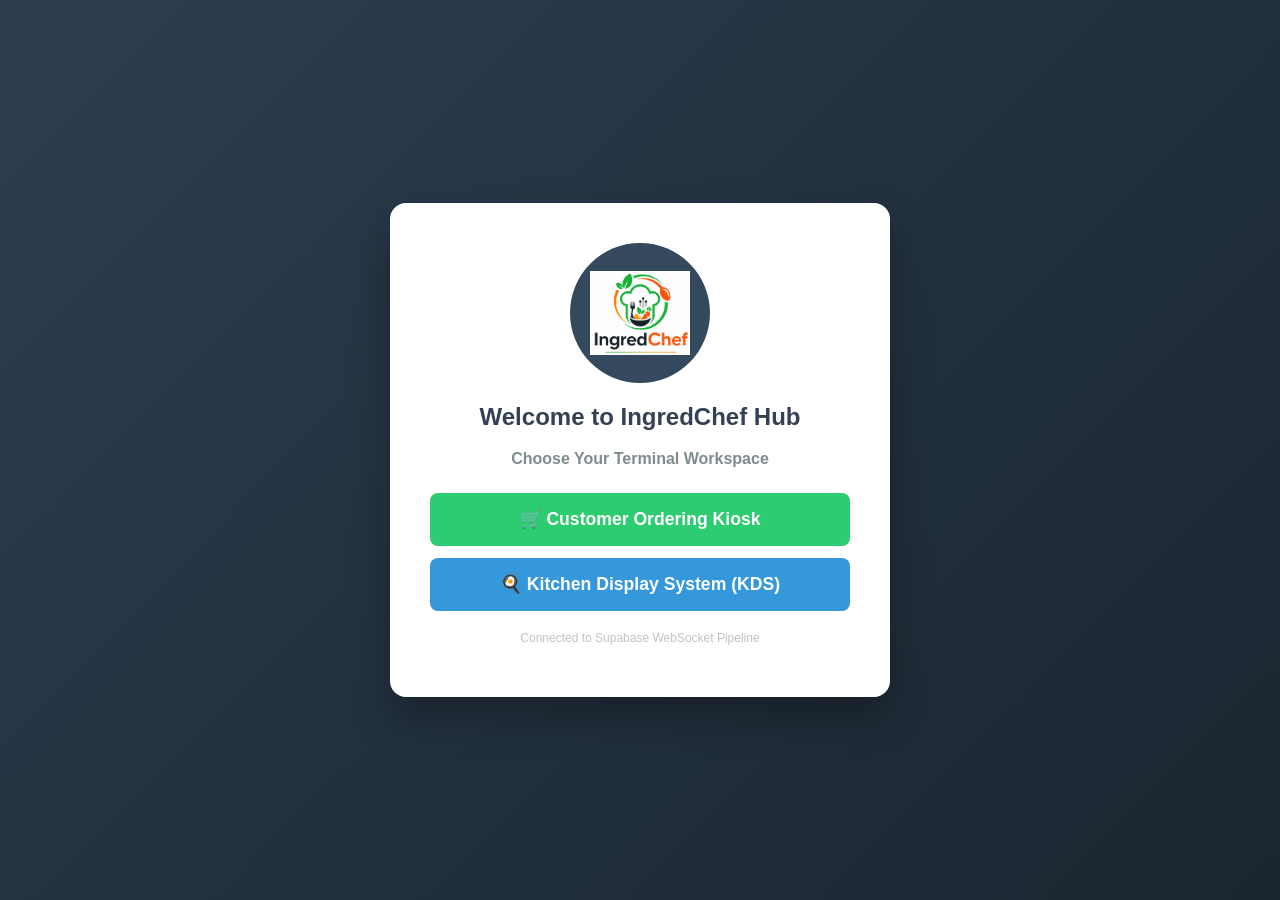
==== commit 59ec923d: "Update index.html" ====
(no text change in the page or its own stylesheets)
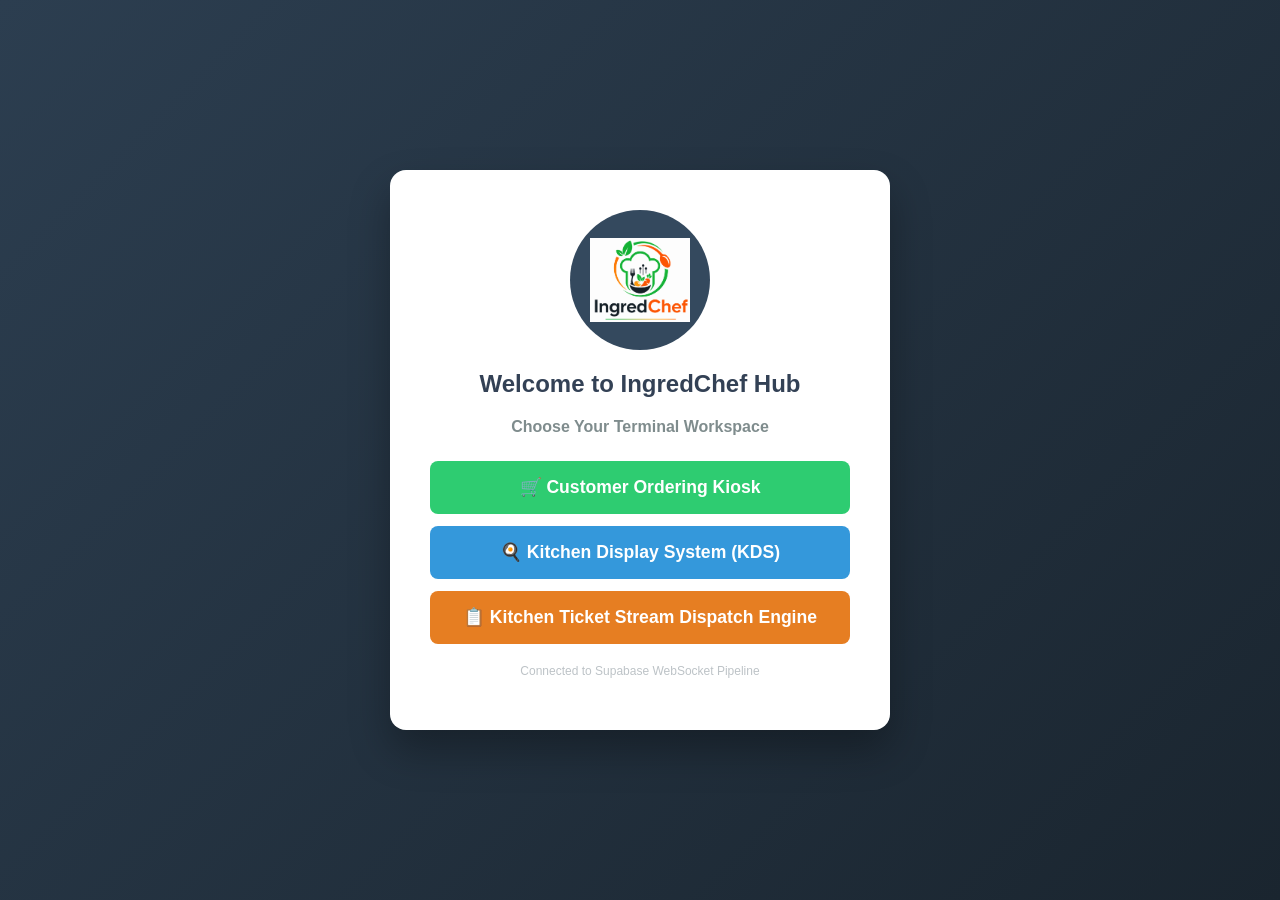
==== commit 7bf32980: "Update index.html" ====
--- a/index.html
+++ b/index.html
@@ -18,6 +18,8 @@
             
             <button id="gate-to-customer-btn" class="gate-btn customer-btn">🛒 Customer Ordering Kiosk</button>
             <button id="gate-to-kitchen-btn" class="gate-btn kitchen-btn">🍳 Kitchen Display System (KDS)</button>
+            <!-- New Ticket Dispatch Shortcut Button Added Below -->
+            <button id="gate-to-dispatch-btn" class="gate-btn kitchen-btn" style="background:#e67e22; margin-top: 10px;">📋 Kitchen Ticket Stream Dispatch Engine</button>
             <p style="font-size:0.75rem; color:#bdc3c7; margin-top:20px;">Connected to Supabase WebSocket Pipeline</p>
         </div>
     </div>
@@ -43,7 +45,7 @@
         <header class="app-header">
             <div style="display:flex; align-items:center; gap:15px;">
                 <button class="exit-workspace-btn" id="exit-kiosk-btn">← Exit Workspace</button>
-                <h1 style="color:white; margin:0; font-size:1.4rem;">IngredChef Kiosk</h1>
+                <h1 style="color:white; margin:0; font-size:1.4rem;">Refreshed Kiosk</h1>
             </div>
             <div style="display:flex; gap:10px; align-items:center;">
                 <input type="text" id="cust-name-input" placeholder="Your Name" class="header-input">
@@ -370,11 +372,35 @@
 
             // SPA View Router Controls
             document.getElementById('gate-to-customer-btn').addEventListener('click', launchCustomerWorkspaceView);
-            document.getElementById('gate-to-kitchen-btn').addEventListener('click', () => document.getElementById('kds-auth-screen').classList.remove('hidden'));
-            document.getElementById('auth-cancel-btn').addEventListener('click', () => document.getElementById('kds-auth-screen').classList.add('hidden'));
+            document.getElementById('gate-to-kitchen-btn').addEventListener('click', () => {
+                clearKdsAuthInputs();
+                document.getElementById('kds-auth-screen').classList.remove('hidden');
+            });
+            
+            // New Event Binder: Open Ticket Dispatch Directly from Dashboard
+            document.getElementById('gate-to-dispatch-btn').addEventListener('click', () => {
+                activeUserSession = { username: "Global Dispatch Stream", role: "view_only" };
+                document.getElementById('view-gateway').classList.add('hidden');
+                document.getElementById('view-kitchen-hub').classList.remove('hidden');
+                
+                // Keep only the Live Ticket View visible, isolate the admin/stall config boards
+                document.getElementById('kitchen-display-view').classList.remove('hidden');
+                document.getElementById('stall-menu-manager').classList.add('hidden');
+                document.getElementById('central-admin-view').classList.add('hidden');
+                document.getElementById('active-session-identity').textContent = `📺 Live Dispatch Feed`;
+                document.getElementById('stall-selector').disabled = false;
+                
+                establishKitchenRealtimeSocketPipe();
+            });
+
+            document.getElementById('auth-cancel-btn').addEventListener('click', () => {
+                clearKdsAuthInputs();
+                document.getElementById('kds-auth-screen').classList.add('hidden');
+            });
             document.getElementById('auth-login-btn').addEventListener('click', processKdsSecurityAccessCheck);
             document.getElementById('exit-kiosk-btn').addEventListener('click', returnToMainGateway);
             document.getElementById('hub-to-kiosk-shortcut-btn').addEventListener('click', () => {
+                clearKdsAuthInputs();
                 document.getElementById('view-kitchen-hub').classList.add('hidden');
                 launchCustomerWorkspaceView();
             });
@@ -435,6 +461,15 @@
                 evaluateSessionUI();
             }
         });
+
+        // ==========================================
+        // 🔒 SECURITY INPUT FORM SANITIZATION
+        // ==========================================
+        function clearKdsAuthInputs() {
+            document.getElementById('auth-username').value = '';
+            document.getElementById('auth-password').value = '';
+            document.getElementById('auth-error-msg').textContent = '';
+        }
 
         // ==========================================
         // 📱 MOBILE PAYMENT CONFIRMATION PAGE
@@ -501,6 +536,7 @@
         }
 
         function returnToMainGateway() {
+            clearKdsAuthInputs();
             document.getElementById('view-customer-kiosk').classList.add('hidden');
             document.getElementById('view-kitchen-hub').classList.add('hidden');
             document.getElementById('view-gateway').classList.remove('hidden');
@@ -703,18 +739,18 @@
         async function transmitCompletedBillToCloud() {
             if (!activeCustomer) return alert("Register profile data prior to checking out.");
             if (cart.length === 0) return alert("Your basket is empty.");
-            // --- PREVIOUS BROKEN IMPLEMENTATION ---
-            // const orderId = "ORD-" + Math.floor(100000 + Math.random() * 900000);
-            // const token = Math.floor(10 + Math.random() * 89);
-
-            // --- COMPLIANT SEQUENTIAL TRACKING BLUEPRINT ---
-            // Determine current baseline index relative to complete transaction log
+
+            // --- COMPLIANT SEQUENTIAL STALL-SAFE TRACKING BLUEPRINT ---
             const baselineSequenceCount = (globalCachedOrders && globalCachedOrders.length) ? globalCachedOrders.length + 1 : 1;
             const orderId = "ORD-" + String(100000 + baselineSequenceCount);
 
-            // Generate a completely unique revolving token ID (bounded cleanly between 10 and 99)
-            // Uses a clean Unix-epoch timestamp modulus calculation to guarantee uniqueness per order submission
-            const token = 10 + (Math.floor(Date.now() / 10) % 90);
+            // Compute a proper ordered sequential token based on existing cache items
+            let token = 1;
+            if (globalCachedOrders && globalCachedOrders.length > 0) {
+                const maxTokenFound = Math.max(...globalCachedOrders.map(o => parseInt(o.tokenNumber) || 0));
+                token = maxTokenFound >= 1 ? maxTokenFound + 1 : 1;
+            }
+
             const splitStalls = {};
             let total = 0;
             cart.forEach(c => {
@@ -829,13 +865,12 @@
                 return;
             }
     
-            // Deduplicate on-the-fly by tracking unique Order IDs to prevent double rendering
             const renderedOrderIds = new Set();
             let displayCount = 0;
         
             for (let i = 0; i < globalCachedOrders.length; i++) {
                 const o = globalCachedOrders[i];
-                if (!o || renderedOrderIds.has(o.orderId)) continue; // Skip duplicates
+                if (!o || renderedOrderIds.has(o.orderId)) continue;
                 
                 renderedOrderIds.add(o.orderId);
                 displayCount++;
@@ -849,7 +884,7 @@
                 `;
                 body.appendChild(row);
         
-                if (displayCount >= 8) break; // Keep the same display limit constraint
+                if (displayCount >= 8) break;
             }
         }
 
@@ -916,6 +951,7 @@
 
         function finishAuthenticationRedirect() {
             sessionStorage.setItem('activeHubUser', JSON.stringify(activeUserSession));
+            clearKdsAuthInputs();
             document.getElementById('kds-auth-screen').classList.add('hidden');
             document.getElementById('view-gateway').classList.add('hidden');
             document.getElementById('view-kitchen-hub').classList.remove('hidden');
@@ -963,7 +999,7 @@
                 document.getElementById('stall-selector').disabled = false;
                 renderAdminVendorListUI();
                 renderAdminHistoryTableUI();
-            } else {
+            } else if (activeUserSession.role === 'stall') {
                 document.getElementById('central-admin-view').classList.add('hidden');
                 menuManager.classList.remove('hidden');
                 currentStallText.innerHTML = `Connected Node Workspace: <strong>${activeUserSession.username}</strong>`;
@@ -1194,7 +1230,7 @@
         // KDS TICKET SCREEN GENERATORS
         // ==========================================
         function renderKDSTicketsGrid() {
-            const filter = activeUserSession?.role === 'admin' ? document.getElementById('stall-selector').value : activeUserSession?.username;
+            const filter = activeUserSession?.role === 'stall' ? activeUserSession?.username : document.getElementById('stall-selector').value;
             const pBox = document.getElementById('queue-pending');
             const rBox = document.getElementById('queue-ready');
             if(!pBox || !rBox) return;
@@ -1249,6 +1285,15 @@
             document.getElementById('count-ready').textContent = rC;
         }
 
+        // --- PIPELINE NOTIFICATION DESPATCH WRAPPER ---
+        function sendSMSFoodReadyNotification(phoneNumber, tokenNumber, stallName) {
+            const smsBodyText = `IngredChef Hub: Your food selection at "${stallName}" is fully prepared and ready for collection! Please present Token Number: #${tokenNumber} at the pickup window.`;
+            console.log(`[SMS OUTBOUND ROUTER] Target: ${phoneNumber} | Payload: ${smsBodyText}`);
+            
+            // Interactive UI fallback alert simulating text message delivery
+            alert(`📱 [Mock SMS Notification Sent to ${phoneNumber}]:\n\n"${smsBodyText}"`);
+        }
+
         async function advanceTicketStateToReady(orderId, stallname) {
             const orderIdx = globalCachedOrders.findIndex(o => o.orderId === orderId);
             if (orderIdx === -1) return;
@@ -1263,6 +1308,13 @@
                     await dbClient.from('orders').update({ stalls: globalCachedOrders[orderIdx].stalls }).eq('orderId', orderId);
                 } catch(e){}
             }
+
+            // Dispatching instant customer pickup SMS alert
+            const selectedOrder = globalCachedOrders[orderIdx];
+            if (selectedOrder && selectedOrder.customerPhone) {
+                sendSMSFoodReadyNotification(selectedOrder.customerPhone, selectedOrder.tokenNumber, stallname);
+            }
+
             renderKDSTicketsGrid();
         }
 
@@ -1387,7 +1439,11 @@
             }
         }
 
-        function terminateKitchenHubSession() { sessionStorage.removeItem('activeHubUser'); location.reload(); }
+        function terminateKitchenHubSession() { 
+            sessionStorage.removeItem('activeHubUser'); 
+            clearKdsAuthInputs();
+            location.reload(); 
+        }
     </script>
 </body>
 </html>
